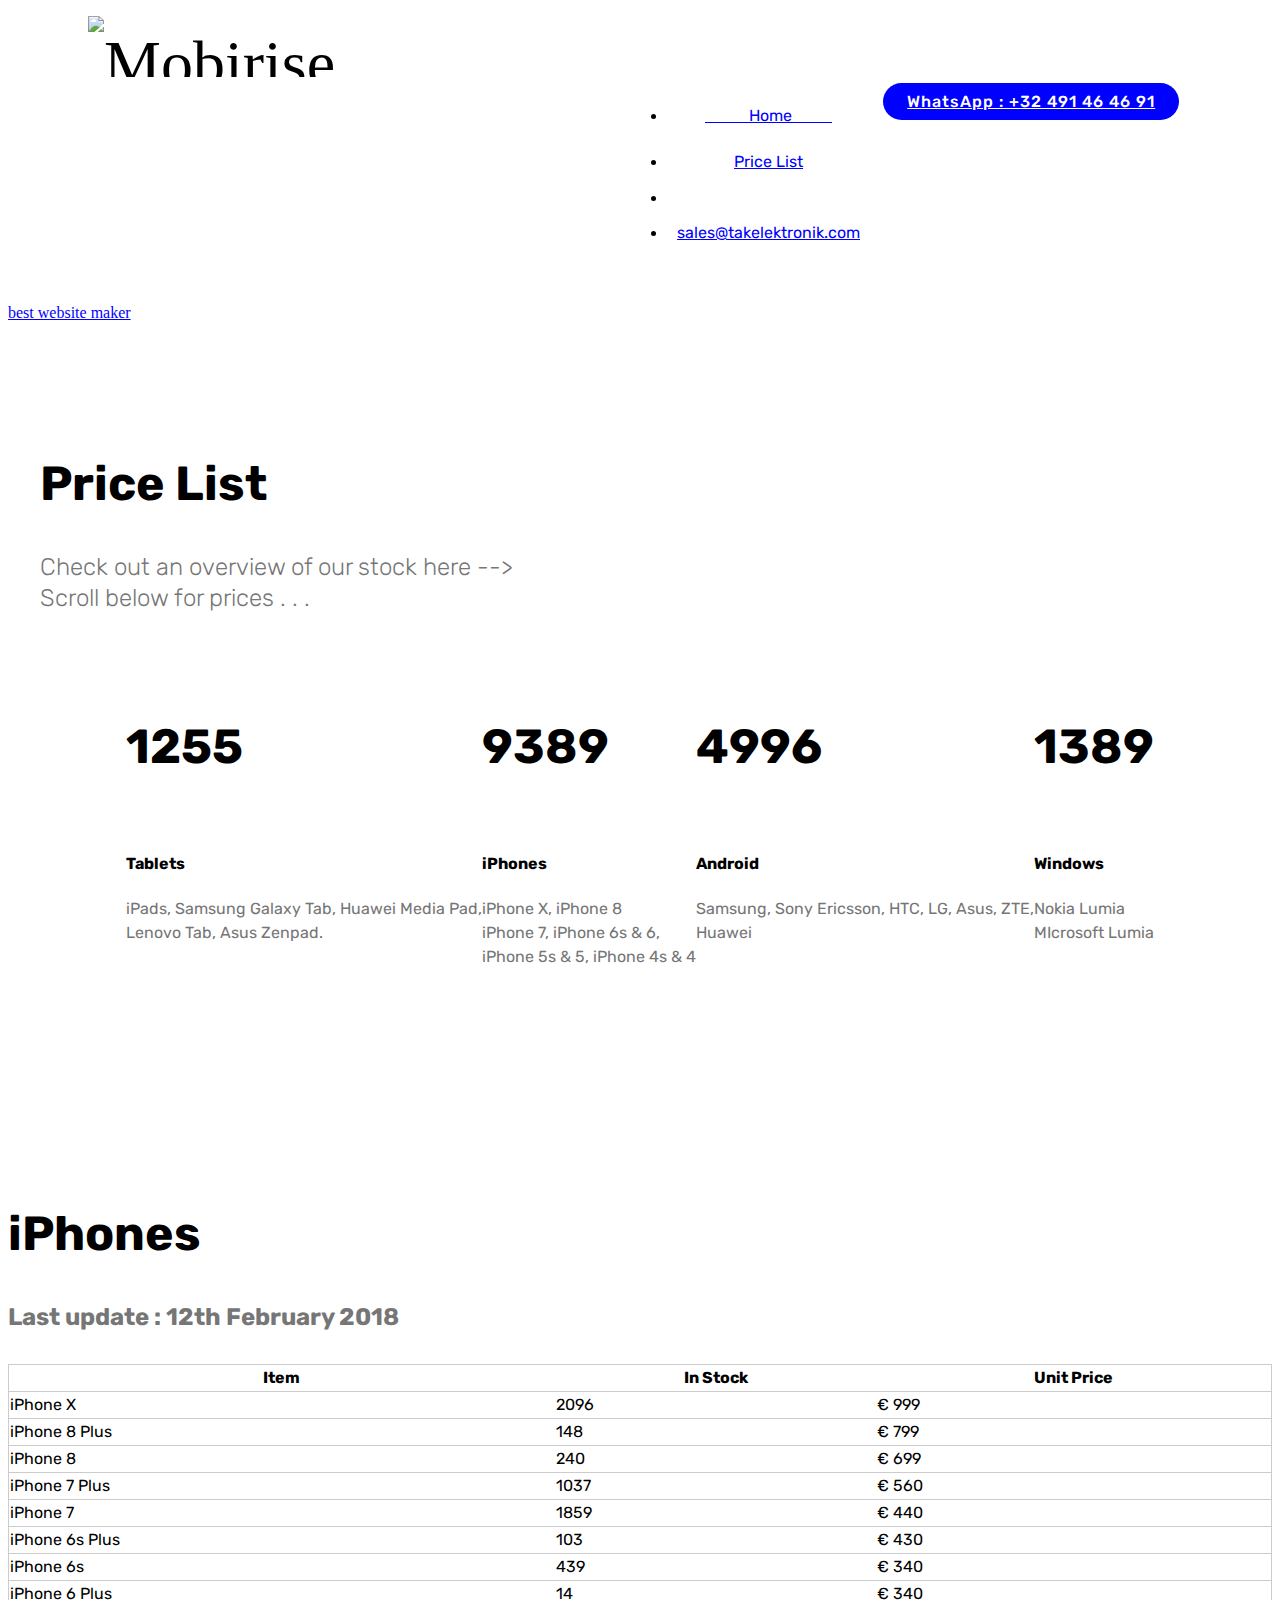
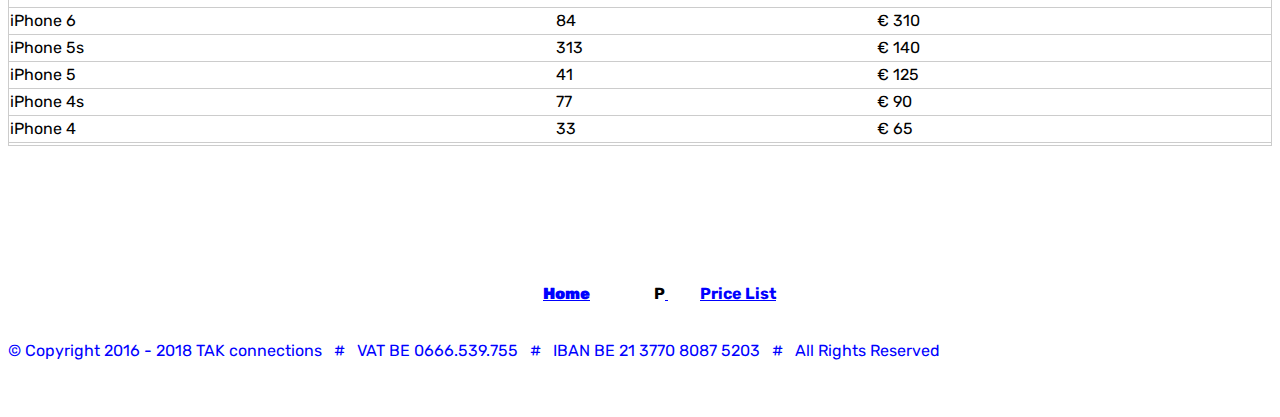
==== pricelist.html @ dddc27bf "New TAK elektronik" ====
<!DOCTYPE html>
<html >
<head>
  <!-- Site made with Mobirise Website Builder v4.6.1, https://mobirise.com -->
  <meta charset="UTF-8">
  <meta http-equiv="X-UA-Compatible" content="IE=edge">
  <meta name="generator" content="Mobirise v4.6.1, mobirise.com">
  <meta name="viewport" content="width=device-width, initial-scale=1, minimum-scale=1">
  <link rel="shortcut icon" href="assets/images/logo-tak-2-ready1.svg" type="image/x-icon">
  <meta name="description" content="Large stock of smartphones. Check out our competitive prices for iPhone X, iPhone 8, iPhone 7, iPhone 6, iPhone 5, Samsung Galaxy, LG, Huawei, Sony Ericsson, Nokia Lumia and more. Wholesale preferred but retail is also possible . . .">
  <title>Affordable smartphones for Africa - iPhones, Android & Windows phones | TAK elektronik</title>
  <link rel="stylesheet" href="assets/web/assets/mobirise-icons/mobirise-icons.css">
  <link rel="stylesheet" href="assets/tether/tether.min.css">
  <link rel="stylesheet" href="assets/bootstrap/css/bootstrap.min.css">
  <link rel="stylesheet" href="assets/bootstrap/css/bootstrap-grid.min.css">
  <link rel="stylesheet" href="assets/bootstrap/css/bootstrap-reboot.min.css">
  <link rel="stylesheet" href="assets/socicon/css/styles.css">
  <link rel="stylesheet" href="assets/datatables/data-tables.bootstrap4.min.css">
  <link rel="stylesheet" href="assets/dropdown/css/style.css">
  <link rel="stylesheet" href="assets/theme/css/style.css">
  <link rel="stylesheet" href="assets/mobirise/css/mbr-additional.css" type="text/css">
  
  
  
</head>
<body>

<!-- Google Analytics -->
<script>
	(function(i,s,o,g,r,a,m){i['GoogleAnalyticsObject']=r;i[r]=i[r]||function(){
		(i[r].q=i[r].q||[]).push(arguments)},i[r].l=1*new Date();a=s.createElement(o),
		m=s.getElementsByTagName(o)[0];a.async=1;a.src=g;m.parentNode.insertBefore(a,m)
	})(window,document,'script','https://www.google-analytics.com/analytics.js','ga');

	ga('create', 'UA-43130832-3', 'auto');
	ga('send', 'pageview');

</script>
<!-- /Google Analytics -->


  <section class="menu cid-qHg8okD36G" once="menu" id="menu2-10">

    

    <nav class="navbar navbar-expand beta-menu navbar-dropdown align-items-center navbar-fixed-top navbar-toggleable-sm">
        <button class="navbar-toggler navbar-toggler-right" type="button" data-toggle="collapse" data-target="#navbarSupportedContent" aria-controls="navbarSupportedContent" aria-expanded="false" aria-label="Toggle navigation">
            <div class="hamburger">
                <span></span>
                <span></span>
                <span></span>
                <span></span>
            </div>
        </button>
        <div class="menu-logo">
            <div class="navbar-brand">
                <span class="navbar-logo">
                    
                        <img src="assets/images/logo-tak-2-ready1.svg" alt="Mobirise" title="" style="height: 3.8rem;">
                    
                </span>
                
            </div>
        </div>
        <div class="collapse navbar-collapse" id="navbarSupportedContent">
            <ul class="navbar-nav nav-dropdown" data-app-modern-menu="true"><li class="nav-item"><a class="nav-link link text-primary display-4" href="index.html">&nbsp; &nbsp; &nbsp; &nbsp; &nbsp; &nbsp;Home &nbsp; &nbsp; &nbsp; &nbsp; &nbsp;</a></li><li class="nav-item"><a class="nav-link link text-primary display-4" href="pricelist.html">Price List</a></li>
                <li class="nav-item"><a class="nav-link link text-primary display-4" href="about_us.html"></a></li><li class="nav-item"><a class="nav-link link text-primary display-4" href="mailto:sales@takelektronik.com">sales@takelektronik.com</a></li></ul>
            <div class="navbar-buttons mbr-section-btn"><a class="btn btn-sm btn-primary display-4" href="index.html">
                    <span class="btn-icon mbri-mobile mbr-iconfont mbr-iconfont-btn">
                    </span>WhatsApp : +32 491 46 46 91</a></div>
        </div>
    </nav>
</section>

<section class="engine"><a href="https://mobirise.ws/c">best website maker</a></section><section class="counters2 counters cid-qJRrkhkabS" id="counters2-2t">

    

    

    <div class="container pt-4 mt-2">
        <div class="media-container-row">
            <div class="media-block" style="width: 50%;">
                <h2 class="mbr-section-title pb-3 align-left mbr-fonts-style display-2">Price List</h2>
                <h3 class="mbr-section-subtitle pb-5 align-left mbr-fonts-style display-5">Check out an overview of our stock here --&gt;<br>Scroll below for prices . . . &nbsp;</h3>
                <div class="mbr-figure">
                    <img src="assets/images/smartphones-1920x1280.jpg" alt="" title="">
                </div>
            </div>
            <div class="cards-block">
                <div class="cards-container">
                    <div class="card px-3 align-left col-12 col-md-6">
                        <div class="panel-item p-3">
                            <div class="card-img pb-3">
                                <span class="mbr-iconfont pr-2 mbri-tablet-vertical" style="color: rgb(0, 0, 255);"></span>
                                <h3 class="count py-3 mbr-fonts-style display-2">1255</h3>
                            </div>
                            <div class="card-text">
                                <h4 class="mbr-content-title mbr-bold mbr-fonts-style display-7">Tablets&nbsp;</h4>
                                <p class="mbr-content-text mbr-fonts-style display-7">
                                    iPads, Samsung Galaxy Tab, Huawei Media Pad, <br>Lenovo Tab, Asus Zenpad.
                                </p>
                            </div>
                        </div>
                    </div>
                    <div class="card px-3 align-left col-12 col-md-6">
                        <div class="panel-item p-3">
                            <div class="card-img pb-3">
                                <a href="smartphones.html#table1-29"><span class="mbr-iconfont pr-2 mbri-apple" style="color: rgb(0, 0, 255);"></span></a>
                                <h3 class="count py-3 mbr-fonts-style display-2">9389</h3>
                            </div>
                            <div class="card-text">
                                <h4 class="mbr-content-title mbr-bold mbr-fonts-style display-7">iPhones</h4>
                                <p class="mbr-content-text mbr-fonts-style display-7">
                                    iPhone X, iPhone 8<br>iPhone 7, iPhone 6s &amp; 6,<br>iPhone 5s &amp; 5, iPhone 4s &amp; 4</p>
                            </div>
                        </div>
                    </div>
                    <div class="card px-3 align-left col-12 col-md-6">
                        <div class="panel-item p-3">
                            <div class="card-img pb-3">
                                <span class="mbr-iconfont pr-2 mbri-android" style="color: rgb(0, 0, 255);"></span>
                                <h3 class="count py-3 mbr-fonts-style display-2">4996</h3>
                            </div>
                            <div class="card-text">
                                <h4 class="mbr-content-title mbr-bold mbr-fonts-style display-7">Android</h4>
                                <p class="mbr-content-text mbr-fonts-style display-7">
                                        Samsung, Sony Ericsson, HTC, LG, Asus, ZTE,<br>Huawei</p>
                            </div>
                        </div>
                    </div>
                    <div class="card px-3 align-left col-12 col-md-6">
                        <div class="panel-item p-3">
                            <div class="card-img pb-3">
                                <span class="mbr-iconfont pr-2 mbri-windows" style="color: rgb(0, 0, 255);"></span>
                                <h3 class="count py-3 mbr-fonts-style display-2">1389</h3>
                            </div>
                            <div class="card-texts">
                                <h4 class="mbr-content-title mbr-bold mbr-fonts-style display-7">
                                    Windows</h4>
                                <p class="mbr-content-text mbr-fonts-style display-7">
                                        Nokia Lumia<br>MIcrosoft Lumia</p>
                            </div>
                        </div>
                    </div>
                </div>
            </div>
        </div>
    </div>
</section>

<section class="section-table cid-qID0O52GBg" id="table1-29">

  
  
  <div class="container container-table">
      <h2 class="mbr-section-title mbr-fonts-style align-center pb-3 display-2">iPhones</h2>
      <h3 class="mbr-section-subtitle mbr-fonts-style align-center pb-5 mbr-light display-5">Last update : 12th February 2018</h3>
      <div class="table-wrapper">
        <div class="container">
          
        </div>

        <div class="container scroll">
          <table class="table" cellspacing="0">
            <thead>
              <tr class="table-heads ">
                  
                  
                  
                  
              <th class="head-item mbr-fonts-style display-7">Item</th><th class="head-item mbr-fonts-style display-7">In Stock</th><th class="head-item mbr-fonts-style display-7">Unit Price</th></tr>
            </thead>

            <tbody>
              
              
              
              
            <tr> 
                
                
                
                
              <td class="body-item mbr-fonts-style display-7">iPhone X&nbsp;</td><td class="body-item mbr-fonts-style display-7">2096</td><td class="body-item mbr-fonts-style display-7">€ 999</td></tr><tr>
                
                
                
                
              <td class="body-item mbr-fonts-style display-7">iPhone 8 Plus</td><td class="body-item mbr-fonts-style display-7">148</td><td class="body-item mbr-fonts-style display-7">€ 799</td></tr><tr>
                
                
                
                
              <td class="body-item mbr-fonts-style display-7">iPhone 8</td><td class="body-item mbr-fonts-style display-7">240</td><td class="body-item mbr-fonts-style display-7">€ 699</td></tr><tr>
                
                
                
                
              <td class="body-item mbr-fonts-style display-7">iPhone 7 Plus</td><td class="body-item mbr-fonts-style display-7">1037</td><td class="body-item mbr-fonts-style display-7">€ 560</td></tr><tr>
                
                
                
                
              <td class="body-item mbr-fonts-style display-7">iPhone 7</td><td class="body-item mbr-fonts-style display-7">1859</td><td class="body-item mbr-fonts-style display-7">€ 440</td></tr><tr>
                
                
                
                
              <td class="body-item mbr-fonts-style display-7">iPhone 6s Plus</td><td class="body-item mbr-fonts-style display-7">103</td><td class="body-item mbr-fonts-style display-7">€ 430</td></tr><tr>
                
                
                
                
              <td class="body-item mbr-fonts-style display-7">iPhone 6s</td><td class="body-item mbr-fonts-style display-7">439</td><td class="body-item mbr-fonts-style display-7">€ 340</td></tr><tr>
                
                
                
                
              <td class="body-item mbr-fonts-style display-7">iPhone 6 Plus</td><td class="body-item mbr-fonts-style display-7">14</td><td class="body-item mbr-fonts-style display-7">€ 340</td></tr><tr>
                
                
                
                
              <td class="body-item mbr-fonts-style display-7">iPhone 6</td><td class="body-item mbr-fonts-style display-7">84</td><td class="body-item mbr-fonts-style display-7">€ 310</td></tr><tr>
                
                
                
                
              <td class="body-item mbr-fonts-style display-7">iPhone 5s&nbsp;</td><td class="body-item mbr-fonts-style display-7">313</td><td class="body-item mbr-fonts-style display-7">€ 140</td></tr><tr>
                
                
                
                
              <td class="body-item mbr-fonts-style display-7">iPhone 5</td><td class="body-item mbr-fonts-style display-7">41</td><td class="body-item mbr-fonts-style display-7">€ 125</td></tr><tr>
                
                
                
                
              <td class="body-item mbr-fonts-style display-7">iPhone 4s</td><td class="body-item mbr-fonts-style display-7">77</td><td class="body-item mbr-fonts-style display-7">€ 90</td></tr><tr>
                
                
                
                
              <td class="body-item mbr-fonts-style display-7">iPhone 4</td><td class="body-item mbr-fonts-style display-7">33</td><td class="body-item mbr-fonts-style display-7">€ 65</td></tr><tr>
                
                
                
                
              <td class="body-item mbr-fonts-style display-7"></td><td class="body-item mbr-fonts-style display-7"></td><td class="body-item mbr-fonts-style display-7"></td></tr></tbody>
          </table>
        </div>
        <div class="container table-info-container">
          
        </div>
      </div>
    </div>
</section>

<section once="" class="cid-qK3nFBRw1e" id="footer7-36">

    

    

    <div class="container">
        <div class="media-container-row align-center mbr-white">
            <div class="row row-links">
                <ul class="foot-menu">
                    
                    
                    
                    
                    
                <li class="foot-menu-item mbr-fonts-style display-4"><strong>&nbsp; &nbsp; &nbsp; &nbsp; &nbsp; &nbsp; &nbsp;<a href="index.html"><b>Home</b></a></strong></li><li class="foot-menu-item mbr-fonts-style display-5"></li><li class="foot-menu-item mbr-fonts-style display-4"><strong>P<a href="price list.html">&nbsp;</a></strong></li><li class="foot-menu-item mbr-fonts-style display-4"><p><a href="pricelist.html"><strong>Price List</strong></a></p></li></ul>
            </div>
            <div class="row social-row">
                <div class="social-list align-right pb-2">
                    
                    
                    
                    
                    
                    
                <div class="soc-item">
                        <a href="index.html" target="_blank">
                            <span class="mbr-iconfont mbr-iconfont-social socicon-twitter socicon" style="color: rgb(0, 0, 255);"></span>
                        </a>
                    </div><div class="soc-item">
                        <a href="https://www.facebook.com/takconnect/" target="_blank">
                            <span class="mbr-iconfont mbr-iconfont-social socicon-facebook socicon" style="color: rgb(0, 0, 255);"></span>
                        </a>
                    </div><div class="soc-item">
                        <a href="index.html" target="_blank">
                            <span class="mbr-iconfont mbr-iconfont-social socicon-youtube socicon" style="color: rgb(0, 0, 255);"></span>
                        </a>
                    </div><div class="soc-item">
                        <a href="index.html" target="_blank">
                            <span class="mbr-iconfont mbr-iconfont-social socicon-instagram socicon" style="color: rgb(0, 0, 255);"></span>
                        </a>
                    </div></div>
            </div>
            <div class="row row-copirayt">
                <p class="mbr-text mb-0 mbr-fonts-style mbr-white align-center display-7">
                    © Copyright 2016 - 2018 TAK connections &nbsp; # &nbsp; VAT BE 0666.539.755 &nbsp; # &nbsp; IBAN BE 21 3770 8087 5203 &nbsp; # &nbsp; All Rights Reserved
                </p>
            </div>
        </div>
    </div>
</section>


  <script src="assets/web/assets/jquery/jquery.min.js"></script>
  <script src="assets/popper/popper.min.js"></script>
  <script src="assets/tether/tether.min.js"></script>
  <script src="assets/bootstrap/js/bootstrap.min.js"></script>
  <script src="assets/smoothscroll/smooth-scroll.js"></script>
  <script src="assets/touchswipe/jquery.touch-swipe.min.js"></script>
  <script src="assets/viewportchecker/jquery.viewportchecker.js"></script>
  <script src="assets/datatables/jquery.data-tables.min.js"></script>
  <script src="assets/datatables/data-tables.bootstrap4.min.js"></script>
  <script src="assets/dropdown/js/script.min.js"></script>
  <script src="assets/theme/js/script.js"></script>
  
  
</body>
</html>
---- assets/mobirise/css/mbr-additional.css ----
@import url(https://fonts.googleapis.com/css?family=Rubik:300,300i,400,400i,500,500i,700,700i,900,900i);





body {
  font-style: normal;
  line-height: 1.5;
}
.mbr-section-title {
  font-style: normal;
  line-height: 1.2;
}
.mbr-section-subtitle {
  line-height: 1.3;
}
.mbr-text {
  font-style: normal;
  line-height: 1.6;
}
.display-1 {
  font-family: 'Rubik', sans-serif;
  font-size: 4.25rem;
}
.display-1 > .mbr-iconfont {
  font-size: 6.8rem;
}
.display-2 {
  font-family: 'Rubik', sans-serif;
  font-size: 3rem;
}
.display-2 > .mbr-iconfont {
  font-size: 4.8rem;
}
.display-4 {
  font-family: 'Rubik', sans-serif;
  font-size: 1rem;
}
.display-4 > .mbr-iconfont {
  font-size: 1.6rem;
}
.display-5 {
  font-family: 'Rubik', sans-serif;
  font-size: 1.5rem;
}
.display-5 > .mbr-iconfont {
  font-size: 2.4rem;
}
.display-7 {
  font-family: 'Rubik', sans-serif;
  font-size: 1rem;
}
.display-7 > .mbr-iconfont {
  font-size: 1.6rem;
}
/* ---- Fluid typography for mobile devices ---- */
/* 1.4 - font scale ratio ( bootstrap == 1.42857 ) */
/* 100vw - current viewport width */
/* (48 - 20)  48 == 48rem == 768px, 20 == 20rem == 320px(minimal supported viewport) */
/* 0.65 - min scale variable, may vary */
@media (max-width: 768px) {
  .display-1 {
    font-size: 3.4rem;
    font-size: calc( 2.1374999999999997rem + (4.25 - 2.1374999999999997) * ((100vw - 20rem) / (48 - 20)));
    line-height: calc( 1.4 * (2.1374999999999997rem + (4.25 - 2.1374999999999997) * ((100vw - 20rem) / (48 - 20))));
  }
  .display-2 {
    font-size: 2.4rem;
    font-size: calc( 1.7rem + (3 - 1.7) * ((100vw - 20rem) / (48 - 20)));
    line-height: calc( 1.4 * (1.7rem + (3 - 1.7) * ((100vw - 20rem) / (48 - 20))));
  }
  .display-4 {
    font-size: 0.8rem;
    font-size: calc( 1rem + (1 - 1) * ((100vw - 20rem) / (48 - 20)));
    line-height: calc( 1.4 * (1rem + (1 - 1) * ((100vw - 20rem) / (48 - 20))));
  }
  .display-5 {
    font-size: 1.2rem;
    font-size: calc( 1.175rem + (1.5 - 1.175) * ((100vw - 20rem) / (48 - 20)));
    line-height: calc( 1.4 * (1.175rem + (1.5 - 1.175) * ((100vw - 20rem) / (48 - 20))));
  }
}
/* Buttons */
.btn {
  font-weight: 500;
  border-width: 2px;
  font-style: normal;
  letter-spacing: 1px;
  margin: .4rem .8rem;
  white-space: normal;
  -webkit-transition: all 0.3s ease-in-out;
  -moz-transition: all 0.3s ease-in-out;
  transition: all 0.3s ease-in-out;
  padding: 1rem 3rem;
  border-radius: 3px;
  display: inline-flex;
  align-items: center;
  justify-content: center;
  word-break: break-word;
}
.btn-sm {
  font-weight: 500;
  letter-spacing: 1px;
  -webkit-transition: all 0.3s ease-in-out;
  -moz-transition: all 0.3s ease-in-out;
  transition: all 0.3s ease-in-out;
  padding: 0.6rem 1.5rem;
  border-radius: 3px;
}
.btn-md {
  font-weight: 500;
  letter-spacing: 1px;
  margin: .4rem .8rem !important;
  -webkit-transition: all 0.3s ease-in-out;
  -moz-transition: all 0.3s ease-in-out;
  transition: all 0.3s ease-in-out;
  padding: 1rem 3rem;
  border-radius: 3px;
}
.btn-lg {
  font-weight: 500;
  letter-spacing: 1px;
  margin: .4rem .8rem !important;
  -webkit-transition: all 0.3s ease-in-out;
  -moz-transition: all 0.3s ease-in-out;
  transition: all 0.3s ease-in-out;
  padding: 1.2rem 3.2rem;
  border-radius: 3px;
}
.bg-primary {
  background-color: #0000ff !important;
}
.bg-success {
  background-color: #f7ed4a !important;
}
.bg-info {
  background-color: #82786e !important;
}
.bg-warning {
  background-color: #879a9f !important;
}
.bg-danger {
  background-color: #b1a374 !important;
}
.btn-primary,
.btn-primary:active {
  background-color: #0000ff;
  border-color: #0000ff;
  color: #ffffff;
}
.btn-primary:hover,
.btn-primary:focus,
.btn-primary.focus,
.btn-primary.active {
  color: #ffffff;
  background-color: #0000b3;
  border-color: #0000b3;
}
.btn-primary.disabled,
.btn-primary:disabled {
  color: #ffffff !important;
  background-color: #0000b3 !important;
  border-color: #0000b3 !important;
}
.btn-secondary,
.btn-secondary:active {
  background-color: #ff3366;
  border-color: #ff3366;
  color: #ffffff;
}
.btn-secondary:hover,
.btn-secondary:focus,
.btn-secondary.focus,
.btn-secondary.active {
  color: #ffffff;
  background-color: #e50039;
  border-color: #e50039;
}
.btn-secondary.disabled,
.btn-secondary:disabled {
  color: #ffffff !important;
  background-color: #e50039 !important;
  border-color: #e50039 !important;
}
.btn-info,
.btn-info:active {
  background-color: #82786e;
  border-color: #82786e;
  color: #ffffff;
}
.btn-info:hover,
.btn-info:focus,
.btn-info.focus,
.btn-info.active {
  color: #ffffff;
  background-color: #59524b;
  border-color: #59524b;
}
.btn-info.disabled,
.btn-info:disabled {
  color: #ffffff !important;
  background-color: #59524b !important;
  border-color: #59524b !important;
}
.btn-success,
.btn-success:active {
  background-color: #f7ed4a;
  border-color: #f7ed4a;
  color: #3f3c03;
}
.btn-success:hover,
.btn-success:focus,
.btn-success.focus,
.btn-success.active {
  color: #3f3c03;
  background-color: #eadd0a;
  border-color: #eadd0a;
}
.btn-success.disabled,
.btn-success:disabled {
  color: #3f3c03 !important;
  background-color: #eadd0a !important;
  border-color: #eadd0a !important;
}
.btn-warning,
.btn-warning:active {
  background-color: #879a9f;
  border-color: #879a9f;
  color: #ffffff;
}
.btn-warning:hover,
.btn-warning:focus,
.btn-warning.focus,
.btn-warning.active {
  color: #ffffff;
  background-color: #617479;
  border-color: #617479;
}
.btn-warning.disabled,
.btn-warning:disabled {
  color: #ffffff !important;
  background-color: #617479 !important;
  border-color: #617479 !important;
}
.btn-danger,
.btn-danger:active {
  background-color: #b1a374;
  border-color: #b1a374;
  color: #ffffff;
}
.btn-danger:hover,
.btn-danger:focus,
.btn-danger.focus,
.btn-danger.active {
  color: #ffffff;
  background-color: #8b7d4e;
  border-color: #8b7d4e;
}
.btn-danger.disabled,
.btn-danger:disabled {
  color: #ffffff !important;
  background-color: #8b7d4e !important;
  border-color: #8b7d4e !important;
}
.btn-white {
  color: #333333 !important;
}
.btn-white,
.btn-white:active {
  background-color: #ffffff;
  border-color: #ffffff;
  color: #808080;
}
.btn-white:hover,
.btn-white:focus,
.btn-white.focus,
.btn-white.active {
  color: #808080;
  background-color: #d9d9d9;
  border-color: #d9d9d9;
}
.btn-white.disabled,
.btn-white:disabled {
  color: #808080 !important;
  background-color: #d9d9d9 !important;
  border-color: #d9d9d9 !important;
}
.btn-black,
.btn-black:active {
  background-color: #333333;
  border-color: #333333;
  color: #ffffff;
}
.btn-black:hover,
.btn-black:focus,
.btn-black.focus,
.btn-black.active {
  color: #ffffff;
  background-color: #0d0d0d;
  border-color: #0d0d0d;
}
.btn-black.disabled,
.btn-black:disabled {
  color: #ffffff !important;
  background-color: #0d0d0d !important;
  border-color: #0d0d0d !important;
}
.btn-primary-outline,
.btn-primary-outline:active {
  background: none;
  border-color: #000099;
  color: #000099;
}
.btn-primary-outline:hover,
.btn-primary-outline:focus,
.btn-primary-outline.focus,
.btn-primary-outline.active {
  color: #ffffff;
  background-color: #0000ff;
  border-color: #0000ff;
}
.btn-primary-outline.disabled,
.btn-primary-outline:disabled {
  color: #ffffff !important;
  background-color: #0000ff !important;
  border-color: #0000ff !important;
}
.btn-secondary-outline,
.btn-secondary-outline:active {
  background: none;
  border-color: #cc0033;
  color: #cc0033;
}
.btn-secondary-outline:hover,
.btn-secondary-outline:focus,
.btn-secondary-outline.focus,
.btn-secondary-outline.active {
  color: #ffffff;
  background-color: #ff3366;
  border-color: #ff3366;
}
.btn-secondary-outline.disabled,
.btn-secondary-outline:disabled {
  color: #ffffff !important;
  background-color: #ff3366 !important;
  border-color: #ff3366 !important;
}
.btn-info-outline,
.btn-info-outline:active {
  background: none;
  border-color: #4b453f;
  color: #4b453f;
}
.btn-info-outline:hover,
.btn-info-outline:focus,
.btn-info-outline.focus,
.btn-info-outline.active {
  color: #ffffff;
  background-color: #82786e;
  border-color: #82786e;
}
.btn-info-outline.disabled,
.btn-info-outline:disabled {
  color: #ffffff !important;
  background-color: #82786e !important;
  border-color: #82786e !important;
}
.btn-success-outline,
.btn-success-outline:active {
  background: none;
  border-color: #d2c609;
  color: #d2c609;
}
.btn-success-outline:hover,
.btn-success-outline:focus,
.btn-success-outline.focus,
.btn-success-outline.active {
  color: #3f3c03;
  background-color: #f7ed4a;
  border-color: #f7ed4a;
}
.btn-success-outline.disabled,
.btn-success-outline:disabled {
  color: #3f3c03 !important;
  background-color: #f7ed4a !important;
  border-color: #f7ed4a !important;
}
.btn-warning-outline,
.btn-warning-outline:active {
  background: none;
  border-color: #55666b;
  color: #55666b;
}
.btn-warning-outline:hover,
.btn-warning-outline:focus,
.btn-warning-outline.focus,
.btn-warning-outline.active {
  color: #ffffff;
  background-color: #879a9f;
  border-color: #879a9f;
}
.btn-warning-outline.disabled,
.btn-warning-outline:disabled {
  color: #ffffff !important;
  background-color: #879a9f !important;
  border-color: #879a9f !important;
}
.btn-danger-outline,
.btn-danger-outline:active {
  background: none;
  border-color: #7a6e45;
  color: #7a6e45;
}
.btn-danger-outline:hover,
.btn-danger-outline:focus,
.btn-danger-outline.focus,
.btn-danger-outline.active {
  color: #ffffff;
  background-color: #b1a374;
  border-color: #b1a374;
}
.btn-danger-outline.disabled,
.btn-danger-outline:disabled {
  color: #ffffff !important;
  background-color: #b1a374 !important;
  border-color: #b1a374 !important;
}
.btn-black-outline,
.btn-black-outline:active {
  background: none;
  border-color: #000000;
  color: #000000;
}
.btn-black-outline:hover,
.btn-black-outline:focus,
.btn-black-outline.focus,
.btn-black-outline.active {
  color: #ffffff;
  background-color: #333333;
  border-color: #333333;
}
.btn-black-outline.disabled,
.btn-black-outline:disabled {
  color: #ffffff !important;
  background-color: #333333 !important;
  border-color: #333333 !important;
}
.btn-white-outline,
.btn-white-outline:active,
.btn-white-outline.active {
  background: none;
  border-color: #ffffff;
  color: #ffffff;
}
.btn-white-outline:hover,
.btn-white-outline:focus,
.btn-white-outline.focus {
  color: #333333;
  background-color: #ffffff;
  border-color: #ffffff;
}
.text-primary {
  color: #0000ff !important;
}
.text-secondary {
  color: #ff3366 !important;
}
.text-success {
  color: #f7ed4a !important;
}
.text-info {
  color: #82786e !important;
}
.text-warning {
  color: #879a9f !important;
}
.text-danger {
  color: #b1a374 !important;
}
.text-white {
  color: #ffffff !important;
}
.text-black {
  color: #000000 !important;
}
a.text-primary:hover,
a.text-primary:focus {
  color: #000099 !important;
}
a.text-secondary:hover,
a.text-secondary:focus {
  color: #cc0033 !important;
}
a.text-success:hover,
a.text-success:focus {
  color: #d2c609 !important;
}
a.text-info:hover,
a.text-info:focus {
  color: #4b453f !important;
}
a.text-warning:hover,
a.text-warning:focus {
  color: #55666b !important;
}
a.text-danger:hover,
a.text-danger:focus {
  color: #7a6e45 !important;
}
a.text-white:hover,
a.text-white:focus {
  color: #b3b3b3 !important;
}
a.text-black:hover,
a.text-black:focus {
  color: #4d4d4d !important;
}
.alert-success {
  background-color: #70c770;
}
.alert-info {
  background-color: #82786e;
}
.alert-warning {
  background-color: #879a9f;
}
.alert-danger {
  background-color: #b1a374;
}
.mbr-section-btn a.btn:not(.btn-form) {
  border-radius: 100px;
}
.mbr-section-btn a.btn:not(.btn-form):hover {
  box-shadow: 0 10px 40px 0 rgba(0, 0, 0, 0.2);
}
.mbr-gallery-filter li a {
  border-radius: 100px !important;
}
.mbr-gallery-filter li.active .btn {
  background-color: #0000ff;
  border-color: #0000ff;
  color: #ffffff;
}
.mbr-gallery-filter li.active .btn:focus {
  box-shadow: none;
}
.nav-tabs .nav-link {
  border-radius: 100px !important;
}
.btn-form {
  border-radius: 0;
}
.btn-form:hover {
  cursor: pointer;
}
a,
a:hover {
  color: #0000ff;
}
.mbr-plan-header.bg-primary .mbr-plan-subtitle,
.mbr-plan-header.bg-primary .mbr-plan-price-desc {
  color: #ccccff;
}
.mbr-plan-header.bg-success .mbr-plan-subtitle,
.mbr-plan-header.bg-success .mbr-plan-price-desc {
  color: #ffffff;
}
.mbr-plan-header.bg-info .mbr-plan-subtitle,
.mbr-plan-header.bg-info .mbr-plan-price-desc {
  color: #beb8b2;
}
.mbr-plan-header.bg-warning .mbr-plan-subtitle,
.mbr-plan-header.bg-warning .mbr-plan-price-desc {
  color: #ced6d8;
}
.mbr-plan-header.bg-danger .mbr-plan-subtitle,
.mbr-plan-header.bg-danger .mbr-plan-price-desc {
  color: #dfd9c6;
}
/* Scroll to top button*/
.scrollToTop_wraper {
  opacity: 0 !important;
}
#scrollToTop a i:before {
  content: '';
  position: absolute;
  height: 40%;
  top: 25%;
  background: #fff;
  width: 2px;
  left: calc(50% - 1px);
}
#scrollToTop a i:after {
  content: '';
  position: absolute;
  display: block;
  border-top: 2px solid #fff;
  border-right: 2px solid #fff;
  width: 40%;
  height: 40%;
  left: 30%;
  bottom: 30%;
  transform: rotate(135deg);
}
/* Others*/
.note-check a[data-value=Rubik] {
  font-style: normal;
}
.mbr-arrow a {
  color: #ffffff;
}
@media (max-width: 767px) {
  .mbr-arrow {
    display: none;
  }
}
.form-control-label {
  position: relative;
  cursor: pointer;
  margin-bottom: .357em;
  padding: 0;
}
.alert {
  color: #ffffff;
  border-radius: 0;
  border: 0;
  font-size: .875rem;
  line-height: 1.5;
  margin-bottom: 1.875rem;
  padding: 1.25rem;
  position: relative;
}
.alert.alert-form::after {
  background-color: inherit;
  bottom: -7px;
  content: "";
  display: block;
  height: 14px;
  left: 50%;
  margin-left: -7px;
  position: absolute;
  transform: rotate(45deg);
  width: 14px;
}
.form-control {
  background-color: #f5f5f5;
  box-shadow: none;
  color: #565656;
  font-family: 'Rubik', sans-serif;
  font-size: 1rem;
  line-height: 1.43;
  min-height: 3.5em;
  padding: 1.07em .5em;
}
.form-control > .mbr-iconfont {
  font-size: 1.6rem;
}
.form-control,
.form-control:focus {
  border: 1px solid #e8e8e8;
}
.form-active .form-control:invalid {
  border-color: red;
}
.mbr-overlay {
  background-color: #000;
  bottom: 0;
  left: 0;
  opacity: .5;
  position: absolute;
  right: 0;
  top: 0;
  z-index: 0;
}
blockquote {
  font-style: italic;
  padding: 10px 0 10px 20px;
  font-size: 1.09rem;
  position: relative;
  border-color: #0000ff;
  border-width: 3px;
}
ul,
ol,
pre,
blockquote {
  margin-bottom: 2.3125rem;
}
pre {
  background: #f4f4f4;
  padding: 10px 24px;
  white-space: pre-wrap;
}
.inactive {
  -webkit-user-select: none;
  -moz-user-select: none;
  -ms-user-select: none;
  user-select: none;
  pointer-events: none;
  -webkit-user-drag: none;
  user-drag: none;
}
.mbr-section__comments .row {
  justify-content: center;
}
/* Forms */
.mbr-form .btn {
  margin: .4rem 0;
}
.mbr-form .input-group-btn a.btn {
  border-radius: 100px !important;
}
.mbr-form .input-group-btn a.btn:hover {
  box-shadow: 0 10px 40px 0 rgba(0, 0, 0, 0.2);
}
.mbr-form .input-group-btn button[type="submit"] {
  border-radius: 100px !important;
  padding: 1rem 3rem;
}
.mbr-form .input-group-btn button[type="submit"]:hover {
  box-shadow: 0 10px 40px 0 rgba(0, 0, 0, 0.2);
}
.form2 .form-control {
  border-top-left-radius: 100px;
  border-bottom-left-radius: 100px;
}
.form2 .input-group-btn a.btn {
  border-top-left-radius: 0 !important;
  border-bottom-left-radius: 0 !important;
}
.form2 .input-group-btn button[type="submit"] {
  border-top-left-radius: 0 !important;
  border-bottom-left-radius: 0 !important;
}
.form3 input[type="email"] {
  border-radius: 100px !important;
}
@media (max-width: 349px) {
  .form2 input[type="email"] {
    border-radius: 100px !important;
  }
  .form2 .input-group-btn a.btn {
    border-radius: 100px !important;
  }
  .form2 .input-group-btn button[type="submit"] {
    border-radius: 100px !important;
  }
}
@media (max-width: 767px) {
  .btn {
    font-size: .75rem !important;
  }
  .btn .mbr-iconfont {
    font-size: 1rem !important;
  }
}
/* Social block */
.btn-social {
  font-size: 20px;
  border-radius: 50%;
  padding: 0;
  width: 44px;
  height: 44px;
  line-height: 44px;
  text-align: center;
  position: relative;
  border: 2px solid #c0a375;
  border-color: #0000ff;
  color: #232323;
  cursor: pointer;
}
.btn-social i {
  top: 0;
  line-height: 44px;
  width: 44px;
}
.btn-social:hover {
  color: #fff;
  background: #0000ff;
}
.btn-social + .btn {
  margin-left: .1rem;
}
/* Footer */
.mbr-footer-content li::before,
.mbr-footer .mbr-contacts li::before {
  background: #0000ff;
}
.mbr-footer-content li a:hover,
.mbr-footer .mbr-contacts li a:hover {
  color: #0000ff;
}
.footer3 input[type="email"],
.footer4 input[type="email"] {
  border-radius: 100px !important;
}
.footer3 .input-group-btn a.btn,
.footer4 .input-group-btn a.btn {
  border-radius: 100px !important;
}
.footer3 .input-group-btn button[type="submit"],
.footer4 .input-group-btn button[type="submit"] {
  border-radius: 100px !important;
}
/* Headers*/
.header13 .form-inline input[type="email"],
.header14 .form-inline input[type="email"] {
  border-radius: 100px;
}
.header13 .form-inline input[type="text"],
.header14 .form-inline input[type="text"] {
  border-radius: 100px;
}
.header13 .form-inline input[type="tel"],
.header14 .form-inline input[type="tel"] {
  border-radius: 100px;
}
.header13 .form-inline a.btn,
.header14 .form-inline a.btn {
  border-radius: 100px;
}
.header13 .form-inline button,
.header14 .form-inline button {
  border-radius: 100px !important;
}
.offset-1 {
  margin-left: 8.33333%;
}
.offset-2 {
  margin-left: 16.66667%;
}
.offset-3 {
  margin-left: 25%;
}
.offset-4 {
  margin-left: 33.33333%;
}
.offset-5 {
  margin-left: 41.66667%;
}
.offset-6 {
  margin-left: 50%;
}
.offset-7 {
  margin-left: 58.33333%;
}
.offset-8 {
  margin-left: 66.66667%;
}
.offset-9 {
  margin-left: 75%;
}
.offset-10 {
  margin-left: 83.33333%;
}
.offset-11 {
  margin-left: 91.66667%;
}
@media (min-width: 576px) {
  .offset-sm-0 {
    margin-left: 0%;
  }
  .offset-sm-1 {
    margin-left: 8.33333%;
  }
  .offset-sm-2 {
    margin-left: 16.66667%;
  }
  .offset-sm-3 {
    margin-left: 25%;
  }
  .offset-sm-4 {
    margin-left: 33.33333%;
  }
  .offset-sm-5 {
    margin-left: 41.66667%;
  }
  .offset-sm-6 {
    margin-left: 50%;
  }
  .offset-sm-7 {
    margin-left: 58.33333%;
  }
  .offset-sm-8 {
    margin-left: 66.66667%;
  }
  .offset-sm-9 {
    margin-left: 75%;
  }
  .offset-sm-10 {
    margin-left: 83.33333%;
  }
  .offset-sm-11 {
    margin-left: 91.66667%;
  }
}
@media (min-width: 768px) {
  .offset-md-0 {
    margin-left: 0%;
  }
  .offset-md-1 {
    margin-left: 8.33333%;
  }
  .offset-md-2 {
    margin-left: 16.66667%;
  }
  .offset-md-3 {
    margin-left: 25%;
  }
  .offset-md-4 {
    margin-left: 33.33333%;
  }
  .offset-md-5 {
    margin-left: 41.66667%;
  }
  .offset-md-6 {
    margin-left: 50%;
  }
  .offset-md-7 {
    margin-left: 58.33333%;
  }
  .offset-md-8 {
    margin-left: 66.66667%;
  }
  .offset-md-9 {
    margin-left: 75%;
  }
  .offset-md-10 {
    margin-left: 83.33333%;
  }
  .offset-md-11 {
    margin-left: 91.66667%;
  }
}
@media (min-width: 992px) {
  .offset-lg-0 {
    margin-left: 0%;
  }
  .offset-lg-1 {
    margin-left: 8.33333%;
  }
  .offset-lg-2 {
    margin-left: 16.66667%;
  }
  .offset-lg-3 {
    margin-left: 25%;
  }
  .offset-lg-4 {
    margin-left: 33.33333%;
  }
  .offset-lg-5 {
    margin-left: 41.66667%;
  }
  .offset-lg-6 {
    margin-left: 50%;
  }
  .offset-lg-7 {
    margin-left: 58.33333%;
  }
  .offset-lg-8 {
    margin-left: 66.66667%;
  }
  .offset-lg-9 {
    margin-left: 75%;
  }
  .offset-lg-10 {
    margin-left: 83.33333%;
  }
  .offset-lg-11 {
    margin-left: 91.66667%;
  }
}
@media (min-width: 1200px) {
  .offset-xl-0 {
    margin-left: 0%;
  }
  .offset-xl-1 {
    margin-left: 8.33333%;
  }
  .offset-xl-2 {
    margin-left: 16.66667%;
  }
  .offset-xl-3 {
    margin-left: 25%;
  }
  .offset-xl-4 {
    margin-left: 33.33333%;
  }
  .offset-xl-5 {
    margin-left: 41.66667%;
  }
  .offset-xl-6 {
    margin-left: 50%;
  }
  .offset-xl-7 {
    margin-left: 58.33333%;
  }
  .offset-xl-8 {
    margin-left: 66.66667%;
  }
  .offset-xl-9 {
    margin-left: 75%;
  }
  .offset-xl-10 {
    margin-left: 83.33333%;
  }
  .offset-xl-11 {
    margin-left: 91.66667%;
  }
}
.navbar-toggler {
  -webkit-align-self: flex-start;
  -ms-flex-item-align: start;
  align-self: flex-start;
  padding: 0.25rem 0.75rem;
  font-size: 1.25rem;
  line-height: 1;
  background: transparent;
  border: 1px solid transparent;
  -webkit-border-radius: 0.25rem;
  border-radius: 0.25rem;
}
.navbar-toggler:focus,
.navbar-toggler:hover {
  text-decoration: none;
}
.navbar-toggler-icon {
  display: inline-block;
  width: 1.5em;
  height: 1.5em;
  vertical-align: middle;
  content: "";
  background: no-repeat center center;
  -webkit-background-size: 100% 100%;
  -o-background-size: 100% 100%;
  background-size: 100% 100%;
}
.navbar-toggler-left {
  position: absolute;
  left: 1rem;
}
.navbar-toggler-right {
  position: absolute;
  right: 1rem;
}
@media (max-width: 575px) {
  .navbar-toggleable .navbar-nav .dropdown-menu {
    position: static;
    float: none;
  }
  .navbar-toggleable > .container {
    padding-right: 0;
    padding-left: 0;
  }
}
@media (min-width: 576px) {
  .navbar-toggleable {
    -webkit-box-orient: horizontal;
    -webkit-box-direction: normal;
    -webkit-flex-direction: row;
    -ms-flex-direction: row;
    flex-direction: row;
    -webkit-flex-wrap: nowrap;
    -ms-flex-wrap: nowrap;
    flex-wrap: nowrap;
    -webkit-box-align: center;
    -webkit-align-items: center;
    -ms-flex-align: center;
    align-items: center;
  }
  .navbar-toggleable .navbar-nav {
    -webkit-box-orient: horizontal;
    -webkit-box-direction: normal;
    -webkit-flex-direction: row;
    -ms-flex-direction: row;
    flex-direction: row;
  }
  .navbar-toggleable .navbar-nav .nav-link {
    padding-right: .5rem;
    padding-left: .5rem;
  }
  .navbar-toggleable > .container {
    display: -webkit-box;
    display: -webkit-flex;
    display: -ms-flexbox;
    display: flex;
    -webkit-flex-wrap: nowrap;
    -ms-flex-wrap: nowrap;
    flex-wrap: nowrap;
    -webkit-box-align: center;
    -webkit-align-items: center;
    -ms-flex-align: center;
    align-items: center;
  }
  .navbar-toggleable .navbar-collapse {
    display: -webkit-box !important;
    display: -webkit-flex !important;
    display: -ms-flexbox !important;
    display: flex !important;
    width: 100%;
  }
  .navbar-toggleable .navbar-toggler {
    display: none;
  }
}
@media (max-width: 767px) {
  .navbar-toggleable-sm .navbar-nav .dropdown-menu {
    position: static;
    float: none;
  }
  .navbar-toggleable-sm > .container {
    padding-right: 0;
    padding-left: 0;
  }
}
@media (min-width: 768px) {
  .navbar-toggleable-sm {
    -webkit-box-orient: horizontal;
    -webkit-box-direction: normal;
    -webkit-flex-direction: row;
    -ms-flex-direction: row;
    flex-direction: row;
    -webkit-flex-wrap: nowrap;
    -ms-flex-wrap: nowrap;
    flex-wrap: nowrap;
    -webkit-box-align: center;
    -webkit-align-items: center;
    -ms-flex-align: center;
    align-items: center;
  }
  .navbar-toggleable-sm .navbar-nav {
    -webkit-box-orient: horizontal;
    -webkit-box-direction: normal;
    -webkit-flex-direction: row;
    -ms-flex-direction: row;
    flex-direction: row;
  }
  .navbar-toggleable-sm .navbar-nav .nav-link {
    padding-right: .5rem;
    padding-left: .5rem;
  }
  .navbar-toggleable-sm > .container {
    display: -webkit-box;
    display: -webkit-flex;
    display: -ms-flexbox;
    display: flex;
    -webkit-flex-wrap: nowrap;
    -ms-flex-wrap: nowrap;
    flex-wrap: nowrap;
    -webkit-box-align: center;
    -webkit-align-items: center;
    -ms-flex-align: center;
    align-items: center;
  }
  .navbar-toggleable-sm .navbar-collapse {
    display: -webkit-box !important;
    display: -webkit-flex !important;
    display: -ms-flexbox !important;
    display: flex !important;
    width: 100%;
  }
  .navbar-toggleable-sm .navbar-toggler {
    display: none;
  }
}
@media (max-width: 991px) {
  .navbar-toggleable-md .navbar-nav .dropdown-menu {
    position: static;
    float: none;
  }
  .navbar-toggleable-md > .container {
    padding-right: 0;
    padding-left: 0;
  }
}
@media (min-width: 992px) {
  .navbar-toggleable-md {
    -webkit-box-orient: horizontal;
    -webkit-box-direction: normal;
    -webkit-flex-direction: row;
    -ms-flex-direction: row;
    flex-direction: row;
    -webkit-flex-wrap: nowrap;
    -ms-flex-wrap: nowrap;
    flex-wrap: nowrap;
    -webkit-box-align: center;
    -webkit-align-items: center;
    -ms-flex-align: center;
    align-items: center;
  }
  .navbar-toggleable-md .navbar-nav {
    -webkit-box-orient: horizontal;
    -webkit-box-direction: normal;
    -webkit-flex-direction: row;
    -ms-flex-direction: row;
    flex-direction: row;
  }
  .navbar-toggleable-md .navbar-nav .nav-link {
    padding-right: .5rem;
    padding-left: .5rem;
  }
  .navbar-toggleable-md > .container {
    display: -webkit-box;
    display: -webkit-flex;
    display: -ms-flexbox;
    display: flex;
    -webkit-flex-wrap: nowrap;
    -ms-flex-wrap: nowrap;
    flex-wrap: nowrap;
    -webkit-box-align: center;
    -webkit-align-items: center;
    -ms-flex-align: center;
    align-items: center;
  }
  .navbar-toggleable-md .navbar-collapse {
    display: -webkit-box !important;
    display: -webkit-flex !important;
    display: -ms-flexbox !important;
    display: flex !important;
    width: 100%;
  }
  .navbar-toggleable-md .navbar-toggler {
    display: none;
  }
}
@media (max-width: 1199px) {
  .navbar-toggleable-lg .navbar-nav .dropdown-menu {
    position: static;
    float: none;
  }
  .navbar-toggleable-lg > .container {
    padding-right: 0;
    padding-left: 0;
  }
}
@media (min-width: 1200px) {
  .navbar-toggleable-lg {
    -webkit-box-orient: horizontal;
    -webkit-box-direction: normal;
    -webkit-flex-direction: row;
    -ms-flex-direction: row;
    flex-direction: row;
    -webkit-flex-wrap: nowrap;
    -ms-flex-wrap: nowrap;
    flex-wrap: nowrap;
    -webkit-box-align: center;
    -webkit-align-items: center;
    -ms-flex-align: center;
    align-items: center;
  }
  .navbar-toggleable-lg .navbar-nav {
    -webkit-box-orient: horizontal;
    -webkit-box-direction: normal;
    -webkit-flex-direction: row;
    -ms-flex-direction: row;
    flex-direction: row;
  }
  .navbar-toggleable-lg .navbar-nav .nav-link {
    padding-right: .5rem;
    padding-left: .5rem;
  }
  .navbar-toggleable-lg > .container {
    display: -webkit-box;
    display: -webkit-flex;
    display: -ms-flexbox;
    display: flex;
    -webkit-flex-wrap: nowrap;
    -ms-flex-wrap: nowrap;
    flex-wrap: nowrap;
    -webkit-box-align: center;
    -webkit-align-items: center;
    -ms-flex-align: center;
    align-items: center;
  }
  .navbar-toggleable-lg .navbar-collapse {
    display: -webkit-box !important;
    display: -webkit-flex !important;
    display: -ms-flexbox !important;
    display: flex !important;
    width: 100%;
  }
  .navbar-toggleable-lg .navbar-toggler {
    display: none;
  }
}
.navbar-toggleable-xl {
  -webkit-box-orient: horizontal;
  -webkit-box-direction: normal;
  -webkit-flex-direction: row;
  -ms-flex-direction: row;
  flex-direction: row;
  -webkit-flex-wrap: nowrap;
  -ms-flex-wrap: nowrap;
  flex-wrap: nowrap;
  -webkit-box-align: center;
  -webkit-align-items: center;
  -ms-flex-align: center;
  align-items: center;
}
.navbar-toggleable-xl .navbar-nav .dropdown-menu {
  position: static;
  float: none;
}
.navbar-toggleable-xl > .container {
  padding-right: 0;
  padding-left: 0;
}
.navbar-toggleable-xl .navbar-nav {
  -webkit-box-orient: horizontal;
  -webkit-box-direction: normal;
  -webkit-flex-direction: row;
  -ms-flex-direction: row;
  flex-direction: row;
}
.navbar-toggleable-xl .navbar-nav .nav-link {
  padding-right: .5rem;
  padding-left: .5rem;
}
.navbar-toggleable-xl > .container {
  display: -webkit-box;
  display: -webkit-flex;
  display: -ms-flexbox;
  display: flex;
  -webkit-flex-wrap: nowrap;
  -ms-flex-wrap: nowrap;
  flex-wrap: nowrap;
  -webkit-box-align: center;
  -webkit-align-items: center;
  -ms-flex-align: center;
  align-items: center;
}
.navbar-toggleable-xl .navbar-collapse {
  display: -webkit-box !important;
  display: -webkit-flex !important;
  display: -ms-flexbox !important;
  display: flex !important;
  width: 100%;
}
.navbar-toggleable-xl .navbar-toggler {
  display: none;
}
.card-img {
  width: auto;
}
.menu .navbar.collapsed:not(.beta-menu) {
  flex-direction: column;
}
.carousel-item.active,
.carousel-item-next,
.carousel-item-prev {
  display: -webkit-box;
  display: -webkit-flex;
  display: -ms-flexbox;
  display: flex;
}
.note-air-layout .dropup .dropdown-menu,
.note-air-layout .navbar-fixed-bottom .dropdown .dropdown-menu {
  bottom: initial !important;
}
html,
body {
  height: auto;
  min-height: 100vh;
}
.cid-qHg8okD36G .navbar {
  background: #ffffff;
  transition: none;
  min-height: 77px;
  padding: .5rem 0;
}
.cid-qHg8okD36G .navbar-dropdown.bg-color.transparent.opened {
  background: #ffffff;
}
.cid-qHg8okD36G a {
  font-style: normal;
}
.cid-qHg8okD36G .nav-item span {
  padding-right: 0.4em;
  line-height: 0.5em;
  vertical-align: text-bottom;
  position: relative;
  text-decoration: none;
}
.cid-qHg8okD36G .nav-item a {
  display: flex;
  align-items: center;
  justify-content: center;
  padding: 0.7rem 0 !important;
  margin: 0rem .65rem !important;
}
.cid-qHg8okD36G .nav-item:focus,
.cid-qHg8okD36G .nav-link:focus {
  outline: none;
}
.cid-qHg8okD36G .btn {
  padding: 0.4rem 1.5rem;
  display: inline-flex;
  align-items: center;
}
.cid-qHg8okD36G .btn .mbr-iconfont {
  font-size: 1.6rem;
}
.cid-qHg8okD36G .menu-logo {
  margin-right: auto;
}
.cid-qHg8okD36G .menu-logo .navbar-brand {
  display: flex;
  margin-left: 5rem;
  padding: 0;
  transition: padding .2s;
  min-height: 3.8rem;
  align-items: center;
}
.cid-qHg8okD36G .menu-logo .navbar-brand .navbar-caption-wrap {
  display: flex;
  -webkit-align-items: center;
  align-items: center;
  word-break: break-word;
  min-width: 7rem;
  margin: .3rem 0;
}
.cid-qHg8okD36G .menu-logo .navbar-brand .navbar-caption-wrap .navbar-caption {
  line-height: 1.2rem !important;
  padding-right: 2rem;
}
.cid-qHg8okD36G .menu-logo .navbar-brand .navbar-logo {
  font-size: 4rem;
  transition: font-size 0.25s;
}
.cid-qHg8okD36G .menu-logo .navbar-brand .navbar-logo img {
  display: flex;
}
.cid-qHg8okD36G .menu-logo .navbar-brand .navbar-logo .mbr-iconfont {
  transition: font-size 0.25s;
}
.cid-qHg8okD36G .navbar-toggleable-sm .navbar-collapse {
  justify-content: flex-end;
  -webkit-justify-content: flex-end;
  padding-right: 5rem;
  width: auto;
}
.cid-qHg8okD36G .navbar-toggleable-sm .navbar-collapse .navbar-nav {
  flex-wrap: wrap;
  -webkit-flex-wrap: wrap;
  padding-left: 0;
}
.cid-qHg8okD36G .navbar-toggleable-sm .navbar-collapse .navbar-nav .nav-item {
  -webkit-align-self: center;
  align-self: center;
}
.cid-qHg8okD36G .navbar-toggleable-sm .navbar-collapse .navbar-buttons {
  padding-left: 0;
  padding-bottom: 0;
}
.cid-qHg8okD36G .dropdown .dropdown-menu {
  background: #ffffff;
  display: none;
  position: absolute;
  min-width: 5rem;
  padding-top: 1.4rem;
  padding-bottom: 1.4rem;
  text-align: left;
}
.cid-qHg8okD36G .dropdown .dropdown-menu .dropdown-item {
  width: auto;
  padding: 0.235em 1.5385em 0.235em 1.5385em !important;
}
.cid-qHg8okD36G .dropdown .dropdown-menu .dropdown-item::after {
  right: 0.5rem;
}
.cid-qHg8okD36G .dropdown .dropdown-menu .dropdown-submenu {
  margin: 0;
}
.cid-qHg8okD36G .dropdown.open > .dropdown-menu {
  display: block;
}
.cid-qHg8okD36G .navbar-toggleable-sm.opened:after {
  position: absolute;
  width: 100vw;
  height: 100vh;
  content: '';
  background-color: rgba(0, 0, 0, 0.1);
  left: 0;
  bottom: 0;
  transform: translateY(100%);
  -webkit-transform: translateY(100%);
  z-index: 1000;
}
.cid-qHg8okD36G .navbar.navbar-short {
  min-height: 60px;
  transition: all .2s;
}
.cid-qHg8okD36G .navbar.navbar-short .navbar-toggler-right {
  top: 20px;
}
.cid-qHg8okD36G .navbar.navbar-short .navbar-logo a {
  font-size: 2.5rem !important;
  line-height: 2.5rem;
  transition: font-size 0.25s;
}
.cid-qHg8okD36G .navbar.navbar-short .navbar-logo a .mbr-iconfont {
  font-size: 2.5rem !important;
}
.cid-qHg8okD36G .navbar.navbar-short .navbar-logo a img {
  height: 3rem !important;
}
.cid-qHg8okD36G .navbar.navbar-short .navbar-brand {
  min-height: 3rem;
}
.cid-qHg8okD36G button.navbar-toggler {
  width: 31px;
  height: 18px;
  cursor: pointer;
  transition: all .2s;
  top: 1.5rem;
  right: 1rem;
}
.cid-qHg8okD36G button.navbar-toggler:focus {
  outline: none;
}
.cid-qHg8okD36G button.navbar-toggler .hamburger span {
  position: absolute;
  right: 0;
  width: 30px;
  height: 2px;
  border-right: 5px;
  background-color: #333333;
}
.cid-qHg8okD36G button.navbar-toggler .hamburger span:nth-child(1) {
  top: 0;
  transition: all .2s;
}
.cid-qHg8okD36G button.navbar-toggler .hamburger span:nth-child(2) {
  top: 8px;
  transition: all .15s;
}
.cid-qHg8okD36G button.navbar-toggler .hamburger span:nth-child(3) {
  top: 8px;
  transition: all .15s;
}
.cid-qHg8okD36G button.navbar-toggler .hamburger span:nth-child(4) {
  top: 16px;
  transition: all .2s;
}
.cid-qHg8okD36G nav.opened .hamburger span:nth-child(1) {
  top: 8px;
  width: 0;
  opacity: 0;
  right: 50%;
  transition: all .2s;
}
.cid-qHg8okD36G nav.opened .hamburger span:nth-child(2) {
  -webkit-transform: rotate(45deg);
  transform: rotate(45deg);
  transition: all .25s;
}
.cid-qHg8okD36G nav.opened .hamburger span:nth-child(3) {
  -webkit-transform: rotate(-45deg);
  transform: rotate(-45deg);
  transition: all .25s;
}
.cid-qHg8okD36G nav.opened .hamburger span:nth-child(4) {
  top: 8px;
  width: 0;
  opacity: 0;
  right: 50%;
  transition: all .2s;
}
.cid-qHg8okD36G .collapsed.navbar-expand {
  flex-direction: column;
}
.cid-qHg8okD36G .collapsed .btn {
  display: flex;
}
.cid-qHg8okD36G .collapsed .navbar-collapse {
  display: none !important;
  padding-right: 0 !important;
}
.cid-qHg8okD36G .collapsed .navbar-collapse.collapsing,
.cid-qHg8okD36G .collapsed .navbar-collapse.show {
  display: block !important;
}
.cid-qHg8okD36G .collapsed .navbar-collapse.collapsing .navbar-nav,
.cid-qHg8okD36G .collapsed .navbar-collapse.show .navbar-nav {
  display: block;
  text-align: center;
}
.cid-qHg8okD36G .collapsed .navbar-collapse.collapsing .navbar-nav .nav-item,
.cid-qHg8okD36G .collapsed .navbar-collapse.show .navbar-nav .nav-item {
  clear: both;
}
.cid-qHg8okD36G .collapsed .navbar-collapse.collapsing .navbar-buttons,
.cid-qHg8okD36G .collapsed .navbar-collapse.show .navbar-buttons {
  text-align: center;
}
.cid-qHg8okD36G .collapsed .navbar-collapse.collapsing .navbar-buttons:last-child,
.cid-qHg8okD36G .collapsed .navbar-collapse.show .navbar-buttons:last-child {
  margin-bottom: 1rem;
}
.cid-qHg8okD36G .collapsed button.navbar-toggler {
  display: block;
}
.cid-qHg8okD36G .collapsed .navbar-brand {
  margin-left: 1rem !important;
}
.cid-qHg8okD36G .collapsed .navbar-toggleable-sm {
  flex-direction: column;
  -webkit-flex-direction: column;
}
.cid-qHg8okD36G .collapsed .dropdown .dropdown-menu {
  width: 100%;
  text-align: center;
  position: relative;
  opacity: 0;
  display: block;
  height: 0;
  visibility: hidden;
  padding: 0;
  transition-duration: .5s;
  transition-property: opacity,padding,height;
}
.cid-qHg8okD36G .collapsed .dropdown.open > .dropdown-menu {
  position: relative;
  opacity: 1;
  height: auto;
  padding: 1.4rem 0;
  visibility: visible;
}
.cid-qHg8okD36G .collapsed .dropdown .dropdown-submenu {
  left: 0;
  text-align: center;
  width: 100%;
}
.cid-qHg8okD36G .collapsed .dropdown .dropdown-toggle[data-toggle="dropdown-submenu"]::after {
  margin-top: 0;
  position: inherit;
  right: 0;
  top: 50%;
  display: inline-block;
  width: 0;
  height: 0;
  margin-left: .3em;
  vertical-align: middle;
  content: "";
  border-top: .30em solid;
  border-right: .30em solid transparent;
  border-left: .30em solid transparent;
}
@media (max-width: 991px) {
  .cid-qHg8okD36G.navbar-expand {
    flex-direction: column;
  }
  .cid-qHg8okD36G img {
    height: 3.8rem !important;
  }
  .cid-qHg8okD36G .btn {
    display: flex;
  }
  .cid-qHg8okD36G button.navbar-toggler {
    display: block;
  }
  .cid-qHg8okD36G .navbar-brand {
    margin-left: 1rem !important;
  }
  .cid-qHg8okD36G .navbar-toggleable-sm {
    flex-direction: column;
    -webkit-flex-direction: column;
  }
  .cid-qHg8okD36G .navbar-collapse {
    display: none !important;
    padding-right: 0 !important;
  }
  .cid-qHg8okD36G .navbar-collapse.collapsing,
  .cid-qHg8okD36G .navbar-collapse.show {
    display: block !important;
  }
  .cid-qHg8okD36G .navbar-collapse.collapsing .navbar-nav,
  .cid-qHg8okD36G .navbar-collapse.show .navbar-nav {
    display: block;
    text-align: center;
  }
  .cid-qHg8okD36G .navbar-collapse.collapsing .navbar-nav .nav-item,
  .cid-qHg8okD36G .navbar-collapse.show .navbar-nav .nav-item {
    clear: both;
  }
  .cid-qHg8okD36G .navbar-collapse.collapsing .navbar-buttons,
  .cid-qHg8okD36G .navbar-collapse.show .navbar-buttons {
    text-align: center;
  }
  .cid-qHg8okD36G .navbar-collapse.collapsing .navbar-buttons:last-child,
  .cid-qHg8okD36G .navbar-collapse.show .navbar-buttons:last-child {
    margin-bottom: 1rem;
  }
  .cid-qHg8okD36G .dropdown .dropdown-menu {
    width: 100%;
    text-align: center;
    position: relative;
    opacity: 0;
    display: block;
    height: 0;
    visibility: hidden;
    padding: 0;
    transition-duration: .5s;
    transition-property: opacity,padding,height;
  }
  .cid-qHg8okD36G .dropdown.open > .dropdown-menu {
    position: relative;
    opacity: 1;
    height: auto;
    padding: 1.4rem 0;
    visibility: visible;
  }
  .cid-qHg8okD36G .dropdown .dropdown-submenu {
    left: 0;
    text-align: center;
    width: 100%;
  }
  .cid-qHg8okD36G .dropdown .dropdown-toggle[data-toggle="dropdown-submenu"]::after {
    margin-top: 0;
    position: inherit;
    right: 0;
    top: 50%;
    display: inline-block;
    width: 0;
    height: 0;
    margin-left: .3em;
    vertical-align: middle;
    content: "";
    border-top: .30em solid;
    border-right: .30em solid transparent;
    border-left: .30em solid transparent;
  }
}
@media (min-width: 767px) {
  .cid-qHg8okD36G .menu-logo {
    flex-shrink: 0;
  }
}
.cid-qHg8okD36G .navbar-collapse {
  flex-basis: auto;
}
.cid-qHg8okD36G .nav-link:hover,
.cid-qHg8okD36G .dropdown-item:hover {
  color: #767676 !important;
}
.cid-qHg8LLUEDg {
  padding-top: 90px;
  padding-bottom: 90px;
  background-image: url("../../../assets/images/iphone-7-1280x960.jpg");
}
.cid-qHg8LLUEDg h1 {
  color: #616161;
}
.cid-qHg8LLUEDg h2,
.cid-qHg8LLUEDg h3,
.cid-qHg8LLUEDg p {
  color: #767676;
}
.cid-qHg8LLUEDg .mbr-section-subtitle {
  font-style: italic;
}
.cid-qHg8LLUEDg P {
  color: #767676;
}
.cid-qK2L6fdtP5 {
  padding-top: 60px;
  padding-bottom: 0px;
  background-color: #ffffff;
}
.cid-qK2L6fdtP5 H2 {
  color: #767676;
}
.cid-qK2L6fdtP5 .mbr-text,
.cid-qK2L6fdtP5 .mbr-section-btn {
  color: #767676;
}
.cid-qK2L6fdtP5 H3 {
  color: #767676;
}
.cid-qICZShfag3 {
  padding-top: 30px;
  padding-bottom: 30px;
  background-color: #ffffff;
}
.cid-qICZShfag3 .row-links {
  width: 100%;
  justify-content: center;
}
.cid-qICZShfag3 .social-row {
  width: 100%;
  justify-content: center;
}
.cid-qICZShfag3 .media-container-row {
  flex-direction: column;
  justify-content: center;
  align-items: center;
}
.cid-qICZShfag3 .media-container-row .foot-menu {
  list-style: none;
  display: flex;
  justify-content: center;
  flex-wrap: wrap;
  padding: 0;
  margin-bottom: 0;
}
.cid-qICZShfag3 .media-container-row .foot-menu li {
  padding: 0 1rem 1rem 1rem;
}
.cid-qICZShfag3 .media-container-row .foot-menu li p {
  margin: 0;
}
.cid-qICZShfag3 .media-container-row .social-list {
  padding-left: 0;
  margin-bottom: 0;
  list-style: none;
  display: flex;
  flex-wrap: wrap;
  justify-content: flex-end;
  -webkit-justify-content: flex-end;
}
.cid-qICZShfag3 .media-container-row .social-list .mbr-iconfont-social {
  font-size: 1.5rem;
  color: #ffffff;
}
.cid-qICZShfag3 .media-container-row .social-list .soc-item {
  margin: 0 .5rem;
}
.cid-qICZShfag3 .media-container-row .social-list a {
  margin: 0;
  opacity: .5;
  -webkit-transition: .2s linear;
  transition: .2s linear;
}
.cid-qICZShfag3 .media-container-row .social-list a:hover {
  opacity: 1;
}
@media (max-width: 767px) {
  .cid-qICZShfag3 .media-container-row .social-list {
    justify-content: center;
    -webkit-justify-content: center;
  }
}
.cid-qICZShfag3 .media-container-row .row-copirayt {
  word-break: break-word;
  width: 100%;
}
.cid-qICZShfag3 .media-container-row .row-copirayt p {
  width: 100%;
}
.cid-qICZShfag3 foot-menu-item B {
  color: #0000ff;
}
.cid-qICZShfag3 .media-container-row .mbr-text {
  color: #0000ff;
}
.cid-qICZShfag3 foot-menu-item {
  color: #ff3366;
  text-align: right;
}
.cid-qHg8okD36G .navbar {
  background: #ffffff;
  transition: none;
  min-height: 77px;
  padding: .5rem 0;
}
.cid-qHg8okD36G .navbar-dropdown.bg-color.transparent.opened {
  background: #ffffff;
}
.cid-qHg8okD36G a {
  font-style: normal;
}
.cid-qHg8okD36G .nav-item span {
  padding-right: 0.4em;
  line-height: 0.5em;
  vertical-align: text-bottom;
  position: relative;
  text-decoration: none;
}
.cid-qHg8okD36G .nav-item a {
  display: flex;
  align-items: center;
  justify-content: center;
  padding: 0.7rem 0 !important;
  margin: 0rem .65rem !important;
}
.cid-qHg8okD36G .nav-item:focus,
.cid-qHg8okD36G .nav-link:focus {
  outline: none;
}
.cid-qHg8okD36G .btn {
  padding: 0.4rem 1.5rem;
  display: inline-flex;
  align-items: center;
}
.cid-qHg8okD36G .btn .mbr-iconfont {
  font-size: 1.6rem;
}
.cid-qHg8okD36G .menu-logo {
  margin-right: auto;
}
.cid-qHg8okD36G .menu-logo .navbar-brand {
  display: flex;
  margin-left: 5rem;
  padding: 0;
  transition: padding .2s;
  min-height: 3.8rem;
  align-items: center;
}
.cid-qHg8okD36G .menu-logo .navbar-brand .navbar-caption-wrap {
  display: flex;
  -webkit-align-items: center;
  align-items: center;
  word-break: break-word;
  min-width: 7rem;
  margin: .3rem 0;
}
.cid-qHg8okD36G .menu-logo .navbar-brand .navbar-caption-wrap .navbar-caption {
  line-height: 1.2rem !important;
  padding-right: 2rem;
}
.cid-qHg8okD36G .menu-logo .navbar-brand .navbar-logo {
  font-size: 4rem;
  transition: font-size 0.25s;
}
.cid-qHg8okD36G .menu-logo .navbar-brand .navbar-logo img {
  display: flex;
}
.cid-qHg8okD36G .menu-logo .navbar-brand .navbar-logo .mbr-iconfont {
  transition: font-size 0.25s;
}
.cid-qHg8okD36G .navbar-toggleable-sm .navbar-collapse {
  justify-content: flex-end;
  -webkit-justify-content: flex-end;
  padding-right: 5rem;
  width: auto;
}
.cid-qHg8okD36G .navbar-toggleable-sm .navbar-collapse .navbar-nav {
  flex-wrap: wrap;
  -webkit-flex-wrap: wrap;
  padding-left: 0;
}
.cid-qHg8okD36G .navbar-toggleable-sm .navbar-collapse .navbar-nav .nav-item {
  -webkit-align-self: center;
  align-self: center;
}
.cid-qHg8okD36G .navbar-toggleable-sm .navbar-collapse .navbar-buttons {
  padding-left: 0;
  padding-bottom: 0;
}
.cid-qHg8okD36G .dropdown .dropdown-menu {
  background: #ffffff;
  display: none;
  position: absolute;
  min-width: 5rem;
  padding-top: 1.4rem;
  padding-bottom: 1.4rem;
  text-align: left;
}
.cid-qHg8okD36G .dropdown .dropdown-menu .dropdown-item {
  width: auto;
  padding: 0.235em 1.5385em 0.235em 1.5385em !important;
}
.cid-qHg8okD36G .dropdown .dropdown-menu .dropdown-item::after {
  right: 0.5rem;
}
.cid-qHg8okD36G .dropdown .dropdown-menu .dropdown-submenu {
  margin: 0;
}
.cid-qHg8okD36G .dropdown.open > .dropdown-menu {
  display: block;
}
.cid-qHg8okD36G .navbar-toggleable-sm.opened:after {
  position: absolute;
  width: 100vw;
  height: 100vh;
  content: '';
  background-color: rgba(0, 0, 0, 0.1);
  left: 0;
  bottom: 0;
  transform: translateY(100%);
  -webkit-transform: translateY(100%);
  z-index: 1000;
}
.cid-qHg8okD36G .navbar.navbar-short {
  min-height: 60px;
  transition: all .2s;
}
.cid-qHg8okD36G .navbar.navbar-short .navbar-toggler-right {
  top: 20px;
}
.cid-qHg8okD36G .navbar.navbar-short .navbar-logo a {
  font-size: 2.5rem !important;
  line-height: 2.5rem;
  transition: font-size 0.25s;
}
.cid-qHg8okD36G .navbar.navbar-short .navbar-logo a .mbr-iconfont {
  font-size: 2.5rem !important;
}
.cid-qHg8okD36G .navbar.navbar-short .navbar-logo a img {
  height: 3rem !important;
}
.cid-qHg8okD36G .navbar.navbar-short .navbar-brand {
  min-height: 3rem;
}
.cid-qHg8okD36G button.navbar-toggler {
  width: 31px;
  height: 18px;
  cursor: pointer;
  transition: all .2s;
  top: 1.5rem;
  right: 1rem;
}
.cid-qHg8okD36G button.navbar-toggler:focus {
  outline: none;
}
.cid-qHg8okD36G button.navbar-toggler .hamburger span {
  position: absolute;
  right: 0;
  width: 30px;
  height: 2px;
  border-right: 5px;
  background-color: #333333;
}
.cid-qHg8okD36G button.navbar-toggler .hamburger span:nth-child(1) {
  top: 0;
  transition: all .2s;
}
.cid-qHg8okD36G button.navbar-toggler .hamburger span:nth-child(2) {
  top: 8px;
  transition: all .15s;
}
.cid-qHg8okD36G button.navbar-toggler .hamburger span:nth-child(3) {
  top: 8px;
  transition: all .15s;
}
.cid-qHg8okD36G button.navbar-toggler .hamburger span:nth-child(4) {
  top: 16px;
  transition: all .2s;
}
.cid-qHg8okD36G nav.opened .hamburger span:nth-child(1) {
  top: 8px;
  width: 0;
  opacity: 0;
  right: 50%;
  transition: all .2s;
}
.cid-qHg8okD36G nav.opened .hamburger span:nth-child(2) {
  -webkit-transform: rotate(45deg);
  transform: rotate(45deg);
  transition: all .25s;
}
.cid-qHg8okD36G nav.opened .hamburger span:nth-child(3) {
  -webkit-transform: rotate(-45deg);
  transform: rotate(-45deg);
  transition: all .25s;
}
.cid-qHg8okD36G nav.opened .hamburger span:nth-child(4) {
  top: 8px;
  width: 0;
  opacity: 0;
  right: 50%;
  transition: all .2s;
}
.cid-qHg8okD36G .collapsed.navbar-expand {
  flex-direction: column;
}
.cid-qHg8okD36G .collapsed .btn {
  display: flex;
}
.cid-qHg8okD36G .collapsed .navbar-collapse {
  display: none !important;
  padding-right: 0 !important;
}
.cid-qHg8okD36G .collapsed .navbar-collapse.collapsing,
.cid-qHg8okD36G .collapsed .navbar-collapse.show {
  display: block !important;
}
.cid-qHg8okD36G .collapsed .navbar-collapse.collapsing .navbar-nav,
.cid-qHg8okD36G .collapsed .navbar-collapse.show .navbar-nav {
  display: block;
  text-align: center;
}
.cid-qHg8okD36G .collapsed .navbar-collapse.collapsing .navbar-nav .nav-item,
.cid-qHg8okD36G .collapsed .navbar-collapse.show .navbar-nav .nav-item {
  clear: both;
}
.cid-qHg8okD36G .collapsed .navbar-collapse.collapsing .navbar-buttons,
.cid-qHg8okD36G .collapsed .navbar-collapse.show .navbar-buttons {
  text-align: center;
}
.cid-qHg8okD36G .collapsed .navbar-collapse.collapsing .navbar-buttons:last-child,
.cid-qHg8okD36G .collapsed .navbar-collapse.show .navbar-buttons:last-child {
  margin-bottom: 1rem;
}
.cid-qHg8okD36G .collapsed button.navbar-toggler {
  display: block;
}
.cid-qHg8okD36G .collapsed .navbar-brand {
  margin-left: 1rem !important;
}
.cid-qHg8okD36G .collapsed .navbar-toggleable-sm {
  flex-direction: column;
  -webkit-flex-direction: column;
}
.cid-qHg8okD36G .collapsed .dropdown .dropdown-menu {
  width: 100%;
  text-align: center;
  position: relative;
  opacity: 0;
  display: block;
  height: 0;
  visibility: hidden;
  padding: 0;
  transition-duration: .5s;
  transition-property: opacity,padding,height;
}
.cid-qHg8okD36G .collapsed .dropdown.open > .dropdown-menu {
  position: relative;
  opacity: 1;
  height: auto;
  padding: 1.4rem 0;
  visibility: visible;
}
.cid-qHg8okD36G .collapsed .dropdown .dropdown-submenu {
  left: 0;
  text-align: center;
  width: 100%;
}
.cid-qHg8okD36G .collapsed .dropdown .dropdown-toggle[data-toggle="dropdown-submenu"]::after {
  margin-top: 0;
  position: inherit;
  right: 0;
  top: 50%;
  display: inline-block;
  width: 0;
  height: 0;
  margin-left: .3em;
  vertical-align: middle;
  content: "";
  border-top: .30em solid;
  border-right: .30em solid transparent;
  border-left: .30em solid transparent;
}
@media (max-width: 991px) {
  .cid-qHg8okD36G.navbar-expand {
    flex-direction: column;
  }
  .cid-qHg8okD36G img {
    height: 3.8rem !important;
  }
  .cid-qHg8okD36G .btn {
    display: flex;
  }
  .cid-qHg8okD36G button.navbar-toggler {
    display: block;
  }
  .cid-qHg8okD36G .navbar-brand {
    margin-left: 1rem !important;
  }
  .cid-qHg8okD36G .navbar-toggleable-sm {
    flex-direction: column;
    -webkit-flex-direction: column;
  }
  .cid-qHg8okD36G .navbar-collapse {
    display: none !important;
    padding-right: 0 !important;
  }
  .cid-qHg8okD36G .navbar-collapse.collapsing,
  .cid-qHg8okD36G .navbar-collapse.show {
    display: block !important;
  }
  .cid-qHg8okD36G .navbar-collapse.collapsing .navbar-nav,
  .cid-qHg8okD36G .navbar-collapse.show .navbar-nav {
    display: block;
    text-align: center;
  }
  .cid-qHg8okD36G .navbar-collapse.collapsing .navbar-nav .nav-item,
  .cid-qHg8okD36G .navbar-collapse.show .navbar-nav .nav-item {
    clear: both;
  }
  .cid-qHg8okD36G .navbar-collapse.collapsing .navbar-buttons,
  .cid-qHg8okD36G .navbar-collapse.show .navbar-buttons {
    text-align: center;
  }
  .cid-qHg8okD36G .navbar-collapse.collapsing .navbar-buttons:last-child,
  .cid-qHg8okD36G .navbar-collapse.show .navbar-buttons:last-child {
    margin-bottom: 1rem;
  }
  .cid-qHg8okD36G .dropdown .dropdown-menu {
    width: 100%;
    text-align: center;
    position: relative;
    opacity: 0;
    display: block;
    height: 0;
    visibility: hidden;
    padding: 0;
    transition-duration: .5s;
    transition-property: opacity,padding,height;
  }
  .cid-qHg8okD36G .dropdown.open > .dropdown-menu {
    position: relative;
    opacity: 1;
    height: auto;
    padding: 1.4rem 0;
    visibility: visible;
  }
  .cid-qHg8okD36G .dropdown .dropdown-submenu {
    left: 0;
    text-align: center;
    width: 100%;
  }
  .cid-qHg8okD36G .dropdown .dropdown-toggle[data-toggle="dropdown-submenu"]::after {
    margin-top: 0;
    position: inherit;
    right: 0;
    top: 50%;
    display: inline-block;
    width: 0;
    height: 0;
    margin-left: .3em;
    vertical-align: middle;
    content: "";
    border-top: .30em solid;
    border-right: .30em solid transparent;
    border-left: .30em solid transparent;
  }
}
@media (min-width: 767px) {
  .cid-qHg8okD36G .menu-logo {
    flex-shrink: 0;
  }
}
.cid-qHg8okD36G .navbar-collapse {
  flex-basis: auto;
}
.cid-qHg8okD36G .nav-link:hover,
.cid-qHg8okD36G .dropdown-item:hover {
  color: #767676 !important;
}
.cid-qJRrkhkabS {
  padding-top: 90px;
  padding-bottom: 90px;
  background-color: #ffffff;
}
.cid-qJRrkhkabS .mbr-section-subtitle {
  color: #767676;
  font-weight: 300;
}
.cid-qJRrkhkabS .mbr-content-text {
  color: #767676;
}
.cid-qJRrkhkabS .card {
  word-wrap: break-word;
  flex-shrink: 0;
  -webkit-flex-shrink: 0;
}
.cid-qJRrkhkabS .mbr-iconfont {
  font-size: 80px;
  color: #149dcc;
}
.cid-qJRrkhkabS .cards-container {
  display: flex;
  flex-direction: row;
  -webkit-flex-direction: row;
  flex-wrap: wrap;
  -webkit-flex-wrap: wrap;
  justify-content: center;
  -webkit-justify-content: center;
  word-break: break-word;
}
.cid-qJRrkhkabS .media-block {
  flex-shrink: 0;
  -webkit-flex-shrink: 0;
  padding-left: 2rem;
}
.cid-qJRrkhkabS .cards-block {
  flex-basis: 100%;
  -webkit-flex-basis: 100%;
}
.cid-qJRrkhkabS .card-img {
  display: -webkit-flex;
  align-items: center;
  -webkit-align-items: center;
  flex-wrap: wrap;
  -webkit-flex-wrap: wrap;
}
@media (max-width: 991px) {
  .cid-qJRrkhkabS .media-block {
    flex-basis: 100%;
    -webkit-flex-basis: 100%;
    padding-left: 0;
    padding-bottom: 2rem;
  }
}
.cid-qID0O52GBg {
  padding-top: 90px;
  padding-bottom: 90px;
  background-color: #ffffff;
}
.cid-qID0O52GBg .mbr-section-subtitle {
  color: #767676;
}
.cid-qID0O52GBg .container-table {
  margin: 0 auto;
}
.cid-qID0O52GBg .scroll {
  overflow-x: auto;
  padding: 0;
}
.cid-qID0O52GBg .dataTables_wrapper {
  display: block;
}
.cid-qID0O52GBg .dataTables_wrapper .search {
  margin-bottom: .5rem;
}
.cid-qID0O52GBg .dataTables_wrapper .table {
  overflow-x: auto;
}
.cid-qID0O52GBg table {
  width: 100% !important;
  margin-top: 6px;
  border: 1px solid #cccccc;
  margin-bottom: 0;
}
.cid-qID0O52GBg table th {
  border-top: none;
  transition: all .2s;
  border-bottom: none;
}
.cid-qID0O52GBg table th:hover {
  background: #cccccc;
  color: #000000;
}
.cid-qID0O52GBg table td {
  border-top: 1px solid #cccccc;
}
.cid-qID0O52GBg table.table {
  background: #ffffff;
}
.cid-qID0O52GBg .dataTables_filter {
  text-align: right;
  margin-bottom: .5rem;
}
.cid-qID0O52GBg .dataTables_filter label {
  display: inline;
  white-space: normal !important;
}
.cid-qID0O52GBg .dataTables_filter input {
  display: inline;
  width: auto;
  margin-left: .5rem;
  border-radius: 100px;
  padding-left: 1rem;
}
.cid-qID0O52GBg .dataTables_info {
  padding-bottom: 1rem;
  padding-top: 1rem;
  white-space: normal !important;
}
@media (max-width: 992px) {
  .cid-qID0O52GBg .dataTables_filter {
    text-align: center;
  }
}
@media (max-width: 350px) {
  .cid-qID0O52GBg .dataTables_filter {
    text-align: center;
  }
  .cid-qID0O52GBg .dataTables_filter input {
    width: 100% !important;
    margin-left: 0 !important;
  }
}
.cid-qK3nFBRw1e {
  padding-top: 30px;
  padding-bottom: 30px;
  background-color: #ffffff;
}
.cid-qK3nFBRw1e .row-links {
  width: 100%;
  justify-content: center;
}
.cid-qK3nFBRw1e .social-row {
  width: 100%;
  justify-content: center;
}
.cid-qK3nFBRw1e .media-container-row {
  flex-direction: column;
  justify-content: center;
  align-items: center;
}
.cid-qK3nFBRw1e .media-container-row .foot-menu {
  list-style: none;
  display: flex;
  justify-content: center;
  flex-wrap: wrap;
  padding: 0;
  margin-bottom: 0;
}
.cid-qK3nFBRw1e .media-container-row .foot-menu li {
  padding: 0 1rem 1rem 1rem;
}
.cid-qK3nFBRw1e .media-container-row .foot-menu li p {
  margin: 0;
}
.cid-qK3nFBRw1e .media-container-row .social-list {
  padding-left: 0;
  margin-bottom: 0;
  list-style: none;
  display: flex;
  flex-wrap: wrap;
  justify-content: flex-end;
  -webkit-justify-content: flex-end;
}
.cid-qK3nFBRw1e .media-container-row .social-list .mbr-iconfont-social {
  font-size: 1.5rem;
  color: #ffffff;
}
.cid-qK3nFBRw1e .media-container-row .social-list .soc-item {
  margin: 0 .5rem;
}
.cid-qK3nFBRw1e .media-container-row .social-list a {
  margin: 0;
  opacity: .5;
  -webkit-transition: .2s linear;
  transition: .2s linear;
}
.cid-qK3nFBRw1e .media-container-row .social-list a:hover {
  opacity: 1;
}
@media (max-width: 767px) {
  .cid-qK3nFBRw1e .media-container-row .social-list {
    justify-content: center;
    -webkit-justify-content: center;
  }
}
.cid-qK3nFBRw1e .media-container-row .row-copirayt {
  word-break: break-word;
  width: 100%;
}
.cid-qK3nFBRw1e .media-container-row .row-copirayt p {
  width: 100%;
}
.cid-qK3nFBRw1e foot-menu-item B {
  color: #0000ff;
}
.cid-qK3nFBRw1e .media-container-row .mbr-text {
  color: #0000ff;
}
.cid-qK3nFBRw1e foot-menu-item {
  color: #ff3366;
  text-align: right;
}
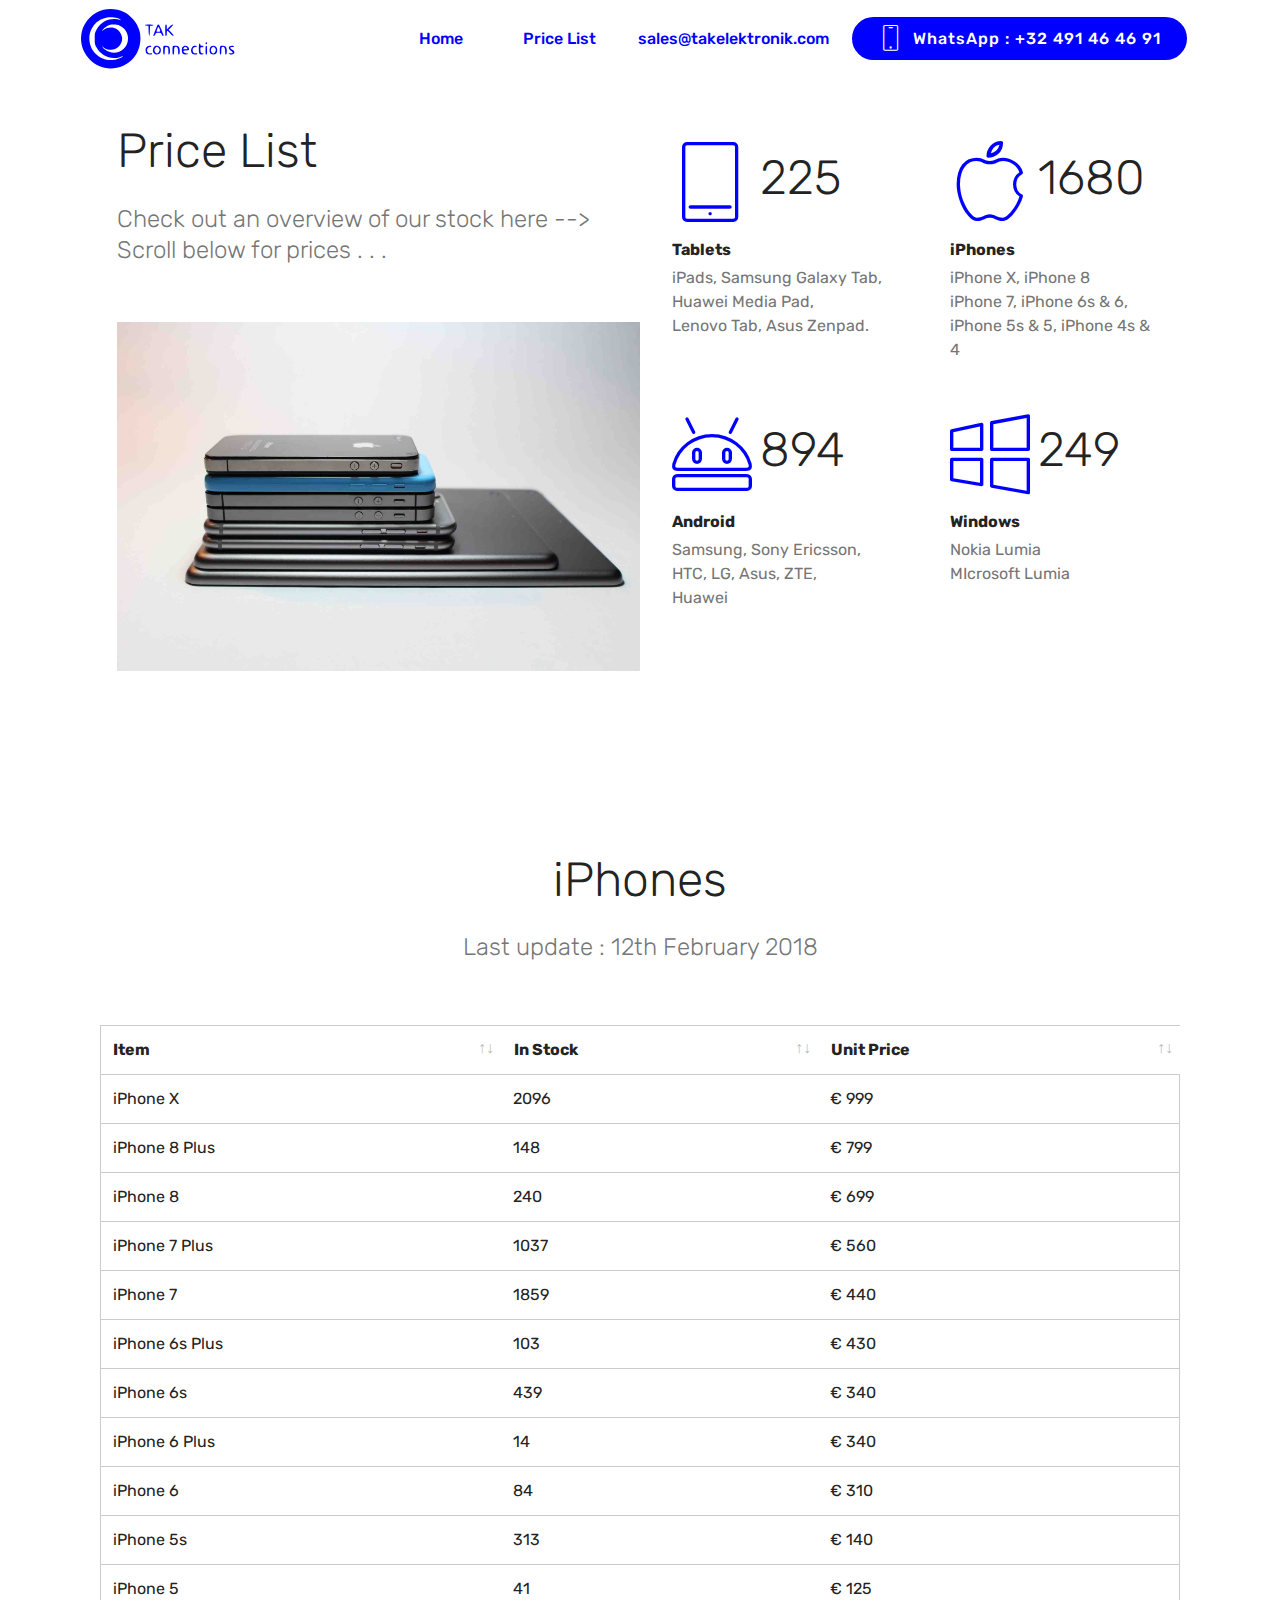
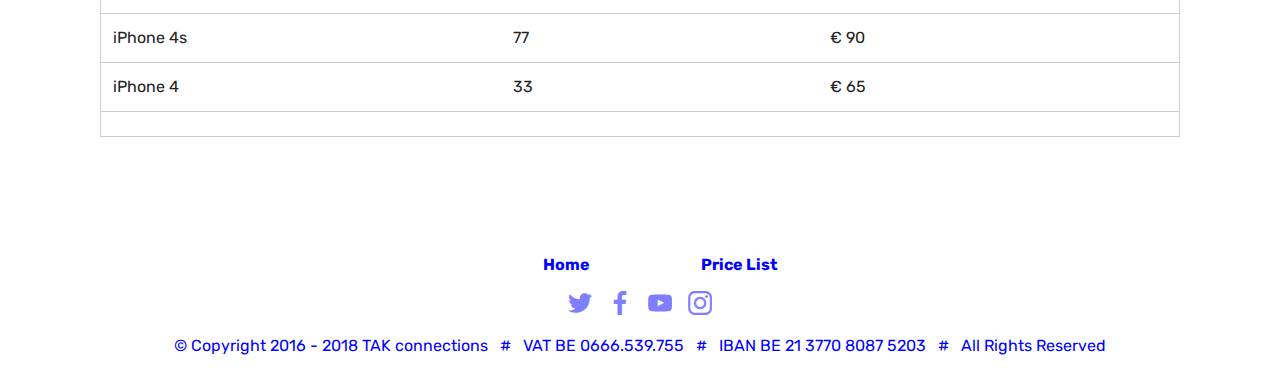
==== commit b5140b50: "TAKelektronik complete renewal" ====
--- a/pricelist.html
+++ b/pricelist.html
@@ -72,7 +72,7 @@
     </nav>
 </section>
 
-<section class="engine"><a href="https://mobirise.ws/c">best website maker</a></section><section class="counters2 counters cid-qJRrkhkabS" id="counters2-2t">
+<section class="engine"><a href="https://mobirise.ws/a">best site builder</a></section><section class="counters2 counters cid-qJRrkhkabS" id="counters2-2t">
 
     
 
--- a/assets/web/assets/mobirise-icons/mobirise-icons.css
+++ b/assets/web/assets/mobirise-icons/mobirise-icons.css
@@ -0,0 +1,476 @@
+@font-face {
+  font-family: 'MobiriseIcons';
+  src:  url('mobirise-icons.eot?spat4u');
+  src:  url('mobirise-icons.eot?spat4u#iefix') format('embedded-opentype'),
+    url('mobirise-icons.ttf?spat4u') format('truetype'),
+    url('mobirise-icons.woff?spat4u') format('woff'),
+    url('mobirise-icons.svg?spat4u#MobiriseIcons') format('svg');
+  font-weight: normal;
+  font-style: normal;
+}
+
+[class^="mbri-"], [class*=" mbri-"] {
+  /* use !important to prevent issues with browser extensions that change fonts */
+  font-family: MobiriseIcons !important;
+  speak: none;
+  font-style: normal;
+  font-weight: normal;
+  font-variant: normal;
+  text-transform: none;
+  line-height: 1;
+
+  /* Better Font Rendering =========== */
+  -webkit-font-smoothing: antialiased;
+  -moz-osx-font-smoothing: grayscale;
+}
+
+.mbri-add-submenu:before {
+  content: "\e900";
+}
+.mbri-alert:before {
+  content: "\e901";
+}
+.mbri-align-center:before {
+  content: "\e902";
+}
+.mbri-align-justify:before {
+  content: "\e903";
+}
+.mbri-align-left:before {
+  content: "\e904";
+}
+.mbri-align-right:before {
+  content: "\e905";
+}
+.mbri-android:before {
+  content: "\e906";
+}
+.mbri-apple:before {
+  content: "\e907";
+}
+.mbri-arrow-down:before {
+  content: "\e908";
+}
+.mbri-arrow-next:before {
+  content: "\e909";
+}
+.mbri-arrow-prev:before {
+  content: "\e90a";
+}
+.mbri-arrow-up:before {
+  content: "\e90b";
+}
+.mbri-bold:before {
+  content: "\e90c";
+}
+.mbri-bookmark:before {
+  content: "\e90d";
+}
+.mbri-bootstrap:before {
+  content: "\e90e";
+}
+.mbri-briefcase:before {
+  content: "\e90f";
+}
+.mbri-browse:before {
+  content: "\e910";
+}
+.mbri-bulleted-list:before {
+  content: "\e911";
+}
+.mbri-calendar:before {
+  content: "\e912";
+}
+.mbri-camera:before {
+  content: "\e913";
+}
+.mbri-cart-add:before {
+  content: "\e914";
+}
+.mbri-cart-full:before {
+  content: "\e915";
+}
+.mbri-cash:before {
+  content: "\e916";
+}
+.mbri-change-style:before {
+  content: "\e917";
+}
+.mbri-chat:before {
+  content: "\e918";
+}
+.mbri-clock:before {
+  content: "\e919";
+}
+.mbri-close:before {
+  content: "\e91a";
+}
+.mbri-cloud:before {
+  content: "\e91b";
+}
+.mbri-code:before {
+  content: "\e91c";
+}
+.mbri-contact-form:before {
+  content: "\e91d";
+}
+.mbri-credit-card:before {
+  content: "\e91e";
+}
+.mbri-cursor-click:before {
+  content: "\e91f";
+}
+.mbri-cust-feedback:before {
+  content: "\e920";
+}
+.mbri-database:before {
+  content: "\e921";
+}
+.mbri-delivery:before {
+  content: "\e922";
+}
+.mbri-desktop:before {
+  content: "\e923";
+}
+.mbri-devices:before {
+  content: "\e924";
+}
+.mbri-down:before {
+  content: "\e925";
+}
+.mbri-download:before {
+  content: "\e989";
+}
+.mbri-drag-n-drop:before {
+  content: "\e927";
+}
+.mbri-drag-n-drop2:before {
+  content: "\e928";
+}
+.mbri-edit:before {
+  content: "\e929";
+}
+.mbri-edit2:before {
+  content: "\e92a";
+}
+.mbri-error:before {
+  content: "\e92b";
+}
+.mbri-extension:before {
+  content: "\e92c";
+}
+.mbri-features:before {
+  content: "\e92d";
+}
+.mbri-file:before {
+  content: "\e92e";
+}
+.mbri-flag:before {
+  content: "\e92f";
+}
+.mbri-folder:before {
+  content: "\e930";
+}
+.mbri-gift:before {
+  content: "\e931";
+}
+.mbri-github:before {
+  content: "\e932";
+}
+.mbri-globe:before {
+  content: "\e933";
+}
+.mbri-globe-2:before {
+  content: "\e934";
+}
+.mbri-growing-chart:before {
+  content: "\e935";
+}
+.mbri-hearth:before {
+  content: "\e936";
+}
+.mbri-help:before {
+  content: "\e937";
+}
+.mbri-home:before {
+  content: "\e938";
+}
+.mbri-hot-cup:before {
+  content: "\e939";
+}
+.mbri-idea:before {
+  content: "\e93a";
+}
+.mbri-image-gallery:before {
+  content: "\e93b";
+}
+.mbri-image-slider:before {
+  content: "\e93c";
+}
+.mbri-info:before {
+  content: "\e93d";
+}
+.mbri-italic:before {
+  content: "\e93e";
+}
+.mbri-key:before {
+  content: "\e93f";
+}
+.mbri-laptop:before {
+  content: "\e940";
+}
+.mbri-layers:before {
+  content: "\e941";
+}
+.mbri-left-right:before {
+  content: "\e942";
+}
+.mbri-left:before {
+  content: "\e943";
+}
+.mbri-letter:before {
+  content: "\e944";
+}
+.mbri-like:before {
+  content: "\e945";
+}
+.mbri-link:before {
+  content: "\e946";
+}
+.mbri-lock:before {
+  content: "\e947";
+}
+.mbri-login:before {
+  content: "\e948";
+}
+.mbri-logout:before {
+  content: "\e949";
+}
+.mbri-magic-stick:before {
+  content: "\e94a";
+}
+.mbri-map-pin:before {
+  content: "\e94b";
+}
+.mbri-menu:before {
+  content: "\e94c";
+}
+.mbri-mobile:before {
+  content: "\e94d";
+}
+.mbri-mobile2:before {
+  content: "\e94e";
+}
+.mbri-mobirise:before {
+  content: "\e94f";
+}
+.mbri-more-horizontal:before {
+  content: "\e950";
+}
+.mbri-more-vertical:before {
+  content: "\e951";
+}
+.mbri-music:before {
+  content: "\e952";
+}
+.mbri-new-file:before {
+  content: "\e953";
+}
+.mbri-numbered-list:before {
+  content: "\e954";
+}
+.mbri-opened-folder:before {
+  content: "\e955";
+}
+.mbri-pages:before {
+  content: "\e956";
+}
+.mbri-paper-plane:before {
+  content: "\e957";
+}
+.mbri-paperclip:before {
+  content: "\e958";
+}
+.mbri-photo:before {
+  content: "\e959";
+}
+.mbri-photos:before {
+  content: "\e95a";
+}
+.mbri-pin:before {
+  content: "\e95b";
+}
+.mbri-play:before {
+  content: "\e95c";
+}
+.mbri-plus:before {
+  content: "\e95d";
+}
+.mbri-preview:before {
+  content: "\e95e";
+}
+.mbri-print:before {
+  content: "\e95f";
+}
+.mbri-protect:before {
+  content: "\e960";
+}
+.mbri-question:before {
+  content: "\e961";
+}
+.mbri-quote-left:before {
+  content: "\e962";
+}
+.mbri-quote-right:before {
+  content: "\e963";
+}
+.mbri-refresh:before {
+  content: "\e964";
+}
+.mbri-responsive:before {
+  content: "\e965";
+}
+.mbri-right:before {
+  content: "\e966";
+}
+.mbri-rocket:before {
+  content: "\e967";
+}
+.mbri-sad-face:before {
+  content: "\e968";
+}
+.mbri-sale:before {
+  content: "\e969";
+}
+.mbri-save:before {
+  content: "\e96a";
+}
+.mbri-search:before {
+  content: "\e96b";
+}
+.mbri-setting:before {
+  content: "\e96c";
+}
+.mbri-setting2:before {
+  content: "\e96d";
+}
+.mbri-setting3:before {
+  content: "\e96e";
+}
+.mbri-share:before {
+  content: "\e96f";
+}
+.mbri-shopping-bag:before {
+  content: "\e970";
+}
+.mbri-shopping-basket:before {
+  content: "\e971";
+}
+.mbri-shopping-cart:before {
+  content: "\e972";
+}
+.mbri-sites:before {
+  content: "\e973";
+}
+.mbri-smile-face:before {
+  content: "\e974";
+}
+.mbri-speed:before {
+  content: "\e975";
+}
+.mbri-star:before {
+  content: "\e976";
+}
+.mbri-success:before {
+  content: "\e977";
+}
+.mbri-sun:before {
+  content: "\e978";
+}
+.mbri-sun2:before {
+  content: "\e979";
+}
+.mbri-tablet:before {
+  content: "\e97a";
+}
+.mbri-tablet-vertical:before {
+  content: "\e97b";
+}
+.mbri-target:before {
+  content: "\e97c";
+}
+.mbri-timer:before {
+  content: "\e97d";
+}
+.mbri-to-ftp:before {
+  content: "\e97e";
+}
+.mbri-to-local-drive:before {
+  content: "\e97f";
+}
+.mbri-touch-swipe:before {
+  content: "\e980";
+}
+.mbri-touch:before {
+  content: "\e981";
+}
+.mbri-trash:before {
+  content: "\e982";
+}
+.mbri-underline:before {
+  content: "\e983";
+}
+.mbri-unlink:before {
+  content: "\e984";
+}
+.mbri-unlock:before {
+  content: "\e985";
+}
+.mbri-up-down:before {
+  content: "\e986";
+}
+.mbri-up:before {
+  content: "\e987";
+}
+.mbri-update:before {
+  content: "\e988";
+}
+.mbri-upload:before {
+ content: "\e926"; 
+}
+.mbri-user:before {
+  content: "\e98a";
+}
+.mbri-user2:before {
+  content: "\e98b";
+}
+.mbri-users:before {
+  content: "\e98c";
+}
+.mbri-video:before {
+  content: "\e98d";
+}
+.mbri-video-play:before {
+  content: "\e98e";
+}
+.mbri-watch:before {
+  content: "\e98f";
+}
+.mbri-website-theme:before {
+  content: "\e990";
+}
+.mbri-wifi:before {
+  content: "\e991";
+}
+.mbri-windows:before {
+  content: "\e992";
+}
+.mbri-zoom-out:before {
+  content: "\e993";
+}
+.mbri-redo:before {
+  content: "\e994";
+}
+.mbri-undo:before {
+  content: "\e995";
+}
--- a/assets/socicon/css/styles.css
+++ b/assets/socicon/css/styles.css
@@ -0,0 +1,544 @@
+@charset "UTF-8";
+
+@font-face {
+  font-family: "socicon";
+  src:url("../fonts/socicon.eot");
+  src:url("../fonts/socicon.eot?#iefix") format("embedded-opentype"),
+    url("../fonts/socicon.woff") format("woff"),
+    url("../fonts/socicon.ttf") format("truetype"),
+    url("../fonts/socicon.svg#socicon") format("svg");
+  font-weight: normal;
+  font-style: normal;
+
+}
+
+[data-icon]:before {
+  font-family: "socicon" !important;
+  content: attr(data-icon);
+  font-style: normal !important;
+  font-weight: normal !important;
+  font-variant: normal !important;
+  text-transform: none !important;
+  speak: none;
+  line-height: 1;
+  -webkit-font-smoothing: antialiased;
+  -moz-osx-font-smoothing: grayscale;
+}
+
+[class^="socicon-"]:before,
+[class*=" socicon-"]:before {
+  font-family: "socicon" !important;
+  font-style: normal !important;
+  font-weight: normal !important;
+  font-variant: normal !important;
+  text-transform: none !important;
+  speak: none;
+  line-height: 1;
+  -webkit-font-smoothing: antialiased;
+  -moz-osx-font-smoothing: grayscale;
+}
+
+.socicon-modelmayhem:before {
+  content: "\e000";
+}
+.socicon-mixcloud:before {
+  content: "\e001";
+}
+.socicon-drupal:before {
+  content: "\e002";
+}
+.socicon-swarm:before {
+  content: "\e003";
+}
+.socicon-istock:before {
+  content: "\e004";
+}
+.socicon-yammer:before {
+  content: "\e005";
+}
+.socicon-ello:before {
+  content: "\e006";
+}
+.socicon-stackoverflow:before {
+  content: "\e007";
+}
+.socicon-persona:before {
+  content: "\e008";
+}
+.socicon-triplej:before {
+  content: "\e009";
+}
+.socicon-houzz:before {
+  content: "\e00a";
+}
+.socicon-rss:before {
+  content: "\e00b";
+}
+.socicon-paypal:before {
+  content: "\e00c";
+}
+.socicon-odnoklassniki:before {
+  content: "\e00d";
+}
+.socicon-airbnb:before {
+  content: "\e00e";
+}
+.socicon-periscope:before {
+  content: "\e00f";
+}
+.socicon-outlook:before {
+  content: "\e010";
+}
+.socicon-coderwall:before {
+  content: "\e011";
+}
+.socicon-tripadvisor:before {
+  content: "\e012";
+}
+.socicon-appnet:before {
+  content: "\e013";
+}
+.socicon-goodreads:before {
+  content: "\e014";
+}
+.socicon-tripit:before {
+  content: "\e015";
+}
+.socicon-lanyrd:before {
+  content: "\e016";
+}
+.socicon-slideshare:before {
+  content: "\e017";
+}
+.socicon-buffer:before {
+  content: "\e018";
+}
+.socicon-disqus:before {
+  content: "\e019";
+}
+.socicon-vkontakte:before {
+  content: "\e01a";
+}
+.socicon-whatsapp:before {
+  content: "\e01b";
+}
+.socicon-patreon:before {
+  content: "\e01c";
+}
+.socicon-storehouse:before {
+  content: "\e01d";
+}
+.socicon-pocket:before {
+  content: "\e01e";
+}
+.socicon-mail:before {
+  content: "\e01f";
+}
+.socicon-blogger:before {
+  content: "\e020";
+}
+.socicon-technorati:before {
+  content: "\e021";
+}
+.socicon-reddit:before {
+  content: "\e022";
+}
+.socicon-dribbble:before {
+  content: "\e023";
+}
+.socicon-stumbleupon:before {
+  content: "\e024";
+}
+.socicon-digg:before {
+  content: "\e025";
+}
+.socicon-envato:before {
+  content: "\e026";
+}
+.socicon-behance:before {
+  content: "\e027";
+}
+.socicon-delicious:before {
+  content: "\e028";
+}
+.socicon-deviantart:before {
+  content: "\e029";
+}
+.socicon-forrst:before {
+  content: "\e02a";
+}
+.socicon-play:before {
+  content: "\e02b";
+}
+.socicon-zerply:before {
+  content: "\e02c";
+}
+.socicon-wikipedia:before {
+  content: "\e02d";
+}
+.socicon-apple:before {
+  content: "\e02e";
+}
+.socicon-flattr:before {
+  content: "\e02f";
+}
+.socicon-github:before {
+  content: "\e030";
+}
+.socicon-renren:before {
+  content: "\e031";
+}
+.socicon-friendfeed:before {
+  content: "\e032";
+}
+.socicon-newsvine:before {
+  content: "\e033";
+}
+.socicon-identica:before {
+  content: "\e034";
+}
+.socicon-bebo:before {
+  content: "\e035";
+}
+.socicon-zynga:before {
+  content: "\e036";
+}
+.socicon-steam:before {
+  content: "\e037";
+}
+.socicon-xbox:before {
+  content: "\e038";
+}
+.socicon-windows:before {
+  content: "\e039";
+}
+.socicon-qq:before {
+  content: "\e03a";
+}
+.socicon-douban:before {
+  content: "\e03b";
+}
+.socicon-meetup:before {
+  content: "\e03c";
+}
+.socicon-playstation:before {
+  content: "\e03d";
+}
+.socicon-android:before {
+  content: "\e03e";
+}
+.socicon-snapchat:before {
+  content: "\e03f";
+}
+.socicon-twitter:before {
+  content: "\e040";
+}
+.socicon-facebook:before {
+  content: "\e041";
+}
+.socicon-googleplus:before {
+  content: "\e042";
+}
+.socicon-pinterest:before {
+  content: "\e043";
+}
+.socicon-foursquare:before {
+  content: "\e044";
+}
+.socicon-yahoo:before {
+  content: "\e045";
+}
+.socicon-skype:before {
+  content: "\e046";
+}
+.socicon-yelp:before {
+  content: "\e047";
+}
+.socicon-feedburner:before {
+  content: "\e048";
+}
+.socicon-linkedin:before {
+  content: "\e049";
+}
+.socicon-viadeo:before {
+  content: "\e04a";
+}
+.socicon-xing:before {
+  content: "\e04b";
+}
+.socicon-myspace:before {
+  content: "\e04c";
+}
+.socicon-soundcloud:before {
+  content: "\e04d";
+}
+.socicon-spotify:before {
+  content: "\e04e";
+}
+.socicon-grooveshark:before {
+  content: "\e04f";
+}
+.socicon-lastfm:before {
+  content: "\e050";
+}
+.socicon-youtube:before {
+  content: "\e051";
+}
+.socicon-vimeo:before {
+  content: "\e052";
+}
+.socicon-dailymotion:before {
+  content: "\e053";
+}
+.socicon-vine:before {
+  content: "\e054";
+}
+.socicon-flickr:before {
+  content: "\e055";
+}
+.socicon-500px:before {
+  content: "\e056";
+}
+.socicon-wordpress:before {
+  content: "\e058";
+}
+.socicon-tumblr:before {
+  content: "\e059";
+}
+.socicon-twitch:before {
+  content: "\e05a";
+}
+.socicon-8tracks:before {
+  content: "\e05b";
+}
+.socicon-amazon:before {
+  content: "\e05c";
+}
+.socicon-icq:before {
+  content: "\e05d";
+}
+.socicon-smugmug:before {
+  content: "\e05e";
+}
+.socicon-ravelry:before {
+  content: "\e05f";
+}
+.socicon-weibo:before {
+  content: "\e060";
+}
+.socicon-baidu:before {
+  content: "\e061";
+}
+.socicon-angellist:before {
+  content: "\e062";
+}
+.socicon-ebay:before {
+  content: "\e063";
+}
+.socicon-imdb:before {
+  content: "\e064";
+}
+.socicon-stayfriends:before {
+  content: "\e065";
+}
+.socicon-residentadvisor:before {
+  content: "\e066";
+}
+.socicon-google:before {
+  content: "\e067";
+}
+.socicon-yandex:before {
+  content: "\e068";
+}
+.socicon-sharethis:before {
+  content: "\e069";
+}
+.socicon-bandcamp:before {
+  content: "\e06a";
+}
+.socicon-itunes:before {
+  content: "\e06b";
+}
+.socicon-deezer:before {
+  content: "\e06c";
+}
+.socicon-telegram:before {
+  content: "\e06e";
+}
+.socicon-openid:before {
+  content: "\e06f";
+}
+.socicon-amplement:before {
+  content: "\e070";
+}
+.socicon-viber:before {
+  content: "\e071";
+}
+.socicon-zomato:before {
+  content: "\e072";
+}
+.socicon-draugiem:before {
+  content: "\e074";
+}
+.socicon-endomodo:before {
+  content: "\e075";
+}
+.socicon-filmweb:before {
+  content: "\e076";
+}
+.socicon-stackexchange:before {
+  content: "\e077";
+}
+.socicon-wykop:before {
+  content: "\e078";
+}
+.socicon-teamspeak:before {
+  content: "\e079";
+}
+.socicon-teamviewer:before {
+  content: "\e07a";
+}
+.socicon-ventrilo:before {
+  content: "\e07b";
+}
+.socicon-younow:before {
+  content: "\e07c";
+}
+.socicon-raidcall:before {
+  content: "\e07d";
+}
+.socicon-mumble:before {
+  content: "\e07e";
+}
+.socicon-medium:before {
+  content: "\e06d";
+}
+.socicon-bebee:before {
+  content: "\e07f";
+}
+.socicon-hitbox:before {
+  content: "\e080";
+}
+.socicon-reverbnation:before {
+  content: "\e081";
+}
+.socicon-formulr:before {
+  content: "\e082";
+}
+.socicon-instagram:before {
+  content: "\e057";
+}
+.socicon-battlenet:before {
+  content: "\e083";
+}
+.socicon-chrome:before {
+  content: "\e084";
+}
+.socicon-discord:before {
+  content: "\e086";
+}
+.socicon-issuu:before {
+  content: "\e087";
+}
+.socicon-macos:before {
+  content: "\e088";
+}
+.socicon-firefox:before {
+  content: "\e089";
+}
+.socicon-opera:before {
+  content: "\e08d";
+}
+.socicon-keybase:before {
+  content: "\e090";
+}
+.socicon-alliance:before {
+  content: "\e091";
+}
+.socicon-livejournal:before {
+  content: "\e092";
+}
+.socicon-googlephotos:before {
+  content: "\e093";
+}
+.socicon-horde:before {
+  content: "\e094";
+}
+.socicon-etsy:before {
+  content: "\e095";
+}
+.socicon-zapier:before {
+  content: "\e096";
+}
+.socicon-google-scholar:before {
+  content: "\e097";
+}
+.socicon-researchgate:before {
+  content: "\e098";
+}
+.socicon-wechat:before {
+  content: "\e099";
+}
+.socicon-strava:before {
+  content: "\e09a";
+}
+.socicon-line:before {
+  content: "\e09b";
+}
+.socicon-lyft:before {
+  content: "\e09c";
+}
+.socicon-uber:before {
+  content: "\e09d";
+}
+.socicon-songkick:before {
+  content: "\e09e";
+}
+.socicon-viewbug:before {
+  content: "\e09f";
+}
+.socicon-googlegroups:before {
+  content: "\e0a0";
+}
+.socicon-quora:before {
+  content: "\e073";
+}
+.socicon-diablo:before {
+  content: "\e085";
+}
+.socicon-blizzard:before {
+  content: "\e0a1";
+}
+.socicon-hearthstone:before {
+  content: "\e08b";
+}
+.socicon-heroes:before {
+  content: "\e08a";
+}
+.socicon-overwatch:before {
+  content: "\e08c";
+}
+.socicon-warcraft:before {
+  content: "\e08e";
+}
+.socicon-starcraft:before {
+  content: "\e08f";
+}
+.socicon-beam:before {
+  content: "\e0a2";
+}
+.socicon-curse:before {
+  content: "\e0a3";
+}
+.socicon-player:before {
+  content: "\e0a4";
+}
+.socicon-streamjar:before {
+  content: "\e0a5";
+}
+.socicon-nintendo:before {
+  content: "\e0a6";
+}
+.socicon-hellocoton:before {
+  content: "\e0a7";
+}
--- a/assets/datatables/data-tables.bootstrap4.min.css
+++ b/assets/datatables/data-tables.bootstrap4.min.css
@@ -0,0 +1 @@
+table.dataTable{clear:both;margin-top:6px !important;margin-bottom:6px !important;max-width:none !important;border-collapse:separate !important}table.dataTable td,table.dataTable th{-webkit-box-sizing:content-box;box-sizing:content-box}table.dataTable td.dataTables_empty,table.dataTable th.dataTables_empty{text-align:center}table.dataTable.nowrap th,table.dataTable.nowrap td{white-space:nowrap}div.dataTables_wrapper div.dataTables_length label{font-weight:normal;text-align:left;white-space:nowrap}div.dataTables_wrapper div.dataTables_length select{width:75px;display:inline-block}div.dataTables_wrapper div.dataTables_filter{text-align:right}div.dataTables_wrapper div.dataTables_filter label{font-weight:normal;white-space:nowrap;text-align:left}div.dataTables_wrapper div.dataTables_filter input{margin-left:0.5em;display:inline-block;width:auto}div.dataTables_wrapper div.dataTables_info{padding-top:0.85em;white-space:nowrap}div.dataTables_wrapper div.dataTables_paginate{margin:0;white-space:nowrap;text-align:right}div.dataTables_wrapper div.dataTables_paginate ul.pagination{margin:2px 0;white-space:nowrap}div.dataTables_wrapper div.dataTables_processing{position:absolute;top:50%;left:50%;width:200px;margin-left:-100px;margin-top:-26px;text-align:center;padding:1em 0}table.dataTable thead>tr>th.sorting_asc,table.dataTable thead>tr>th.sorting_desc,table.dataTable thead>tr>th.sorting,table.dataTable thead>tr>td.sorting_asc,table.dataTable thead>tr>td.sorting_desc,table.dataTable thead>tr>td.sorting{padding-right:30px}table.dataTable thead>tr>th:active,table.dataTable thead>tr>td:active{outline:none}table.dataTable thead .sorting,table.dataTable thead .sorting_asc,table.dataTable thead .sorting_desc,table.dataTable thead .sorting_asc_disabled,table.dataTable thead .sorting_desc_disabled{cursor:pointer;position:relative}table.dataTable thead .sorting:before,table.dataTable thead .sorting:after,table.dataTable thead .sorting_asc:before,table.dataTable thead .sorting_asc:after,table.dataTable thead .sorting_desc:before,table.dataTable thead .sorting_desc:after,table.dataTable thead .sorting_asc_disabled:before,table.dataTable thead .sorting_asc_disabled:after,table.dataTable thead .sorting_desc_disabled:before,table.dataTable thead .sorting_desc_disabled:after{position:absolute;bottom:0.9em;display:block;opacity:0.3}table.dataTable thead .sorting:before,table.dataTable thead .sorting_asc:before,table.dataTable thead .sorting_desc:before,table.dataTable thead .sorting_asc_disabled:before,table.dataTable thead .sorting_desc_disabled:before{right:1em;content:"\2191"}table.dataTable thead .sorting:after,table.dataTable thead .sorting_asc:after,table.dataTable thead .sorting_desc:after,table.dataTable thead .sorting_asc_disabled:after,table.dataTable thead .sorting_desc_disabled:after{right:0.5em;content:"\2193"}table.dataTable thead .sorting_asc:before,table.dataTable thead .sorting_desc:after{opacity:1}table.dataTable thead .sorting_asc_disabled:before,table.dataTable thead .sorting_desc_disabled:after{opacity:0}div.dataTables_scrollHead table.dataTable{margin-bottom:0 !important}div.dataTables_scrollBody table{border-top:none;margin-top:0 !important;margin-bottom:0 !important}div.dataTables_scrollBody table thead .sorting:after,div.dataTables_scrollBody table thead .sorting_asc:after,div.dataTables_scrollBody table thead .sorting_desc:after{display:none}div.dataTables_scrollBody table tbody tr:first-child th,div.dataTables_scrollBody table tbody tr:first-child td{border-top:none}div.dataTables_scrollFoot table{margin-top:0 !important;border-top:none}@media screen and (max-width: 767px){div.dataTables_wrapper div.dataTables_length,div.dataTables_wrapper div.dataTables_filter,div.dataTables_wrapper div.dataTables_info,div.dataTables_wrapper div.dataTables_paginate{text-align:center}}table.dataTable.table-condensed>thead>tr>th{padding-right:20px}table.dataTable.table-condensed .sorting:after,table.dataTable.table-condensed .sorting_asc:after,table.dataTable.table-condensed .sorting_desc:after{top:6px;right:6px}table.table-bordered.dataTable th,table.table-bordered.dataTable td{border-left-width:0}table.table-bordered.dataTable th:last-child,table.table-bordered.dataTable th:last-child,table.table-bordered.dataTable td:last-child,table.table-bordered.dataTable td:last-child{border-right-width:0}table.table-bordered.dataTable tbody th,table.table-bordered.dataTable tbody td{border-bottom-width:0}div.dataTables_scrollHead table.table-bordered{border-bottom-width:0}div.table-responsive>div.dataTables_wrapper>div.row{margin:0}div.table-responsive>div.dataTables_wrapper>div.row>div[class^="col-"]:first-child{padding-left:0}div.table-responsive>div.dataTables_wrapper>div.row>div[class^="col-"]:last-child{padding-right:0}
--- a/assets/dropdown/css/style.css
+++ b/assets/dropdown/css/style.css
@@ -0,0 +1,265 @@
+.navbar-dropdown {
+  left: 0;
+  padding: 0;
+  position: absolute;
+  right: 0;
+  top: 0;
+  transition: all 0.45s ease;
+  z-index: 1030;
+  background: #282828; }
+  .navbar-dropdown .navbar-logo {
+    margin-right: 0.8rem;
+    transition: margin 0.3s ease-in-out;
+    vertical-align: middle; }
+    .navbar-dropdown .navbar-logo img {
+      height: 3.125rem;
+      transition: all 0.3s ease-in-out; }
+    .navbar-dropdown .navbar-logo.mbr-iconfont {
+      font-size: 3.125rem;
+      line-height: 3.125rem; }
+  .navbar-dropdown .navbar-caption {
+    font-weight: 700;
+    white-space: normal;
+    vertical-align: -4px;
+    line-height: 3.125rem !important; }
+    .navbar-dropdown .navbar-caption, .navbar-dropdown .navbar-caption:hover {
+      color: inherit;
+      text-decoration: none; }
+  .navbar-dropdown .mbr-iconfont + .navbar-caption {
+    vertical-align: -1px; }
+  .navbar-dropdown.navbar-fixed-top {
+    position: fixed; }
+  .navbar-dropdown .navbar-brand span {
+    vertical-align: -4px; }
+  .navbar-dropdown.bg-color.transparent {
+    background: none; }
+  .navbar-dropdown.navbar-short .navbar-brand {
+    padding: 0.625rem 0; }
+    .navbar-dropdown.navbar-short .navbar-brand span {
+      vertical-align: -1px; }
+  .navbar-dropdown.navbar-short .navbar-caption {
+    line-height: 2.375rem !important;
+    vertical-align: -2px; }
+  .navbar-dropdown.navbar-short .navbar-logo {
+    margin-right: 0.5rem; }
+    .navbar-dropdown.navbar-short .navbar-logo img {
+      height: 2.375rem; }
+    .navbar-dropdown.navbar-short .navbar-logo.mbr-iconfont {
+      font-size: 2.375rem;
+      line-height: 2.375rem; }
+  .navbar-dropdown.navbar-short .mbr-table-cell {
+    height: 3.625rem; }
+  .navbar-dropdown .navbar-close {
+    left: 0.6875rem;
+    position: fixed;
+    top: 0.75rem;
+    z-index: 1000; }
+  .navbar-dropdown .hamburger-icon {
+    content: "";
+    display: inline-block;
+    vertical-align: middle;
+    width: 16px;
+    -webkit-box-shadow: 0 -6px 0 1px #282828,0 0 0 1px #282828,0 6px 0 1px #282828;
+    -moz-box-shadow: 0 -6px 0 1px #282828,0 0 0 1px #282828,0 6px 0 1px #282828;
+    box-shadow: 0 -6px 0 1px #282828,0 0 0 1px #282828,0 6px 0 1px #282828; }
+
+.dropdown-menu .dropdown-toggle[data-toggle="dropdown-submenu"]::after {
+  border-bottom: 0.35em solid transparent;
+  border-left: 0.35em solid;
+  border-right: 0;
+  border-top: 0.35em solid transparent;
+  margin-left: 0.3rem; }
+
+.dropdown-menu .dropdown-item:focus {
+  outline: 0; }
+
+.nav-dropdown {
+  font-size: 0.75rem;
+  font-weight: 500;
+  height: auto !important; }
+  .nav-dropdown .nav-btn {
+    padding-left: 1rem; }
+  .nav-dropdown .link {
+    margin: .667em 1.667em;
+    font-weight: 500;
+    padding: 0;
+    transition: color .2s ease-in-out; }
+    .nav-dropdown .link.dropdown-toggle {
+      margin-right: 2.583em; }
+      .nav-dropdown .link.dropdown-toggle::after {
+        margin-left: .25rem;
+        border-top: 0.35em solid;
+        border-right: 0.35em solid transparent;
+        border-left: 0.35em solid transparent;
+        border-bottom: 0; }
+      .nav-dropdown .link.dropdown-toggle[aria-expanded="true"] {
+        margin: 0;
+        padding: 0.667em 3.263em  0.667em 1.667em; }
+  .nav-dropdown .link::after,
+  .nav-dropdown .dropdown-item::after {
+    color: inherit; }
+  .nav-dropdown .btn {
+    font-size: 0.75rem;
+    font-weight: 700;
+    letter-spacing: 0;
+    margin-bottom: 0;
+    padding-left: 1.25rem;
+    padding-right: 1.25rem; }
+  .nav-dropdown .dropdown-menu {
+    border-radius: 0;
+    border: 0;
+    left: 0;
+    margin: 0;
+    padding-bottom: 1.25rem;
+    padding-top: 1.25rem;
+    position: relative; }
+  .nav-dropdown .dropdown-submenu {
+    margin-left: 0.125rem;
+    top: 0; }
+  .nav-dropdown .dropdown-item {
+    font-weight: 500;
+    line-height: 2;
+    padding: 0.3846em 4.615em 0.3846em 1.5385em;
+    position: relative;
+    transition: color .2s ease-in-out, background-color .2s ease-in-out; }
+    .nav-dropdown .dropdown-item::after {
+      margin-top: -0.3077em;
+      position: absolute;
+      right: 1.1538em;
+      top: 50%; }
+    .nav-dropdown .dropdown-item:focus, .nav-dropdown .dropdown-item:hover {
+      background: none; }
+
+@media (max-width: 767px) {
+  .nav-dropdown.navbar-toggleable-sm {
+    bottom: 0;
+    display: none;
+    left: 0;
+    overflow-x: hidden;
+    position: fixed;
+    top: 0;
+    transform: translateX(-100%);
+    -ms-transform: translateX(-100%);
+    -webkit-transform: translateX(-100%);
+    width: 18.75rem;
+    z-index: 999; } }
+.nav-dropdown.navbar-toggleable-xl {
+  bottom: 0;
+  display: none;
+  left: 0;
+  overflow-x: hidden;
+  position: fixed;
+  top: 0;
+  transform: translateX(-100%);
+  -ms-transform: translateX(-100%);
+  -webkit-transform: translateX(-100%);
+  width: 18.75rem;
+  z-index: 999; }
+
+.nav-dropdown-sm {
+  display: block !important;
+  overflow-x: hidden;
+  overflow: auto;
+  padding-top: 3.875rem; }
+  .nav-dropdown-sm::after {
+    content: "";
+    display: block;
+    height: 3rem;
+    width: 100%; }
+  .nav-dropdown-sm.collapse.in ~ .navbar-close {
+    display: block !important; }
+  .nav-dropdown-sm.collapsing, .nav-dropdown-sm.collapse.in {
+    transform: translateX(0);
+    -ms-transform: translateX(0);
+    -webkit-transform: translateX(0);
+    transition: all 0.25s ease-out;
+    -webkit-transition: all 0.25s ease-out;
+    background: #282828; }
+  .nav-dropdown-sm.collapsing[aria-expanded="false"] {
+    transform: translateX(-100%);
+    -ms-transform: translateX(-100%);
+    -webkit-transform: translateX(-100%); }
+  .nav-dropdown-sm .nav-item {
+    display: block;
+    margin-left: 0 !important;
+    padding-left: 0; }
+  .nav-dropdown-sm .link,
+  .nav-dropdown-sm .dropdown-item {
+    border-top: 1px dotted rgba(255, 255, 255, 0.1);
+    font-size: 0.8125rem;
+    line-height: 1.6;
+    margin: 0 !important;
+    padding: 0.875rem 2.4rem 0.875rem 1.5625rem !important;
+    position: relative;
+    white-space: normal; }
+    .nav-dropdown-sm .link:focus, .nav-dropdown-sm .link:hover,
+    .nav-dropdown-sm .dropdown-item:focus,
+    .nav-dropdown-sm .dropdown-item:hover {
+      background: rgba(0, 0, 0, 0.2) !important;
+      color: #c0a375; }
+  .nav-dropdown-sm .nav-btn {
+    position: relative;
+    padding: 1.5625rem 1.5625rem 0 1.5625rem; }
+    .nav-dropdown-sm .nav-btn::before {
+      border-top: 1px dotted rgba(255, 255, 255, 0.1);
+      content: "";
+      left: 0;
+      position: absolute;
+      top: 0;
+      width: 100%; }
+    .nav-dropdown-sm .nav-btn + .nav-btn {
+      padding-top: 0.625rem; }
+      .nav-dropdown-sm .nav-btn + .nav-btn::before {
+        display: none; }
+  .nav-dropdown-sm .btn {
+    padding: 0.625rem 0; }
+  .nav-dropdown-sm .dropdown-toggle[data-toggle="dropdown-submenu"]::after {
+    margin-left: .25rem;
+    border-top: 0.35em solid;
+    border-right: 0.35em solid transparent;
+    border-left: 0.35em solid transparent;
+    border-bottom: 0; }
+  .nav-dropdown-sm .dropdown-toggle[data-toggle="dropdown-submenu"][aria-expanded="true"]::after {
+    border-top: 0;
+    border-right: 0.35em solid transparent;
+    border-left: 0.35em solid transparent;
+    border-bottom: 0.35em solid; }
+  .nav-dropdown-sm .dropdown-menu {
+    margin: 0;
+    padding: 0;
+    position: relative;
+    top: 0;
+    left: 0;
+    width: 100%;
+    border: 0;
+    float: none;
+    border-radius: 0;
+    background: none; }
+  .nav-dropdown-sm .dropdown-submenu {
+    left: 100%;
+    margin-left: 0.125rem;
+    margin-top: -1.25rem;
+    top: 0; }
+
+.navbar-toggleable-sm .nav-dropdown .dropdown-menu {
+  position: absolute; }
+
+.navbar-toggleable-sm .nav-dropdown .dropdown-submenu {
+  left: 100%;
+  margin-left: 0.125rem;
+  margin-top: -1.25rem;
+  top: 0; }
+
+.navbar-toggleable-sm.opened .nav-dropdown .dropdown-menu {
+  position: relative; }
+
+.navbar-toggleable-sm.opened .nav-dropdown .dropdown-submenu {
+  left: 0;
+  margin-left: 00rem;
+  margin-top: 0rem;
+  top: 0; }
+
+.is-builder .nav-dropdown.collapsing {
+  transition: none !important; }
+
+/*# sourceMappingURL=style.css.map */
--- a/assets/theme/css/style.css
+++ b/assets/theme/css/style.css
@@ -0,0 +1,426 @@
+/*!
+ * Mobirise v4 theme (https://mobirise.com/)
+ * Copyright 2017 Mobirise
+ */
+section {
+  background-color: #eeeeee; }
+
+section,
+.container,
+.container-fluid {
+  position: relative;
+  word-wrap: break-word; }
+
+a.mbr-iconfont:hover {
+  text-decoration: none; }
+
+.article .lead p, .article .lead ul, .article .lead ol, .article .lead pre, .article .lead blockquote {
+  margin-bottom: 0; }
+
+a {
+  font-style: normal;
+  font-weight: 400;
+  cursor: pointer; }
+  a, a:hover {
+    text-decoration: none; }
+
+figure {
+  margin-bottom: 0; }
+
+body {
+  color: #232323; }
+
+h1, h2, h3, h4, h5, h6,
+.h1, .h2, .h3, .h4, .h5, .h6,
+.display-1, .display-2, .display-3, .display-4 {
+  line-height: 1;
+  word-break: break-word;
+  word-wrap: break-word; }
+
+b, strong {
+  font-weight: bold; }
+
+blockquote {
+  padding: 10px 0 10px 20px;
+  position: relative;
+  border-left: 2px solid;
+  border-color: #ff3366; }
+
+input:-webkit-autofill, input:-webkit-autofill:hover, input:-webkit-autofill:focus, input:-webkit-autofill:active {
+  transition-delay: 9999s;
+  transition-property: background-color, color; }
+
+textarea[type="hidden"] {
+  display: none; }
+
+body {
+  position: relative; }
+
+section {
+  background-position: 50% 50%;
+  background-repeat: no-repeat;
+  background-size: cover; }
+  section .mbr-background-video,
+  section .mbr-background-video-preview {
+    position: absolute;
+    bottom: 0;
+    left: 0;
+    right: 0;
+    top: 0; }
+
+.hidden {
+  visibility: hidden; }
+
+.mbr-z-index20 {
+  z-index: 20; }
+
+/*! Base colors */
+.mbr-white {
+  color: #ffffff; }
+
+.mbr-black {
+  color: #000000; }
+
+.mbr-bg-white {
+  background-color: #ffffff; }
+
+.mbr-bg-black {
+  background-color: #000000; }
+
+/*! Text-aligns */
+.align-left {
+  text-align: left; }
+
+.align-center {
+  text-align: center; }
+
+.align-right {
+  text-align: right; }
+
+@media (max-width: 767px) {
+  .align-left, .align-center, .align-right, .mbr-section-btn, .mbr-section-title {
+    text-align: center; } }
+/*! Font-weight  */
+.mbr-light {
+  font-weight: 300; }
+
+.mbr-regular {
+  font-weight: 400; }
+
+.mbr-semibold {
+  font-weight: 500; }
+
+.mbr-bold {
+  font-weight: 700; }
+
+/*! Media  */
+.media-size-item {
+  -webkit-flex: 1 1 auto;
+  -moz-flex: 1 1 auto;
+  -ms-flex: 1 1 auto;
+  -o-flex: 1 1 auto;
+  flex: 1 1 auto; }
+
+.media-content {
+  -webkit-flex-basis: 100%;
+  flex-basis: 100%; }
+
+.media-container-row {
+  display: -ms-flexbox;
+  display: -webkit-flex;
+  display: flex;
+  -webkit-flex-direction: row;
+  -ms-flex-direction: row;
+  flex-direction: row;
+  -webkit-flex-wrap: wrap;
+  -ms-flex-wrap: wrap;
+  flex-wrap: wrap;
+  -webkit-justify-content: center;
+  -ms-flex-pack: center;
+  justify-content: center;
+  -webkit-align-content: center;
+  -ms-flex-line-pack: center;
+  align-content: center;
+  -webkit-align-items: start;
+  -ms-flex-align: start;
+  align-items: start; }
+  .media-container-row .media-size-item {
+    width: 400px; }
+
+.media-container-column {
+  display: -ms-flexbox;
+  display: -webkit-flex;
+  display: flex;
+  -webkit-flex-direction: column;
+  -ms-flex-direction: column;
+  flex-direction: column;
+  -webkit-flex-wrap: wrap;
+  -ms-flex-wrap: wrap;
+  flex-wrap: wrap;
+  -webkit-justify-content: center;
+  -ms-flex-pack: center;
+  justify-content: center;
+  -webkit-align-content: center;
+  -ms-flex-line-pack: center;
+  align-content: center;
+  -webkit-align-items: stretch;
+  -ms-flex-align: stretch;
+  align-items: stretch; }
+  .media-container-column > * {
+    width: 100%; }
+
+@media (min-width: 992px) {
+  .media-container-row {
+    -webkit-flex-wrap: nowrap;
+    -ms-flex-wrap: nowrap;
+    flex-wrap: nowrap; } }
+figure {
+  overflow: hidden; }
+
+figure[mbr-media-size] {
+  transition: width 0.1s; }
+
+.mbr-figure img, .mbr-figure iframe {
+  display: block;
+  width: 100%; }
+
+.card {
+  background-color: transparent;
+  border: none; }
+
+.card-img {
+  text-align: center;
+  flex-shrink: 0; }
+
+.media {
+  max-width: 100%;
+  margin: 0 auto; }
+
+.mbr-figure {
+  -ms-flex-item-align: center;
+  -ms-grid-row-align: center;
+  -webkit-align-self: center;
+  align-self: center; }
+
+.media-container > div {
+  max-width: 100%; }
+
+.mbr-figure img, .card-img img {
+  width: 100%; }
+
+@media (max-width: 991px) {
+  .media-size-item {
+    width: auto !important; }
+
+  .media {
+    width: auto; }
+
+  .mbr-figure {
+    width: 100% !important; } }
+/*! Buttons */
+.mbr-section-btn {
+  margin-left: -.25rem;
+  margin-right: -.25rem;
+  font-size: 0; }
+
+nav .mbr-section-btn {
+  margin-left: 0rem;
+  margin-right: 0rem; }
+
+/*! Btn icon margin */
+.btn .mbr-iconfont, .btn.btn-sm .mbr-iconfont {
+  cursor: pointer;
+  margin-right: 0.5rem; }
+
+.btn.btn-md .mbr-iconfont, .btn.btn-md .mbr-iconfont {
+  margin-right: 0.8rem; }
+
+.mbr-regular {
+  font-weight: 400; }
+
+.mbr-semibold {
+  font-weight: 500; }
+
+.mbr-bold {
+  font-weight: 700; }
+
+[type="submit"] {
+  -webkit-appearance: none; }
+
+/*! Full-screen */
+.mbr-fullscreen .mbr-overlay {
+  min-height: 100vh; }
+
+.mbr-fullscreen {
+  display: flex;
+  display: -webkit-flex;
+  display: -moz-flex;
+  display: -ms-flex;
+  display: -o-flex;
+  align-items: center;
+  -webkit-align-items: center;
+  min-height: 100vh;
+  padding-top: 3rem;
+  padding-bottom: 3rem; }
+
+/*! Map */
+.map {
+  height: 25rem;
+  position: relative; }
+  .map iframe {
+    width: 100%;
+    height: 100%; }
+
+/* Form */
+.form-asterisk {
+  font-family: initial;
+  position: absolute;
+  top: -2px;
+  font-weight: normal; }
+
+/*! Scroll to top arrow */
+.mbr-arrow-up {
+  bottom: 25px;
+  right: 90px;
+  position: fixed;
+  text-align: right;
+  z-index: 5000;
+  color: #ffffff;
+  font-size: 32px;
+  transform: rotate(180deg);
+  -webkit-transform: rotate(180deg); }
+
+.mbr-arrow-up a {
+  background: rgba(0, 0, 0, 0.2);
+  border-radius: 3px;
+  color: #fff;
+  display: inline-block;
+  height: 60px;
+  width: 60px;
+  outline-style: none !important;
+  position: relative;
+  text-decoration: none;
+  transition: all .3s ease-in-out;
+  cursor: pointer;
+  text-align: center; }
+  .mbr-arrow-up a:hover {
+    background-color: rgba(0, 0, 0, 0.4); }
+  .mbr-arrow-up a i {
+    line-height: 60px; }
+
+.mbr-arrow-up-icon {
+  display: block;
+  color: #fff; }
+
+.mbr-arrow-up-icon::before {
+  content: "\203a";
+  display: inline-block;
+  font-family: serif;
+  font-size: 32px;
+  line-height: 1;
+  font-style: normal;
+  position: relative;
+  top: 6px;
+  left: -4px;
+  -webkit-transform: rotate(-90deg);
+  transform: rotate(-90deg); }
+
+/*! Arrow Down */
+.mbr-arrow {
+  position: absolute;
+  bottom: 45px;
+  left: 50%;
+  width: 60px;
+  height: 60px;
+  cursor: pointer;
+  background-color: rgba(80, 80, 80, 0.5);
+  border-radius: 50%;
+  -webkit-transform: translateX(-50%);
+  transform: translateX(-50%); }
+  .mbr-arrow > a {
+    display: inline-block;
+    text-decoration: none;
+    outline-style: none;
+    -webkit-animation: arrowdown 1.7s ease-in-out infinite;
+    animation: arrowdown 1.7s ease-in-out infinite; }
+    .mbr-arrow > a > i {
+      position: absolute;
+      top: -2px;
+      left: 15px;
+      font-size: 2rem; }
+
+@keyframes arrowdown {
+  0% {
+    transform: translateY(0px);
+    -webkit-transform: translateY(0px); }
+  50% {
+    transform: translateY(-5px);
+    -webkit-transform: translateY(-5px); }
+  100% {
+    transform: translateY(0px);
+    -webkit-transform: translateY(0px); } }
+@-webkit-keyframes arrowdown {
+  0% {
+    transform: translateY(0px);
+    -webkit-transform: translateY(0px); }
+  50% {
+    transform: translateY(-5px);
+    -webkit-transform: translateY(-5px); }
+  100% {
+    transform: translateY(0px);
+    -webkit-transform: translateY(0px); } }
+@media (max-width: 500px) {
+  .mbr-arrow-up {
+    left: 50%;
+    right: auto;
+    transform: translateX(-50%) rotate(180deg);
+    -webkit-transform: translateX(-50%) rotate(180deg); } }
+/*Gradients animation*/
+@keyframes gradient-animation {
+  from {
+    background-position: 0% 100%;
+    animation-timing-function: ease-in-out; }
+  to {
+    background-position: 100% 0%;
+    animation-timing-function: ease-in-out; } }
+@-webkit-keyframes gradient-animation {
+  from {
+    background-position: 0% 100%;
+    animation-timing-function: ease-in-out; }
+  to {
+    background-position: 100% 0%;
+    animation-timing-function: ease-in-out; } }
+.bg-gradient {
+  background-size: 200% 200%;
+  animation: gradient-animation 5s infinite alternate;
+  -webkit-animation: gradient-animation 5s infinite alternate; }
+
+.menu .navbar-brand {
+  display: -webkit-flex; }
+  .menu .navbar-brand span {
+    display: flex;
+    display: -webkit-flex; }
+  .menu .navbar-brand .navbar-caption-wrap {
+    display: -webkit-flex; }
+  .menu .navbar-brand .navbar-logo img {
+    display: -webkit-flex; }
+@media (min-width: 768px) and (max-width: 991px) {
+  .menu .navbar-toggleable-sm .navbar-nav {
+    display: -webkit-box;
+    display: -webkit-flex;
+    display: -ms-flexbox; } }
+@media (min-width: 992px) {
+  .menu .navbar-nav.nav-dropdown {
+    display: -webkit-flex; }
+  .menu .navbar-toggleable-sm .navbar-collapse {
+    display: -webkit-flex !important; } }
+
+/*# sourceMappingURL=style.css.map */
+.engine {
+	position: absolute;
+	text-indent: -2400px;
+	text-align: center;
+	padding: 0;
+	top: 0;
+	left: -2400px;
+}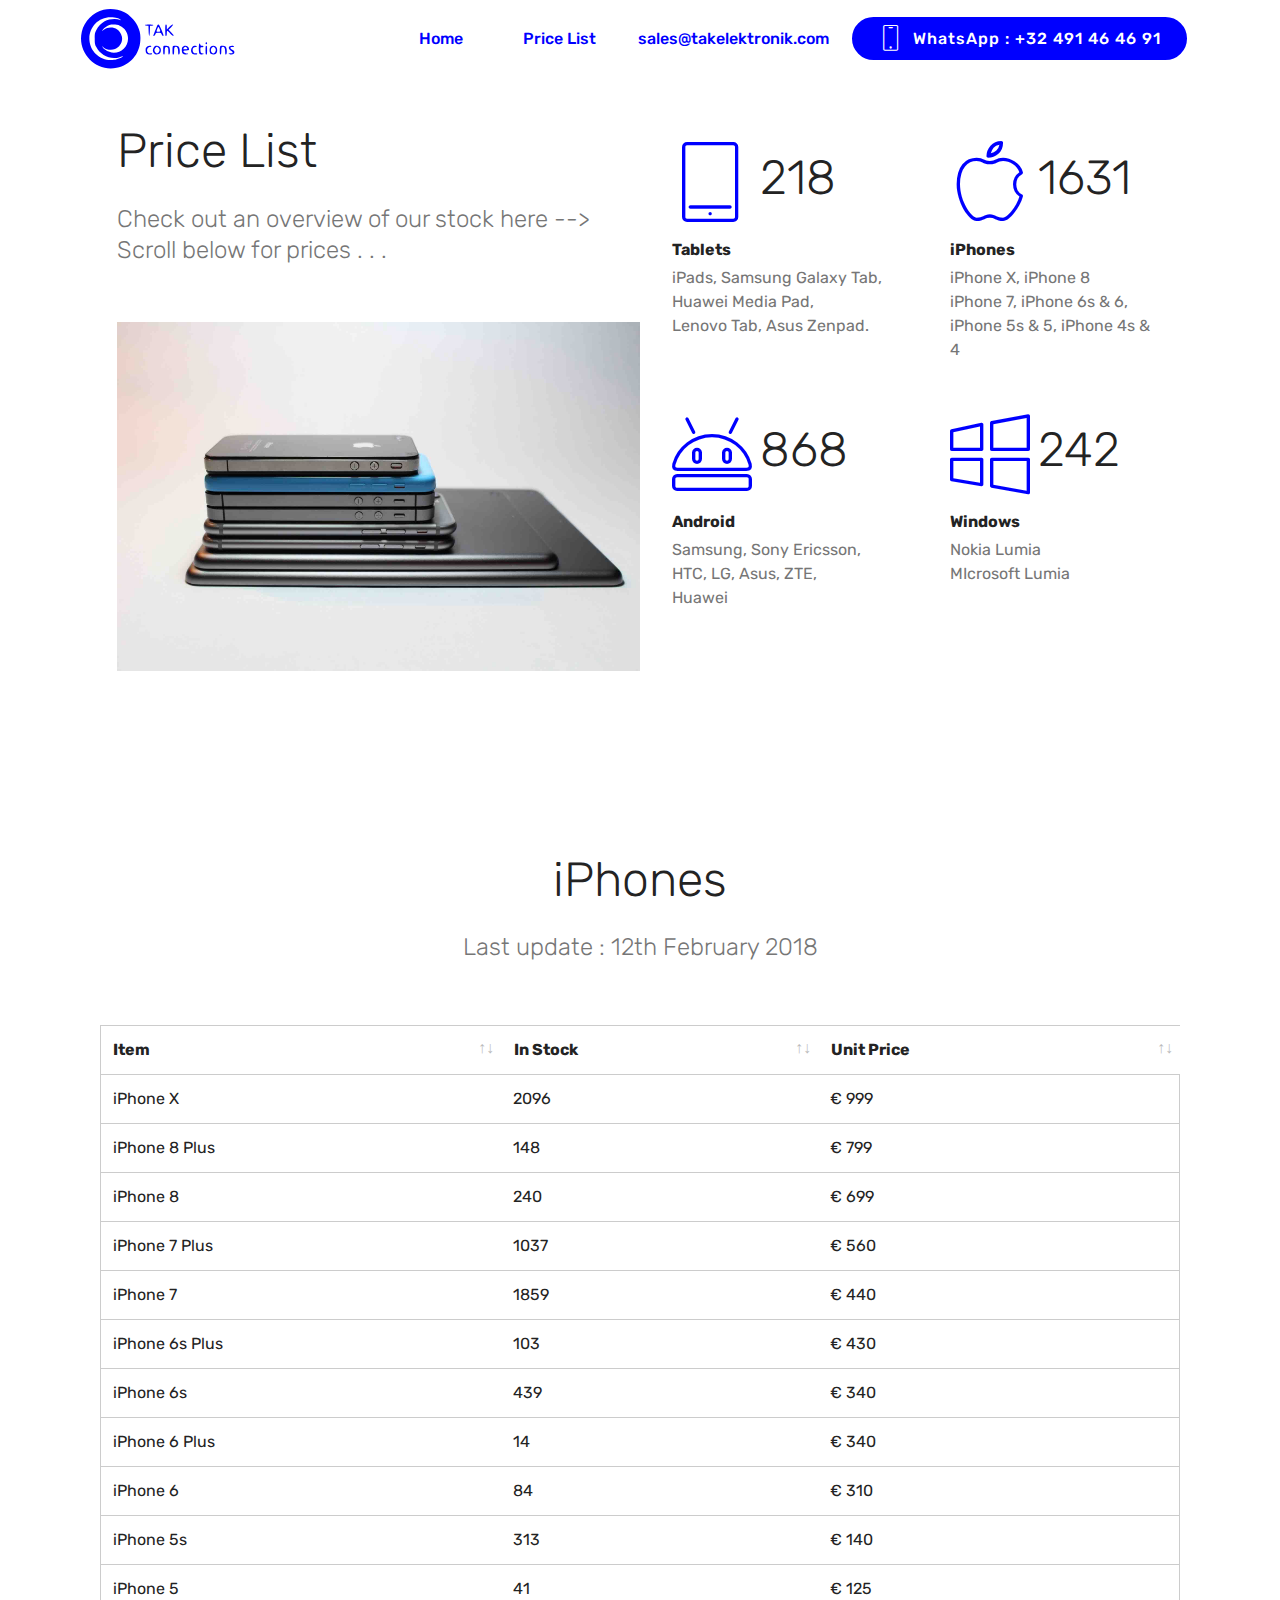
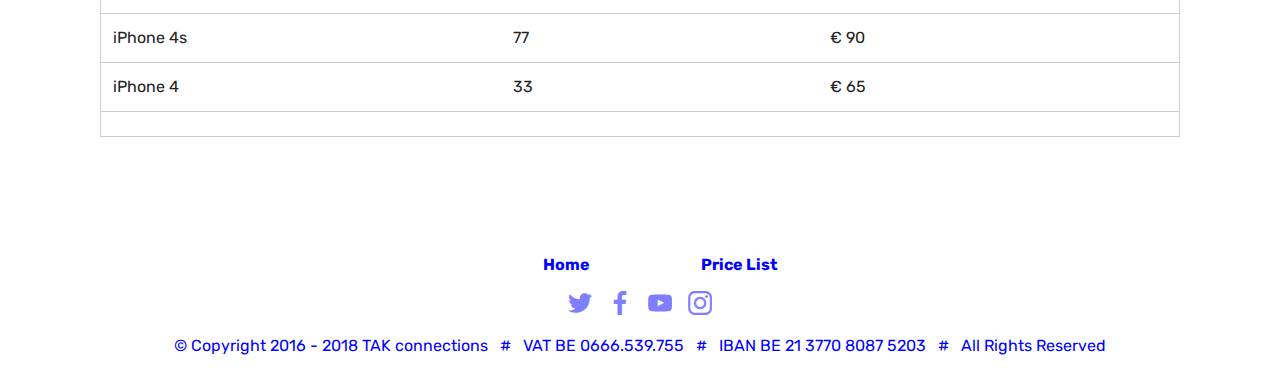
==== commit 8d5af741: "TAK elektronik new color" ====
--- a/pricelist.html
+++ b/pricelist.html
@@ -72,7 +72,7 @@
     </nav>
 </section>
 
-<section class="engine"><a href="https://mobirise.ws/a">best site builder</a></section><section class="counters2 counters cid-qJRrkhkabS" id="counters2-2t">
+<section class="engine"><a href="https://mobirise.ws/h">how to make own website</a></section><section class="counters2 counters cid-qJRrkhkabS" id="counters2-2t">
 
     
 
--- a/assets/mobirise/css/mbr-additional.css
+++ b/assets/mobirise/css/mbr-additional.css
@@ -1761,7 +1761,13 @@
   font-style: italic;
 }
 .cid-qHg8LLUEDg P {
-  color: #767676;
+  color: #0f7699;
+}
+.cid-qHg8LLUEDg H3 {
+  color: #0f7699;
+}
+.cid-qHg8LLUEDg H1 {
+  color: #0f7699;
 }
 .cid-qK2L6fdtP5 {
   padding-top: 60px;
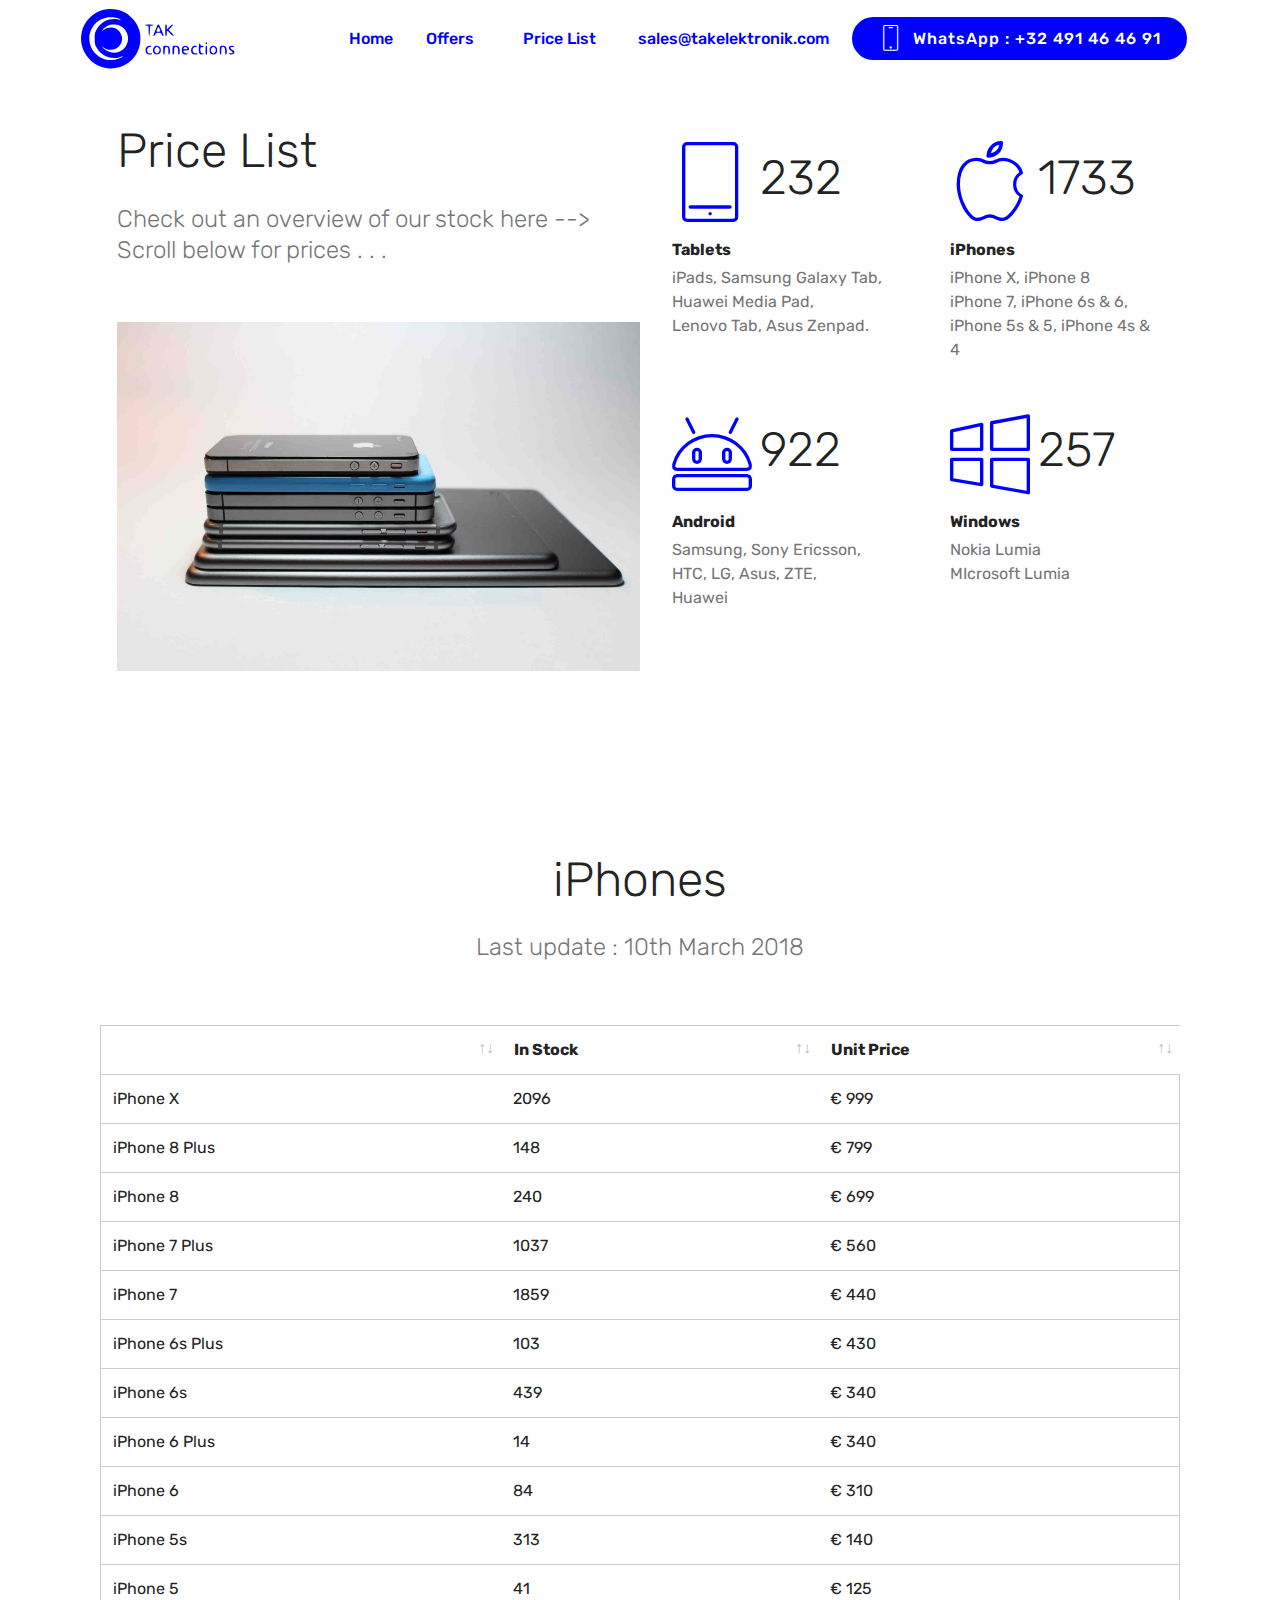
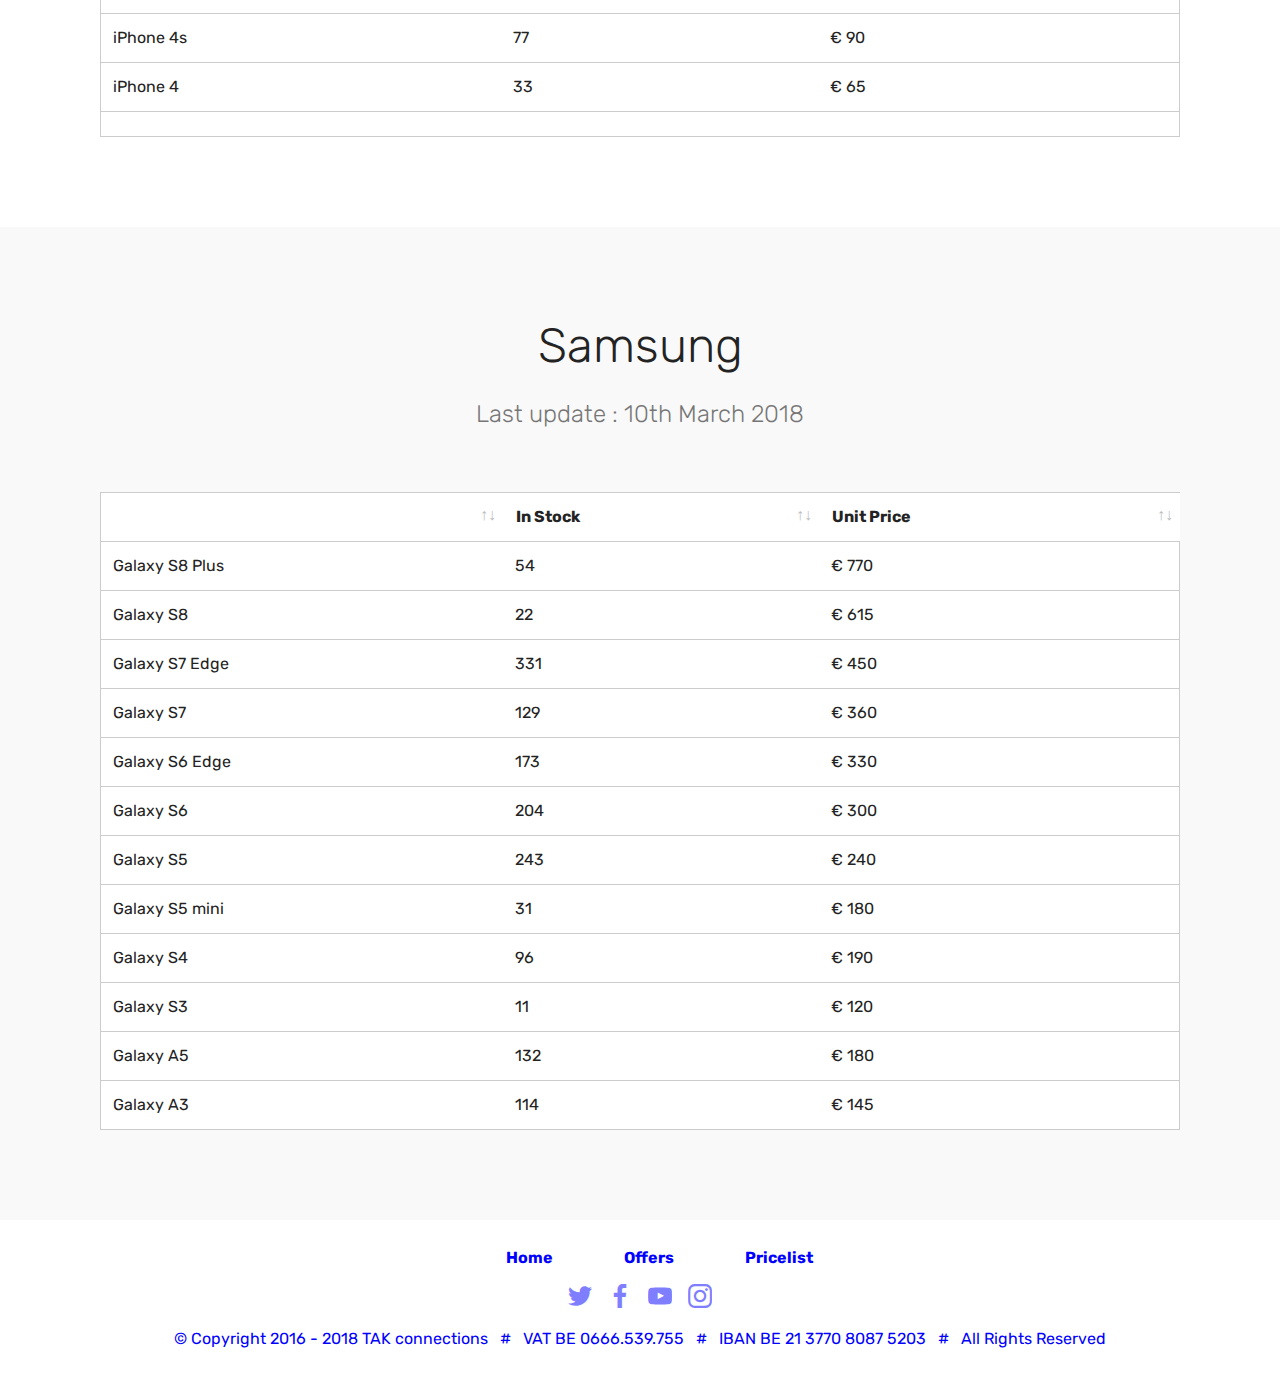
==== commit 4f12ac25: "website upload 12 march 2018" ====
--- a/pricelist.html
+++ b/pricelist.html
@@ -1,7 +1,6 @@
 <!DOCTYPE html>
 <html >
 <head>
-  <!-- Site made with Mobirise Website Builder v4.6.1, https://mobirise.com -->
   <meta charset="UTF-8">
   <meta http-equiv="X-UA-Compatible" content="IE=edge">
   <meta name="generator" content="Mobirise v4.6.1, mobirise.com">
@@ -19,9 +18,9 @@
   <link rel="stylesheet" href="assets/dropdown/css/style.css">
   <link rel="stylesheet" href="assets/theme/css/style.css">
   <link rel="stylesheet" href="assets/mobirise/css/mbr-additional.css" type="text/css">
-  
-  
-  
+
+
+
 </head>
 <body>
 
@@ -41,7 +40,7 @@
 
   <section class="menu cid-qHg8okD36G" once="menu" id="menu2-10">
 
-    
+
 
     <nav class="navbar navbar-expand beta-menu navbar-dropdown align-items-center navbar-fixed-top navbar-toggleable-sm">
         <button class="navbar-toggler navbar-toggler-right" type="button" data-toggle="collapse" data-target="#navbarSupportedContent" aria-controls="navbarSupportedContent" aria-expanded="false" aria-label="Toggle navigation">
@@ -55,15 +54,15 @@
         <div class="menu-logo">
             <div class="navbar-brand">
                 <span class="navbar-logo">
-                    
+
                         <img src="assets/images/logo-tak-2-ready1.svg" alt="Mobirise" title="" style="height: 3.8rem;">
-                    
+
                 </span>
-                
+
             </div>
         </div>
         <div class="collapse navbar-collapse" id="navbarSupportedContent">
-            <ul class="navbar-nav nav-dropdown" data-app-modern-menu="true"><li class="nav-item"><a class="nav-link link text-primary display-4" href="index.html">&nbsp; &nbsp; &nbsp; &nbsp; &nbsp; &nbsp;Home &nbsp; &nbsp; &nbsp; &nbsp; &nbsp;</a></li><li class="nav-item"><a class="nav-link link text-primary display-4" href="pricelist.html">Price List</a></li>
+            <ul class="navbar-nav nav-dropdown" data-app-modern-menu="true"><li class="nav-item"><a class="nav-link link text-primary display-4" href="index.html">&nbsp; Home&nbsp;</a></li><li class="nav-item"><a class="nav-link link text-primary display-4" href="offers.html">&nbsp; Offers&nbsp;</a></li><li class="nav-item"><a class="nav-link link text-primary display-4" href="page2.html">&nbsp;</a></li><li class="nav-item"><a class="nav-link link text-primary display-4" href="pricelist.html">Price List</a></li>
                 <li class="nav-item"><a class="nav-link link text-primary display-4" href="about_us.html"></a></li><li class="nav-item"><a class="nav-link link text-primary display-4" href="mailto:sales@takelektronik.com">sales@takelektronik.com</a></li></ul>
             <div class="navbar-buttons mbr-section-btn"><a class="btn btn-sm btn-primary display-4" href="index.html">
                     <span class="btn-icon mbri-mobile mbr-iconfont mbr-iconfont-btn">
@@ -72,11 +71,11 @@
     </nav>
 </section>
 
-<section class="engine"><a href="https://mobirise.ws/h">how to make own website</a></section><section class="counters2 counters cid-qJRrkhkabS" id="counters2-2t">
-
-    
-
-    
+<section class="engine"><a href="https://mobirise.ws/h">how to make free website</a></section><section class="counters2 counters cid-qJRrkhkabS" id="counters2-2t">
+
+
+
+
 
     <div class="container pt-4 mt-2">
         <div class="media-container-row">
@@ -151,137 +150,235 @@
 
 <section class="section-table cid-qID0O52GBg" id="table1-29">
 
-  
-  
+
+
   <div class="container container-table">
       <h2 class="mbr-section-title mbr-fonts-style align-center pb-3 display-2">iPhones</h2>
-      <h3 class="mbr-section-subtitle mbr-fonts-style align-center pb-5 mbr-light display-5">Last update : 12th February 2018</h3>
+      <h3 class="mbr-section-subtitle mbr-fonts-style align-center pb-5 mbr-light display-5">Last update : 10th March 2018</h3>
       <div class="table-wrapper">
         <div class="container">
-          
+
         </div>
 
         <div class="container scroll">
           <table class="table" cellspacing="0">
             <thead>
               <tr class="table-heads ">
-                  
-                  
-                  
-                  
-              <th class="head-item mbr-fonts-style display-7">Item</th><th class="head-item mbr-fonts-style display-7">In Stock</th><th class="head-item mbr-fonts-style display-7">Unit Price</th></tr>
+
+
+
+
+              <th class="head-item mbr-fonts-style display-7"></th><th class="head-item mbr-fonts-style display-7">In Stock</th><th class="head-item mbr-fonts-style display-7">Unit Price</th></tr>
             </thead>
 
             <tbody>
-              
-              
-              
-              
-            <tr> 
-                
-                
-                
-                
+
+
+
+
+            <tr>
+
+
+
+
               <td class="body-item mbr-fonts-style display-7">iPhone X&nbsp;</td><td class="body-item mbr-fonts-style display-7">2096</td><td class="body-item mbr-fonts-style display-7">€ 999</td></tr><tr>
-                
-                
-                
-                
+
+
+
+
               <td class="body-item mbr-fonts-style display-7">iPhone 8 Plus</td><td class="body-item mbr-fonts-style display-7">148</td><td class="body-item mbr-fonts-style display-7">€ 799</td></tr><tr>
-                
-                
-                
-                
+
+
+
+
               <td class="body-item mbr-fonts-style display-7">iPhone 8</td><td class="body-item mbr-fonts-style display-7">240</td><td class="body-item mbr-fonts-style display-7">€ 699</td></tr><tr>
-                
-                
-                
-                
+
+
+
+
               <td class="body-item mbr-fonts-style display-7">iPhone 7 Plus</td><td class="body-item mbr-fonts-style display-7">1037</td><td class="body-item mbr-fonts-style display-7">€ 560</td></tr><tr>
-                
-                
-                
-                
+
+
+
+
               <td class="body-item mbr-fonts-style display-7">iPhone 7</td><td class="body-item mbr-fonts-style display-7">1859</td><td class="body-item mbr-fonts-style display-7">€ 440</td></tr><tr>
-                
-                
-                
-                
+
+
+
+
               <td class="body-item mbr-fonts-style display-7">iPhone 6s Plus</td><td class="body-item mbr-fonts-style display-7">103</td><td class="body-item mbr-fonts-style display-7">€ 430</td></tr><tr>
-                
-                
-                
-                
+
+
+
+
               <td class="body-item mbr-fonts-style display-7">iPhone 6s</td><td class="body-item mbr-fonts-style display-7">439</td><td class="body-item mbr-fonts-style display-7">€ 340</td></tr><tr>
-                
-                
-                
-                
+
+
+
+
               <td class="body-item mbr-fonts-style display-7">iPhone 6 Plus</td><td class="body-item mbr-fonts-style display-7">14</td><td class="body-item mbr-fonts-style display-7">€ 340</td></tr><tr>
-                
-                
-                
-                
+
+
+
+
               <td class="body-item mbr-fonts-style display-7">iPhone 6</td><td class="body-item mbr-fonts-style display-7">84</td><td class="body-item mbr-fonts-style display-7">€ 310</td></tr><tr>
-                
-                
-                
-                
+
+
+
+
               <td class="body-item mbr-fonts-style display-7">iPhone 5s&nbsp;</td><td class="body-item mbr-fonts-style display-7">313</td><td class="body-item mbr-fonts-style display-7">€ 140</td></tr><tr>
-                
-                
-                
-                
+
+
+
+
               <td class="body-item mbr-fonts-style display-7">iPhone 5</td><td class="body-item mbr-fonts-style display-7">41</td><td class="body-item mbr-fonts-style display-7">€ 125</td></tr><tr>
-                
-                
-                
-                
+
+
+
+
               <td class="body-item mbr-fonts-style display-7">iPhone 4s</td><td class="body-item mbr-fonts-style display-7">77</td><td class="body-item mbr-fonts-style display-7">€ 90</td></tr><tr>
-                
-                
-                
-                
+
+
+
+
               <td class="body-item mbr-fonts-style display-7">iPhone 4</td><td class="body-item mbr-fonts-style display-7">33</td><td class="body-item mbr-fonts-style display-7">€ 65</td></tr><tr>
-                
-                
-                
-                
+
+
+
+
               <td class="body-item mbr-fonts-style display-7"></td><td class="body-item mbr-fonts-style display-7"></td><td class="body-item mbr-fonts-style display-7"></td></tr></tbody>
           </table>
         </div>
         <div class="container table-info-container">
-          
+
         </div>
       </div>
     </div>
 </section>
 
+<section class="section-table cid-qLsHdSR3wp" id="table1-38">
+
+
+
+  <div class="container container-table">
+      <h2 class="mbr-section-title mbr-fonts-style align-center pb-3 display-2">Samsung</h2>
+      <h3 class="mbr-section-subtitle mbr-fonts-style align-center pb-5 mbr-light display-5">Last update : 10th March 2018</h3>
+      <div class="table-wrapper">
+        <div class="container">
+
+        </div>
+
+        <div class="container scroll">
+          <table class="table" cellspacing="0">
+            <thead>
+              <tr class="table-heads ">
+
+
+
+
+              <th class="head-item mbr-fonts-style display-7"></th><th class="head-item mbr-fonts-style display-7">In Stock</th><th class="head-item mbr-fonts-style display-7">Unit Price</th></tr>
+            </thead>
+
+            <tbody>
+
+
+
+
+            <tr>
+
+
+
+
+              <td class="body-item mbr-fonts-style display-7">Galaxy S8 Plus</td><td class="body-item mbr-fonts-style display-7">54</td><td class="body-item mbr-fonts-style display-7">€ 770</td></tr><tr>
+
+
+
+
+              <td class="body-item mbr-fonts-style display-7">Galaxy S8</td><td class="body-item mbr-fonts-style display-7">22</td><td class="body-item mbr-fonts-style display-7">€ 615</td></tr><tr>
+
+
+
+
+              <td class="body-item mbr-fonts-style display-7">Galaxy S7 Edge</td><td class="body-item mbr-fonts-style display-7">331</td><td class="body-item mbr-fonts-style display-7">€ 450</td></tr><tr>
+
+
+
+
+              <td class="body-item mbr-fonts-style display-7">Galaxy S7</td><td class="body-item mbr-fonts-style display-7">129</td><td class="body-item mbr-fonts-style display-7">€ 360</td></tr><tr>
+
+
+
+
+              <td class="body-item mbr-fonts-style display-7">Galaxy S6 Edge</td><td class="body-item mbr-fonts-style display-7">173</td><td class="body-item mbr-fonts-style display-7">€ 330</td></tr><tr>
+
+
+
+
+              <td class="body-item mbr-fonts-style display-7">Galaxy S6</td><td class="body-item mbr-fonts-style display-7">204</td><td class="body-item mbr-fonts-style display-7">€ 300</td></tr><tr>
+
+
+
+
+              <td class="body-item mbr-fonts-style display-7">Galaxy S5</td><td class="body-item mbr-fonts-style display-7">243</td><td class="body-item mbr-fonts-style display-7">€ 240</td></tr><tr>
+
+
+
+
+              <td class="body-item mbr-fonts-style display-7">Galaxy S5 mini</td><td class="body-item mbr-fonts-style display-7">31</td><td class="body-item mbr-fonts-style display-7">€ 180</td></tr><tr>
+
+
+
+
+              <td class="body-item mbr-fonts-style display-7">Galaxy S4</td><td class="body-item mbr-fonts-style display-7">96</td><td class="body-item mbr-fonts-style display-7">€ 190</td></tr><tr>
+
+
+
+
+              <td class="body-item mbr-fonts-style display-7">Galaxy S3</td><td class="body-item mbr-fonts-style display-7">11</td><td class="body-item mbr-fonts-style display-7">€ 120</td></tr><tr>
+
+
+
+
+              <td class="body-item mbr-fonts-style display-7">Galaxy A5</td><td class="body-item mbr-fonts-style display-7">132</td><td class="body-item mbr-fonts-style display-7">€ 180</td></tr><tr>
+
+
+
+
+              <td class="body-item mbr-fonts-style display-7">Galaxy A3</td><td class="body-item mbr-fonts-style display-7">114</td><td class="body-item mbr-fonts-style display-7">€ 145</td></tr></tbody>
+          </table>
+        </div>
+        <div class="container table-info-container">
+
+        </div>
+      </div>
+    </div>
+</section>
+
 <section once="" class="cid-qK3nFBRw1e" id="footer7-36">
 
-    
-
-    
+
+
+
 
     <div class="container">
         <div class="media-container-row align-center mbr-white">
             <div class="row row-links">
                 <ul class="foot-menu">
-                    
-                    
-                    
-                    
-                    
-                <li class="foot-menu-item mbr-fonts-style display-4"><strong>&nbsp; &nbsp; &nbsp; &nbsp; &nbsp; &nbsp; &nbsp;<a href="index.html"><b>Home</b></a></strong></li><li class="foot-menu-item mbr-fonts-style display-5"></li><li class="foot-menu-item mbr-fonts-style display-4"><strong>P<a href="price list.html">&nbsp;</a></strong></li><li class="foot-menu-item mbr-fonts-style display-4"><p><a href="pricelist.html"><strong>Price List</strong></a></p></li></ul>
+
+
+
+
+
+                <li class="foot-menu-item mbr-fonts-style display-4"><strong>&nbsp; &nbsp; &nbsp; &nbsp; &nbsp; &nbsp; &nbsp;<a href="index.html"><b>Home</b></a></strong></li><li class="foot-menu-item mbr-fonts-style display-4"><strong>&nbsp; &nbsp; &nbsp; &nbsp; &nbsp; &nbsp; &nbsp;<a href="offers.html"><b>Offers</b></a></strong></li><li class="foot-menu-item mbr-fonts-style display-4"><strong>&nbsp; &nbsp; &nbsp; &nbsp; &nbsp; &nbsp; &nbsp;<a href="pricelist.html"><b>Pricelist</b></a></strong></li></ul>
             </div>
             <div class="row social-row">
                 <div class="social-list align-right pb-2">
-                    
-                    
-                    
-                    
-                    
-                    
+
+
+
+
+
+
                 <div class="soc-item">
                         <a href="index.html" target="_blank">
                             <span class="mbr-iconfont mbr-iconfont-social socicon-twitter socicon" style="color: rgb(0, 0, 255);"></span>
@@ -321,7 +418,7 @@
   <script src="assets/datatables/data-tables.bootstrap4.min.js"></script>
   <script src="assets/dropdown/js/script.min.js"></script>
   <script src="assets/theme/js/script.js"></script>
-  
-  
+
+
 </body>
-</html>+</html>
--- a/assets/mobirise/css/mbr-additional.css
+++ b/assets/mobirise/css/mbr-additional.css
@@ -2379,6 +2379,85 @@
     margin-left: 0 !important;
   }
 }
+.cid-qLsHdSR3wp {
+  padding-top: 90px;
+  padding-bottom: 90px;
+  background-color: #f9f9f9;
+}
+.cid-qLsHdSR3wp .mbr-section-subtitle {
+  color: #767676;
+}
+.cid-qLsHdSR3wp .container-table {
+  margin: 0 auto;
+}
+.cid-qLsHdSR3wp .scroll {
+  overflow-x: auto;
+  padding: 0;
+}
+.cid-qLsHdSR3wp .dataTables_wrapper {
+  display: block;
+}
+.cid-qLsHdSR3wp .dataTables_wrapper .search {
+  margin-bottom: .5rem;
+}
+.cid-qLsHdSR3wp .dataTables_wrapper .table {
+  overflow-x: auto;
+}
+.cid-qLsHdSR3wp table {
+  width: 100% !important;
+  margin-top: 6px;
+  border: 1px solid #cccccc;
+  margin-bottom: 0;
+}
+.cid-qLsHdSR3wp table th {
+  border-top: none;
+  transition: all .2s;
+  border-bottom: none;
+}
+.cid-qLsHdSR3wp table th:hover {
+  background: #cccccc;
+  color: #000000;
+}
+.cid-qLsHdSR3wp table td {
+  border-top: 1px solid #cccccc;
+}
+.cid-qLsHdSR3wp table.table {
+  background: #ffffff;
+}
+.cid-qLsHdSR3wp .dataTables_filter {
+  text-align: right;
+  margin-bottom: .5rem;
+}
+.cid-qLsHdSR3wp .dataTables_filter label {
+  display: inline;
+  white-space: normal !important;
+}
+.cid-qLsHdSR3wp .dataTables_filter input {
+  display: inline;
+  width: auto;
+  margin-left: .5rem;
+  border-radius: 100px;
+  padding-left: 1rem;
+}
+.cid-qLsHdSR3wp .dataTables_info {
+  padding-bottom: 1rem;
+  padding-top: 1rem;
+  white-space: normal !important;
+}
+@media (max-width: 992px) {
+  .cid-qLsHdSR3wp .dataTables_filter {
+    text-align: center;
+  }
+}
+@media (max-width: 350px) {
+  .cid-qLsHdSR3wp .dataTables_filter {
+    text-align: center;
+  }
+  .cid-qLsHdSR3wp .dataTables_filter input {
+    width: 100% !important;
+    margin-left: 0 !important;
+  }
+}
 .cid-qK3nFBRw1e {
   padding-top: 30px;
   padding-bottom: 30px;
@@ -2459,3 +2538,709 @@
   color: #ff3366;
   text-align: right;
 }
+.cid-qLQ2qS1MZT {
+  padding-top: 60px;
+  padding-bottom: 0px;
+  background-color: #ffffff;
+}
+.cid-qLQ2qS1MZT .mbr-section-subtitle {
+  color: #767676;
+}
+.cid-qLPtgt3KPo .navbar {
+  background: #ffffff;
+  transition: none;
+  min-height: 77px;
+  padding: .5rem 0;
+}
+.cid-qLPtgt3KPo .navbar-dropdown.bg-color.transparent.opened {
+  background: #ffffff;
+}
+.cid-qLPtgt3KPo a {
+  font-style: normal;
+}
+.cid-qLPtgt3KPo .nav-item span {
+  padding-right: 0.4em;
+  line-height: 0.5em;
+  vertical-align: text-bottom;
+  position: relative;
+  text-decoration: none;
+}
+.cid-qLPtgt3KPo .nav-item a {
+  display: flex;
+  align-items: center;
+  justify-content: center;
+  padding: 0.7rem 0 !important;
+  margin: 0rem .65rem !important;
+}
+.cid-qLPtgt3KPo .nav-item:focus,
+.cid-qLPtgt3KPo .nav-link:focus {
+  outline: none;
+}
+.cid-qLPtgt3KPo .btn {
+  padding: 0.4rem 1.5rem;
+  display: inline-flex;
+  align-items: center;
+}
+.cid-qLPtgt3KPo .btn .mbr-iconfont {
+  font-size: 1.6rem;
+}
+.cid-qLPtgt3KPo .menu-logo {
+  margin-right: auto;
+}
+.cid-qLPtgt3KPo .menu-logo .navbar-brand {
+  display: flex;
+  margin-left: 5rem;
+  padding: 0;
+  transition: padding .2s;
+  min-height: 3.8rem;
+  align-items: center;
+}
+.cid-qLPtgt3KPo .menu-logo .navbar-brand .navbar-caption-wrap {
+  display: flex;
+  -webkit-align-items: center;
+  align-items: center;
+  word-break: break-word;
+  min-width: 7rem;
+  margin: .3rem 0;
+}
+.cid-qLPtgt3KPo .menu-logo .navbar-brand .navbar-caption-wrap .navbar-caption {
+  line-height: 1.2rem !important;
+  padding-right: 2rem;
+}
+.cid-qLPtgt3KPo .menu-logo .navbar-brand .navbar-logo {
+  font-size: 4rem;
+  transition: font-size 0.25s;
+}
+.cid-qLPtgt3KPo .menu-logo .navbar-brand .navbar-logo img {
+  display: flex;
+}
+.cid-qLPtgt3KPo .menu-logo .navbar-brand .navbar-logo .mbr-iconfont {
+  transition: font-size 0.25s;
+}
+.cid-qLPtgt3KPo .navbar-toggleable-sm .navbar-collapse {
+  justify-content: flex-end;
+  -webkit-justify-content: flex-end;
+  padding-right: 5rem;
+  width: auto;
+}
+.cid-qLPtgt3KPo .navbar-toggleable-sm .navbar-collapse .navbar-nav {
+  flex-wrap: wrap;
+  -webkit-flex-wrap: wrap;
+  padding-left: 0;
+}
+.cid-qLPtgt3KPo .navbar-toggleable-sm .navbar-collapse .navbar-nav .nav-item {
+  -webkit-align-self: center;
+  align-self: center;
+}
+.cid-qLPtgt3KPo .navbar-toggleable-sm .navbar-collapse .navbar-buttons {
+  padding-left: 0;
+  padding-bottom: 0;
+}
+.cid-qLPtgt3KPo .dropdown .dropdown-menu {
+  background: #ffffff;
+  display: none;
+  position: absolute;
+  min-width: 5rem;
+  padding-top: 1.4rem;
+  padding-bottom: 1.4rem;
+  text-align: left;
+}
+.cid-qLPtgt3KPo .dropdown .dropdown-menu .dropdown-item {
+  width: auto;
+  padding: 0.235em 1.5385em 0.235em 1.5385em !important;
+}
+.cid-qLPtgt3KPo .dropdown .dropdown-menu .dropdown-item::after {
+  right: 0.5rem;
+}
+.cid-qLPtgt3KPo .dropdown .dropdown-menu .dropdown-submenu {
+  margin: 0;
+}
+.cid-qLPtgt3KPo .dropdown.open > .dropdown-menu {
+  display: block;
+}
+.cid-qLPtgt3KPo .navbar-toggleable-sm.opened:after {
+  position: absolute;
+  width: 100vw;
+  height: 100vh;
+  content: '';
+  background-color: rgba(0, 0, 0, 0.1);
+  left: 0;
+  bottom: 0;
+  transform: translateY(100%);
+  -webkit-transform: translateY(100%);
+  z-index: 1000;
+}
+.cid-qLPtgt3KPo .navbar.navbar-short {
+  min-height: 60px;
+  transition: all .2s;
+}
+.cid-qLPtgt3KPo .navbar.navbar-short .navbar-toggler-right {
+  top: 20px;
+}
+.cid-qLPtgt3KPo .navbar.navbar-short .navbar-logo a {
+  font-size: 2.5rem !important;
+  line-height: 2.5rem;
+  transition: font-size 0.25s;
+}
+.cid-qLPtgt3KPo .navbar.navbar-short .navbar-logo a .mbr-iconfont {
+  font-size: 2.5rem !important;
+}
+.cid-qLPtgt3KPo .navbar.navbar-short .navbar-logo a img {
+  height: 3rem !important;
+}
+.cid-qLPtgt3KPo .navbar.navbar-short .navbar-brand {
+  min-height: 3rem;
+}
+.cid-qLPtgt3KPo button.navbar-toggler {
+  width: 31px;
+  height: 18px;
+  cursor: pointer;
+  transition: all .2s;
+  top: 1.5rem;
+  right: 1rem;
+}
+.cid-qLPtgt3KPo button.navbar-toggler:focus {
+  outline: none;
+}
+.cid-qLPtgt3KPo button.navbar-toggler .hamburger span {
+  position: absolute;
+  right: 0;
+  width: 30px;
+  height: 2px;
+  border-right: 5px;
+  background-color: #333333;
+}
+.cid-qLPtgt3KPo button.navbar-toggler .hamburger span:nth-child(1) {
+  top: 0;
+  transition: all .2s;
+}
+.cid-qLPtgt3KPo button.navbar-toggler .hamburger span:nth-child(2) {
+  top: 8px;
+  transition: all .15s;
+}
+.cid-qLPtgt3KPo button.navbar-toggler .hamburger span:nth-child(3) {
+  top: 8px;
+  transition: all .15s;
+}
+.cid-qLPtgt3KPo button.navbar-toggler .hamburger span:nth-child(4) {
+  top: 16px;
+  transition: all .2s;
+}
+.cid-qLPtgt3KPo nav.opened .hamburger span:nth-child(1) {
+  top: 8px;
+  width: 0;
+  opacity: 0;
+  right: 50%;
+  transition: all .2s;
+}
+.cid-qLPtgt3KPo nav.opened .hamburger span:nth-child(2) {
+  -webkit-transform: rotate(45deg);
+  transform: rotate(45deg);
+  transition: all .25s;
+}
+.cid-qLPtgt3KPo nav.opened .hamburger span:nth-child(3) {
+  -webkit-transform: rotate(-45deg);
+  transform: rotate(-45deg);
+  transition: all .25s;
+}
+.cid-qLPtgt3KPo nav.opened .hamburger span:nth-child(4) {
+  top: 8px;
+  width: 0;
+  opacity: 0;
+  right: 50%;
+  transition: all .2s;
+}
+.cid-qLPtgt3KPo .collapsed.navbar-expand {
+  flex-direction: column;
+}
+.cid-qLPtgt3KPo .collapsed .btn {
+  display: flex;
+}
+.cid-qLPtgt3KPo .collapsed .navbar-collapse {
+  display: none !important;
+  padding-right: 0 !important;
+}
+.cid-qLPtgt3KPo .collapsed .navbar-collapse.collapsing,
+.cid-qLPtgt3KPo .collapsed .navbar-collapse.show {
+  display: block !important;
+}
+.cid-qLPtgt3KPo .collapsed .navbar-collapse.collapsing .navbar-nav,
+.cid-qLPtgt3KPo .collapsed .navbar-collapse.show .navbar-nav {
+  display: block;
+  text-align: center;
+}
+.cid-qLPtgt3KPo .collapsed .navbar-collapse.collapsing .navbar-nav .nav-item,
+.cid-qLPtgt3KPo .collapsed .navbar-collapse.show .navbar-nav .nav-item {
+  clear: both;
+}
+.cid-qLPtgt3KPo .collapsed .navbar-collapse.collapsing .navbar-buttons,
+.cid-qLPtgt3KPo .collapsed .navbar-collapse.show .navbar-buttons {
+  text-align: center;
+}
+.cid-qLPtgt3KPo .collapsed .navbar-collapse.collapsing .navbar-buttons:last-child,
+.cid-qLPtgt3KPo .collapsed .navbar-collapse.show .navbar-buttons:last-child {
+  margin-bottom: 1rem;
+}
+.cid-qLPtgt3KPo .collapsed button.navbar-toggler {
+  display: block;
+}
+.cid-qLPtgt3KPo .collapsed .navbar-brand {
+  margin-left: 1rem !important;
+}
+.cid-qLPtgt3KPo .collapsed .navbar-toggleable-sm {
+  flex-direction: column;
+  -webkit-flex-direction: column;
+}
+.cid-qLPtgt3KPo .collapsed .dropdown .dropdown-menu {
+  width: 100%;
+  text-align: center;
+  position: relative;
+  opacity: 0;
+  display: block;
+  height: 0;
+  visibility: hidden;
+  padding: 0;
+  transition-duration: .5s;
+  transition-property: opacity,padding,height;
+}
+.cid-qLPtgt3KPo .collapsed .dropdown.open > .dropdown-menu {
+  position: relative;
+  opacity: 1;
+  height: auto;
+  padding: 1.4rem 0;
+  visibility: visible;
+}
+.cid-qLPtgt3KPo .collapsed .dropdown .dropdown-submenu {
+  left: 0;
+  text-align: center;
+  width: 100%;
+}
+.cid-qLPtgt3KPo .collapsed .dropdown .dropdown-toggle[data-toggle="dropdown-submenu"]::after {
+  margin-top: 0;
+  position: inherit;
+  right: 0;
+  top: 50%;
+  display: inline-block;
+  width: 0;
+  height: 0;
+  margin-left: .3em;
+  vertical-align: middle;
+  content: "";
+  border-top: .30em solid;
+  border-right: .30em solid transparent;
+  border-left: .30em solid transparent;
+}
+@media (max-width: 991px) {
+  .cid-qLPtgt3KPo.navbar-expand {
+    flex-direction: column;
+  }
+  .cid-qLPtgt3KPo img {
+    height: 3.8rem !important;
+  }
+  .cid-qLPtgt3KPo .btn {
+    display: flex;
+  }
+  .cid-qLPtgt3KPo button.navbar-toggler {
+    display: block;
+  }
+  .cid-qLPtgt3KPo .navbar-brand {
+    margin-left: 1rem !important;
+  }
+  .cid-qLPtgt3KPo .navbar-toggleable-sm {
+    flex-direction: column;
+    -webkit-flex-direction: column;
+  }
+  .cid-qLPtgt3KPo .navbar-collapse {
+    display: none !important;
+    padding-right: 0 !important;
+  }
+  .cid-qLPtgt3KPo .navbar-collapse.collapsing,
+  .cid-qLPtgt3KPo .navbar-collapse.show {
+    display: block !important;
+  }
+  .cid-qLPtgt3KPo .navbar-collapse.collapsing .navbar-nav,
+  .cid-qLPtgt3KPo .navbar-collapse.show .navbar-nav {
+    display: block;
+    text-align: center;
+  }
+  .cid-qLPtgt3KPo .navbar-collapse.collapsing .navbar-nav .nav-item,
+  .cid-qLPtgt3KPo .navbar-collapse.show .navbar-nav .nav-item {
+    clear: both;
+  }
+  .cid-qLPtgt3KPo .navbar-collapse.collapsing .navbar-buttons,
+  .cid-qLPtgt3KPo .navbar-collapse.show .navbar-buttons {
+    text-align: center;
+  }
+  .cid-qLPtgt3KPo .navbar-collapse.collapsing .navbar-buttons:last-child,
+  .cid-qLPtgt3KPo .navbar-collapse.show .navbar-buttons:last-child {
+    margin-bottom: 1rem;
+  }
+  .cid-qLPtgt3KPo .dropdown .dropdown-menu {
+    width: 100%;
+    text-align: center;
+    position: relative;
+    opacity: 0;
+    display: block;
+    height: 0;
+    visibility: hidden;
+    padding: 0;
+    transition-duration: .5s;
+    transition-property: opacity,padding,height;
+  }
+  .cid-qLPtgt3KPo .dropdown.open > .dropdown-menu {
+    position: relative;
+    opacity: 1;
+    height: auto;
+    padding: 1.4rem 0;
+    visibility: visible;
+  }
+  .cid-qLPtgt3KPo .dropdown .dropdown-submenu {
+    left: 0;
+    text-align: center;
+    width: 100%;
+  }
+  .cid-qLPtgt3KPo .dropdown .dropdown-toggle[data-toggle="dropdown-submenu"]::after {
+    margin-top: 0;
+    position: inherit;
+    right: 0;
+    top: 50%;
+    display: inline-block;
+    width: 0;
+    height: 0;
+    margin-left: .3em;
+    vertical-align: middle;
+    content: "";
+    border-top: .30em solid;
+    border-right: .30em solid transparent;
+    border-left: .30em solid transparent;
+  }
+}
+@media (min-width: 767px) {
+  .cid-qLPtgt3KPo .menu-logo {
+    flex-shrink: 0;
+  }
+}
+.cid-qLPtgt3KPo .navbar-collapse {
+  flex-basis: auto;
+}
+.cid-qLPtgt3KPo .nav-link:hover,
+.cid-qLPtgt3KPo .dropdown-item:hover {
+  color: #767676 !important;
+}
+.cid-qLPDeRdHmZ .modal-body .close {
+  background: #1b1b1b;
+}
+.cid-qLPDeRdHmZ .modal-body .close span {
+  font-style: normal;
+}
+.cid-qLPDeRdHmZ .carousel-inner > .active,
+.cid-qLPDeRdHmZ .carousel-inner > .next,
+.cid-qLPDeRdHmZ .carousel-inner > .prev {
+  display: table;
+}
+.cid-qLPDeRdHmZ .carousel-control .icon-next,
+.cid-qLPDeRdHmZ .carousel-control .icon-prev {
+  margin-top: -18px;
+  font-size: 40px;
+  line-height: 27px;
+}
+.cid-qLPDeRdHmZ .carousel-control:hover {
+  background: #1b1b1b;
+  color: #fff;
+  opacity: 1;
+}
+@media (max-width: 767px) {
+  .cid-qLPDeRdHmZ .container .carousel-control {
+    margin-bottom: 0;
+  }
+}
+.cid-qLPDeRdHmZ .boxed-slider {
+  position: relative;
+  padding: 93px 0;
+}
+.cid-qLPDeRdHmZ .boxed-slider > div {
+  position: relative;
+}
+.cid-qLPDeRdHmZ .container img {
+  width: 100%;
+}
+.cid-qLPDeRdHmZ .container img + .row {
+  position: absolute;
+  top: 50%;
+  left: 0;
+  right: 0;
+  -webkit-transform: translateY(-50%);
+  -moz-transform: translateY(-50%);
+  transform: translateY(-50%);
+  z-index: 2;
+}
+.cid-qLPDeRdHmZ .mbr-section {
+  padding: 0;
+  background-attachment: scroll;
+}
+.cid-qLPDeRdHmZ .mbr-table-cell {
+  padding: 0;
+}
+.cid-qLPDeRdHmZ .container .carousel-indicators {
+  margin-bottom: 3px;
+}
+.cid-qLPDeRdHmZ .carousel-caption {
+  top: 50%;
+  right: 0;
+  bottom: auto;
+  left: 0;
+  display: flex;
+  align-items: center;
+  -webkit-transform: translateY(-50%);
+  transform: translateY(-50%);
+}
+.cid-qLPDeRdHmZ .mbr-overlay {
+  z-index: 1;
+}
+.cid-qLPDeRdHmZ .container-slide.container {
+  min-width: 100%;
+  min-height: 100vh;
+  padding: 0;
+}
+.cid-qLPDeRdHmZ .carousel-item {
+  background-position: 50% 50%;
+  background-repeat: no-repeat;
+  background-size: cover;
+  -o-transition: -o-transform 0.6s ease-in-out;
+  -webkit-transition: -webkit-transform 0.6s ease-in-out;
+  transition: transform 0.6s ease-in-out, -webkit-transform 0.6s ease-in-out, -o-transform 0.6s ease-in-out;
+  -webkit-backface-visibility: hidden;
+  backface-visibility: hidden;
+  -webkit-perspective: 1000px;
+  perspective: 1000px;
+}
+@media (max-width: 576px) {
+  .cid-qLPDeRdHmZ .carousel-item .container {
+    width: 100%;
+  }
+}
+.cid-qLPDeRdHmZ .carousel-item-next.carousel-item-left,
+.cid-qLPDeRdHmZ .carousel-item-prev.carousel-item-right {
+  -webkit-transform: translate3d(0, 0, 0);
+  transform: translate3d(0, 0, 0);
+}
+.cid-qLPDeRdHmZ .active.carousel-item-right,
+.cid-qLPDeRdHmZ .carousel-item-next {
+  -webkit-transform: translate3d(100%, 0, 0);
+  transform: translate3d(100%, 0, 0);
+}
+.cid-qLPDeRdHmZ .active.carousel-item-left,
+.cid-qLPDeRdHmZ .carousel-item-prev {
+  -webkit-transform: translate3d(-100%, 0, 0);
+  transform: translate3d(-100%, 0, 0);
+}
+.cid-qLPDeRdHmZ .mbr-slider .carousel-control {
+  top: 50%;
+  width: 70px;
+  height: 70px;
+  margin-top: -1.5rem;
+  font-size: 35px;
+  background-color: rgba(0, 0, 0, 0.5);
+  border: 2px solid #fff;
+  border-radius: 50%;
+  transition: all .3s;
+}
+.cid-qLPDeRdHmZ .mbr-slider .carousel-control.carousel-control-prev {
+  left: 0;
+  margin-left: 2.5rem;
+}
+.cid-qLPDeRdHmZ .mbr-slider .carousel-control.carousel-control-next {
+  right: 0;
+  margin-right: 2.5rem;
+}
+.cid-qLPDeRdHmZ .mbr-slider .carousel-control .mbr-iconfont {
+  font-size: 2rem;
+}
+@media (max-width: 767px) {
+  .cid-qLPDeRdHmZ .mbr-slider .carousel-control {
+    top: auto;
+    bottom: 1rem;
+  }
+}
+.cid-qLPDeRdHmZ .mbr-slider .carousel-indicators {
+  position: absolute;
+  bottom: 0;
+  margin-bottom: 1.5rem !important;
+}
+.cid-qLPDeRdHmZ .mbr-slider .carousel-indicators li {
+  max-width: 20px;
+  width: 20px;
+  height: 20px;
+  max-height: 20px;
+  margin: 3px;
+  background-color: rgba(0, 0, 0, 0.5);
+  border: 2px solid #fff;
+  border-radius: 50%;
+  opacity: .5;
+  transition: all .3s;
+}
+.cid-qLPDeRdHmZ .mbr-slider .carousel-indicators li.active,
+.cid-qLPDeRdHmZ .mbr-slider .carousel-indicators li:hover {
+  opacity: .9;
+}
+.cid-qLPDeRdHmZ .mbr-slider .carousel-indicators li::after,
+.cid-qLPDeRdHmZ .mbr-slider .carousel-indicators li::before {
+  content: none;
+}
+.cid-qLPDeRdHmZ .mbr-slider .carousel-indicators.ie-fix {
+  left: 50%;
+  display: block;
+  width: 60%;
+  margin-left: -30%;
+  text-align: center;
+}
+@media (max-width: 576px) {
+  .cid-qLPDeRdHmZ .mbr-slider .carousel-indicators {
+    display: none !important;
+  }
+}
+.cid-qLPDeRdHmZ .mbr-slider > .container img {
+  width: 100%;
+}
+.cid-qLPDeRdHmZ .mbr-slider > .container img + .row {
+  position: absolute;
+  top: 50%;
+  right: 0;
+  left: 0;
+  z-index: 2;
+  -moz-transform: translateY(-50%);
+  -webkit-transform: translateY(-50%);
+  transform: translateY(-50%);
+}
+.cid-qLPDeRdHmZ .mbr-slider > .container .carousel-indicators {
+  margin-bottom: 3px;
+}
+@media (max-width: 576px) {
+  .cid-qLPDeRdHmZ .mbr-slider > .container .carousel-control {
+    margin-bottom: 0;
+  }
+}
+.cid-qLPDeRdHmZ .mbr-slider .mbr-section {
+  padding: 0;
+  background-attachment: scroll;
+}
+.cid-qLPDeRdHmZ .mbr-slider .mbr-table-cell {
+  padding: 0;
+}
+.cid-qLPDeRdHmZ .carousel-item .container.container-slide {
+  position: initial;
+  width: auto;
+  min-height: 0;
+}
+.cid-qLPDeRdHmZ .full-screen .slider-fullscreen-image {
+  min-height: 100vh;
+  background-repeat: no-repeat;
+  background-position: 50% 50%;
+  background-size: cover;
+}
+.cid-qLPDeRdHmZ .full-screen .slider-fullscreen-image.active {
+  display: -o-flex;
+}
+.cid-qLPDeRdHmZ .full-screen .container {
+  width: auto;
+  padding-right: 0;
+  padding-left: 0;
+}
+.cid-qLPDeRdHmZ .full-screen .carousel-item .container.container-slide {
+  width: 100%;
+  min-height: 100vh;
+  padding: 0;
+}
+.cid-qLPDeRdHmZ .full-screen .carousel-item .container.container-slide img {
+  display: none;
+}
+.cid-qLPDeRdHmZ .mbr-background-video-preview {
+  position: absolute;
+  top: 0;
+  right: 0;
+  bottom: 0;
+  left: 0;
+}
+.cid-qLPDeRdHmZ .mbr-overlay ~ .container-slide {
+  z-index: auto;
+}
+.cid-qLPtguLCNi {
+  padding-top: 30px;
+  padding-bottom: 30px;
+  background-color: #ffffff;
+}
+.cid-qLPtguLCNi .row-links {
+  width: 100%;
+  justify-content: center;
+}
+.cid-qLPtguLCNi .social-row {
+  width: 100%;
+  justify-content: center;
+}
+.cid-qLPtguLCNi .media-container-row {
+  flex-direction: column;
+  justify-content: center;
+  align-items: center;
+}
+.cid-qLPtguLCNi .media-container-row .foot-menu {
+  list-style: none;
+  display: flex;
+  justify-content: center;
+  flex-wrap: wrap;
+  padding: 0;
+  margin-bottom: 0;
+}
+.cid-qLPtguLCNi .media-container-row .foot-menu li {
+  padding: 0 1rem 1rem 1rem;
+}
+.cid-qLPtguLCNi .media-container-row .foot-menu li p {
+  margin: 0;
+}
+.cid-qLPtguLCNi .media-container-row .social-list {
+  padding-left: 0;
+  margin-bottom: 0;
+  list-style: none;
+  display: flex;
+  flex-wrap: wrap;
+  justify-content: flex-end;
+  -webkit-justify-content: flex-end;
+}
+.cid-qLPtguLCNi .media-container-row .social-list .mbr-iconfont-social {
+  font-size: 1.5rem;
+  color: #ffffff;
+}
+.cid-qLPtguLCNi .media-container-row .social-list .soc-item {
+  margin: 0 .5rem;
+}
+.cid-qLPtguLCNi .media-container-row .social-list a {
+  margin: 0;
+  opacity: .5;
+  -webkit-transition: .2s linear;
+  transition: .2s linear;
+}
+.cid-qLPtguLCNi .media-container-row .social-list a:hover {
+  opacity: 1;
+}
+@media (max-width: 767px) {
+  .cid-qLPtguLCNi .media-container-row .social-list {
+    justify-content: center;
+    -webkit-justify-content: center;
+  }
+}
+.cid-qLPtguLCNi .media-container-row .row-copirayt {
+  word-break: break-word;
+  width: 100%;
+}
+.cid-qLPtguLCNi .media-container-row .row-copirayt p {
+  width: 100%;
+}
+.cid-qLPtguLCNi foot-menu-item B {
+  color: #0000ff;
+}
+.cid-qLPtguLCNi .media-container-row .mbr-text {
+  color: #0000ff;
+}
+.cid-qLPtguLCNi foot-menu-item {
+  color: #ff3366;
+  text-align: right;
+}
